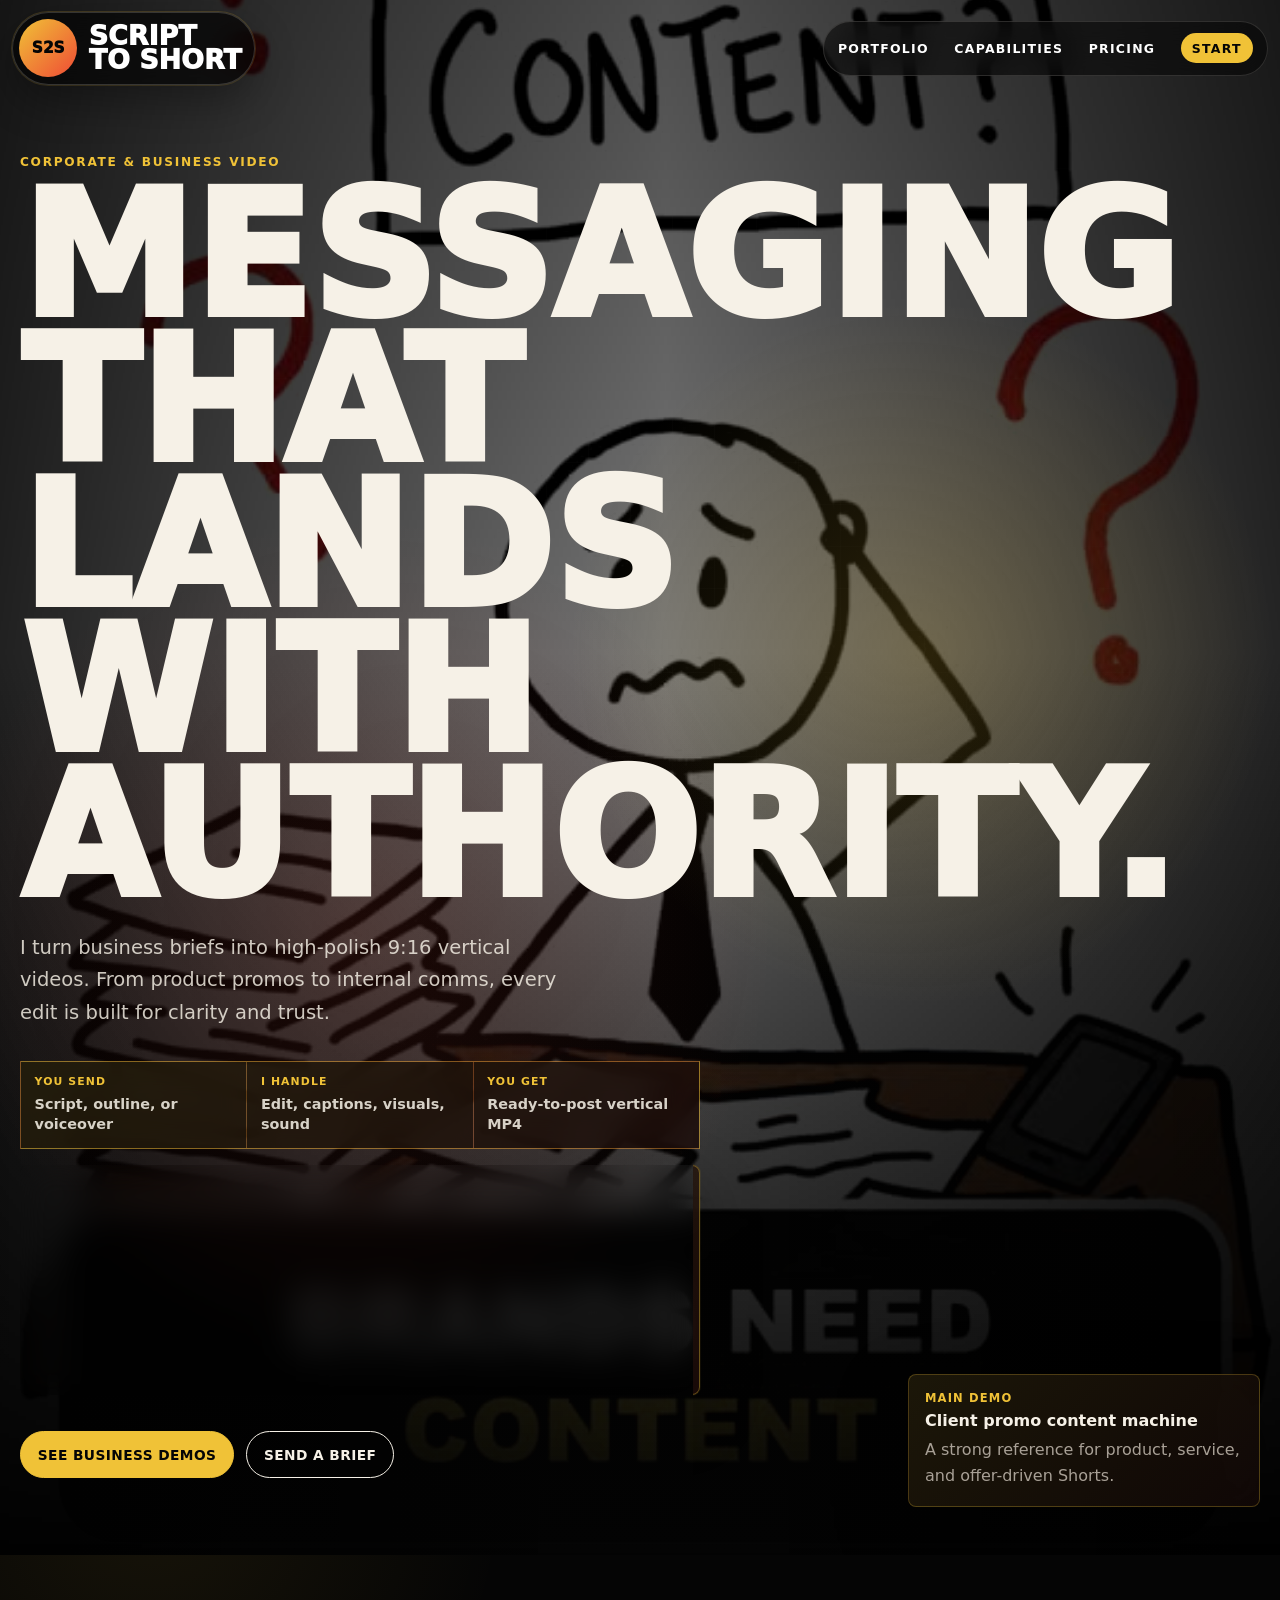
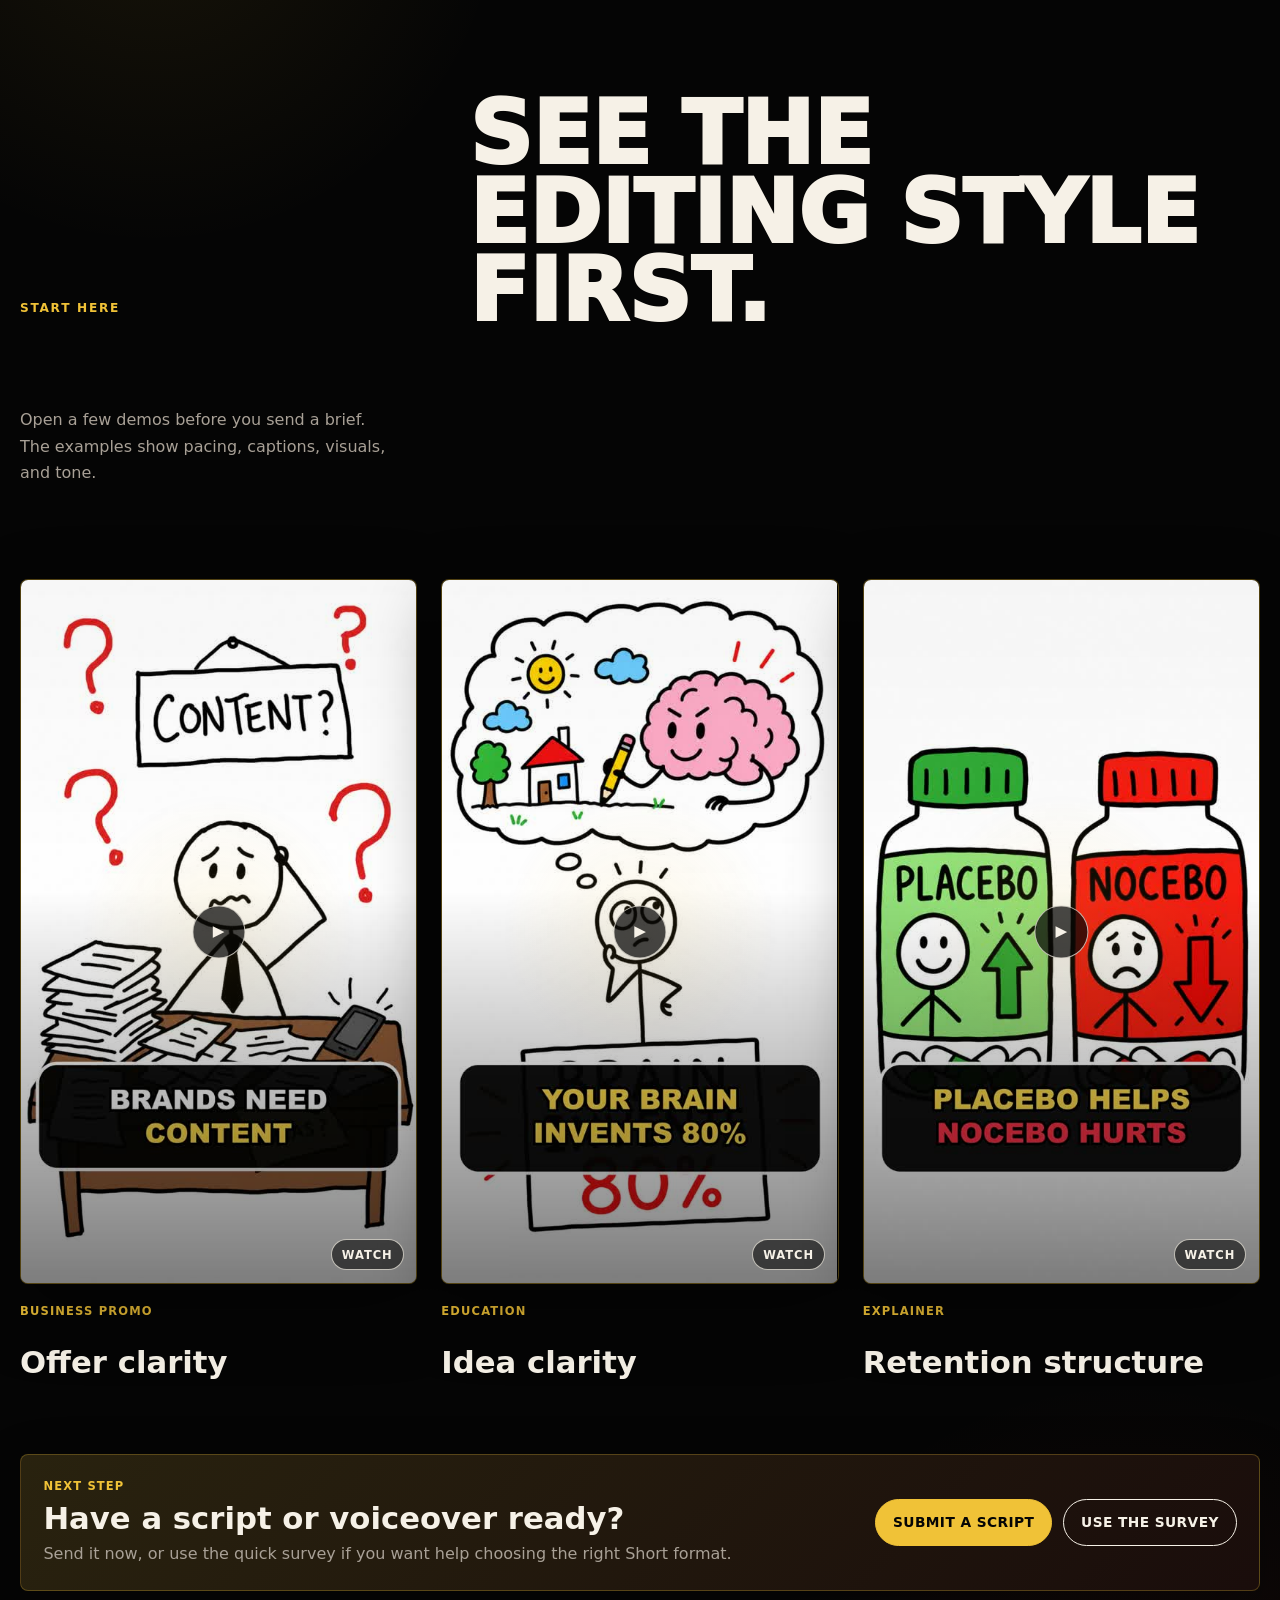
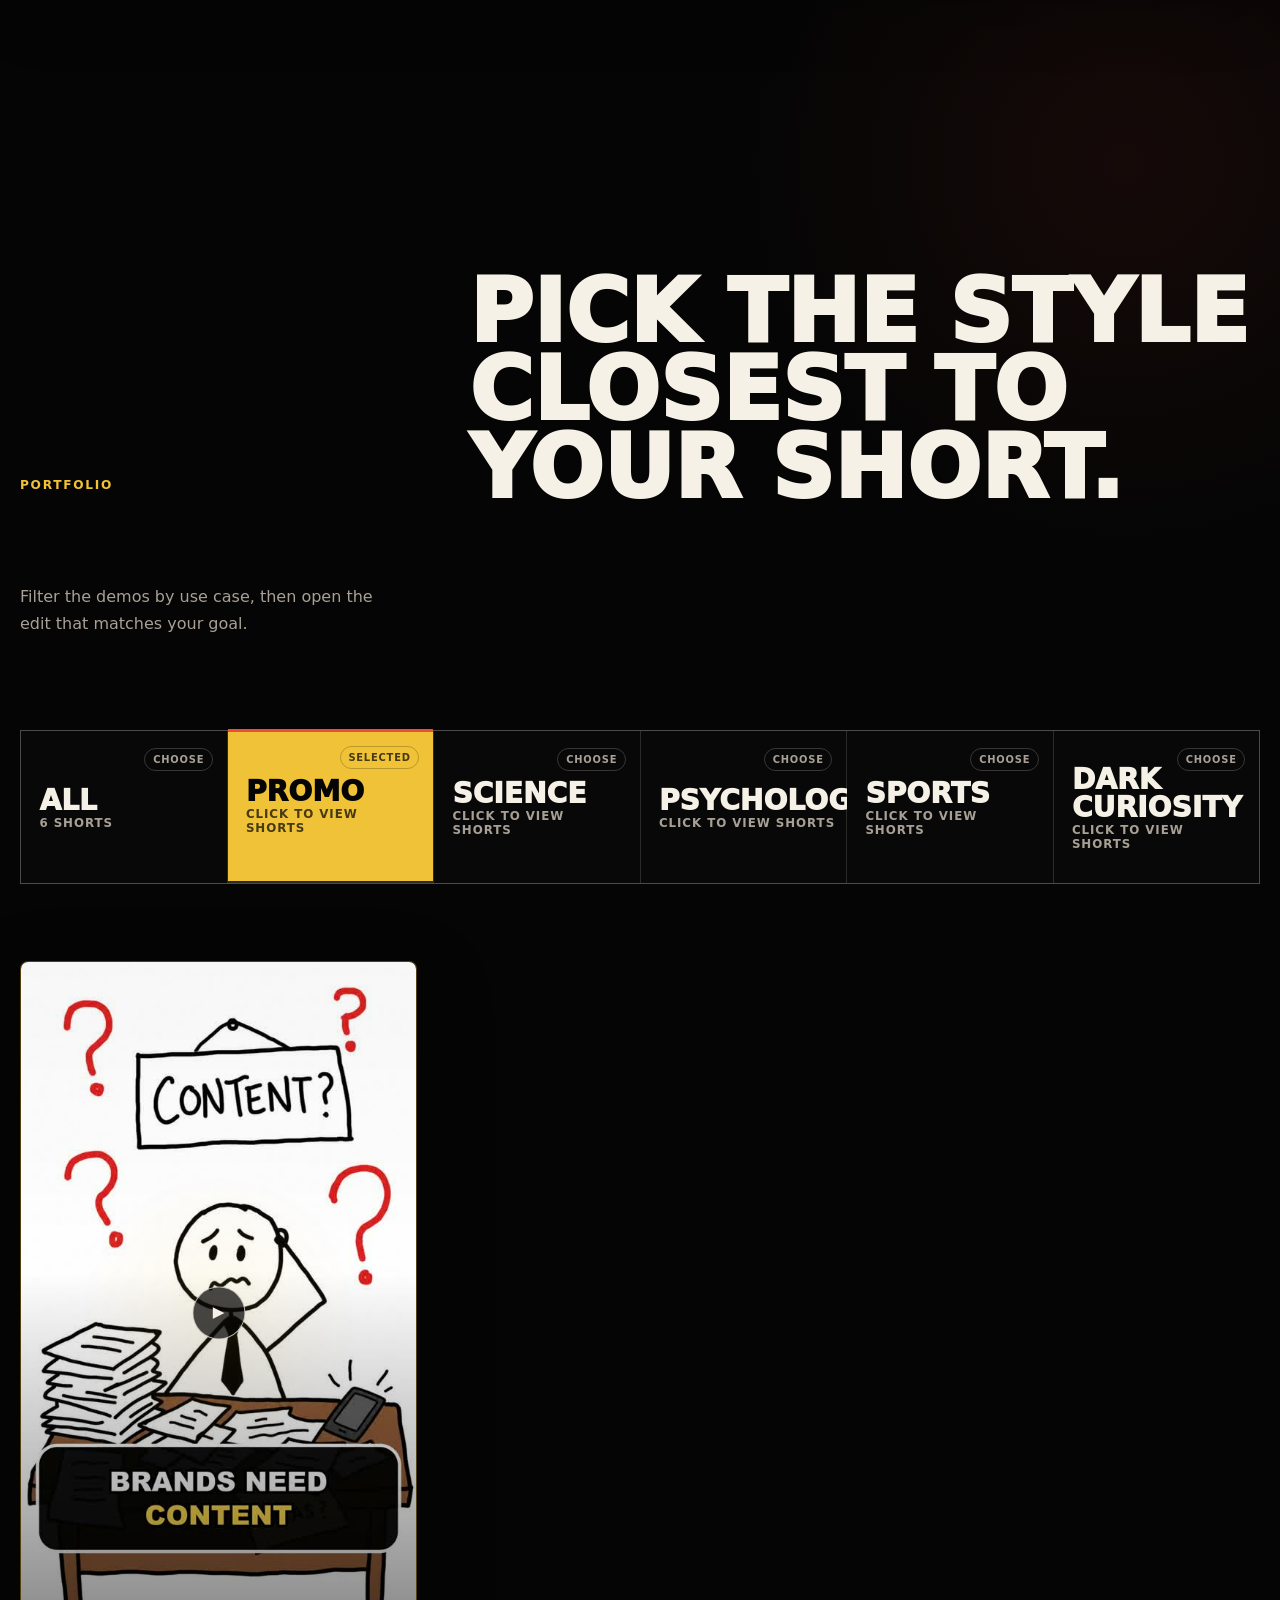
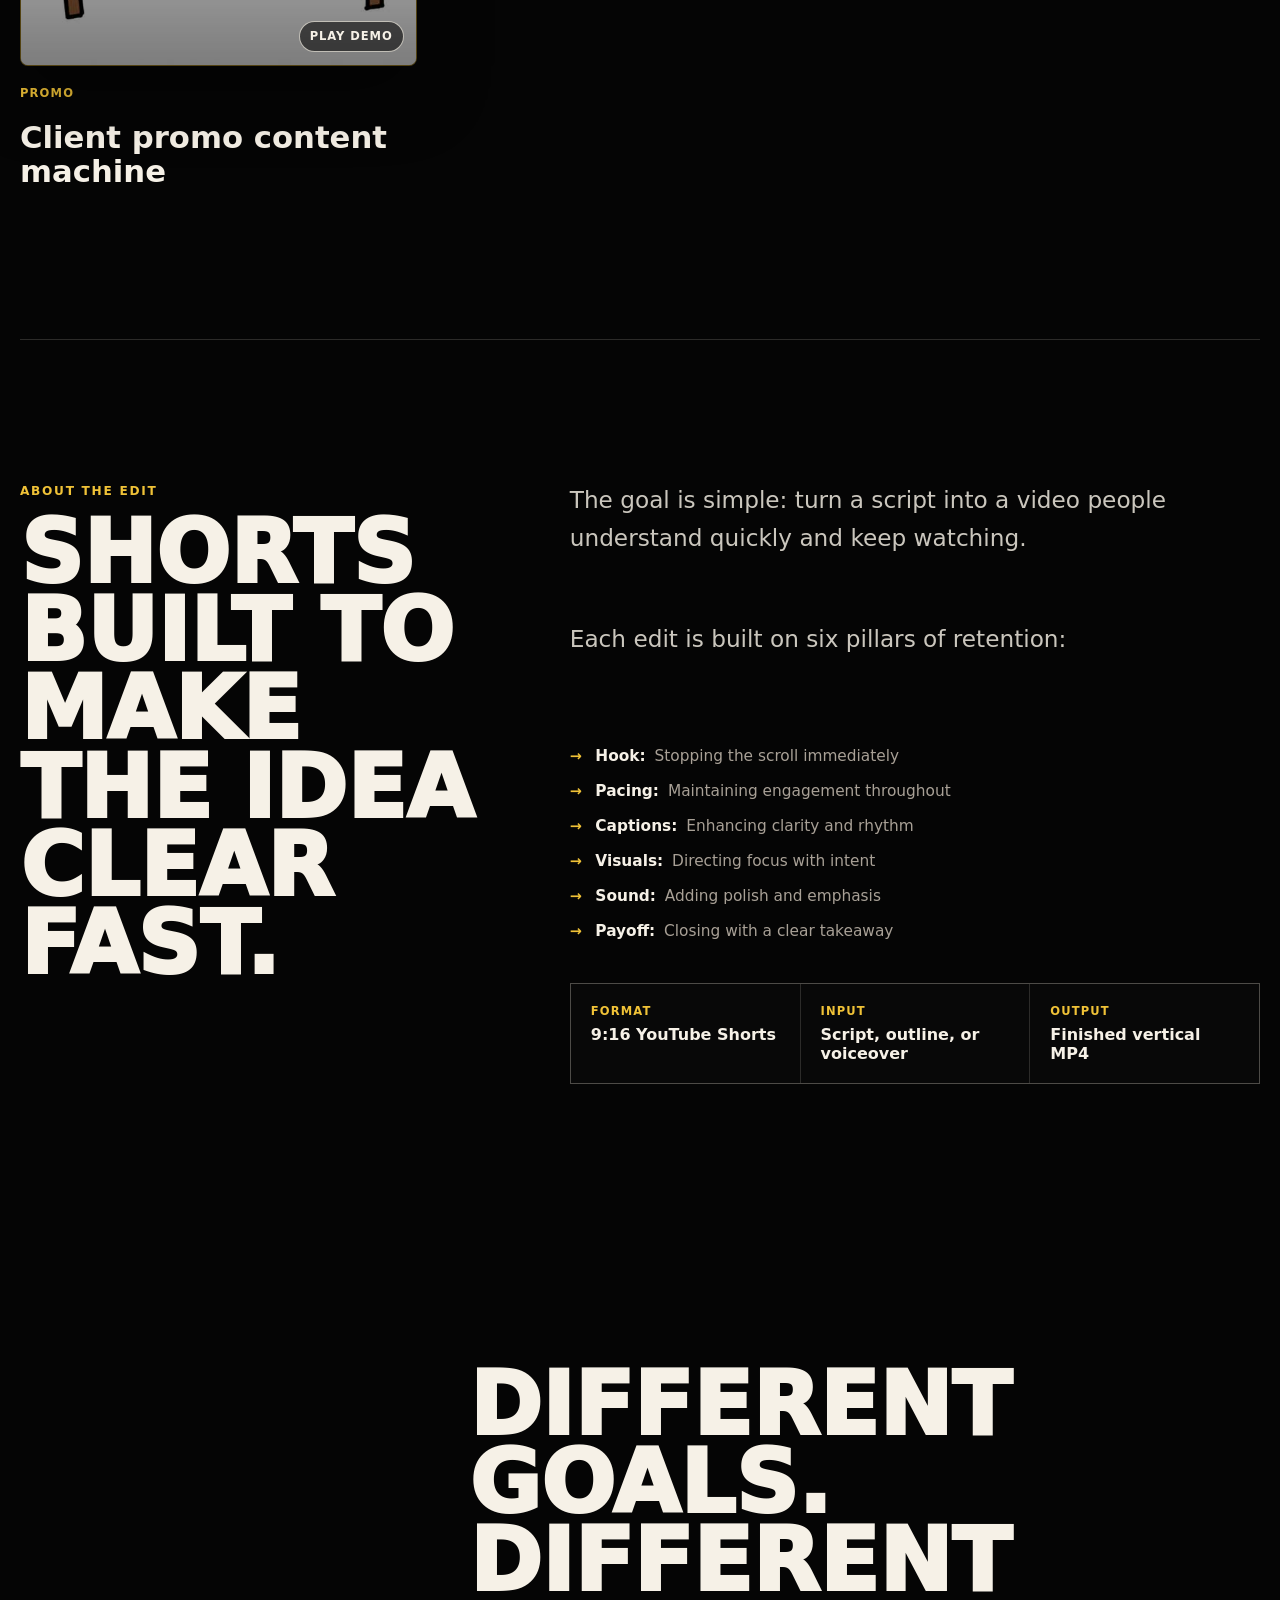
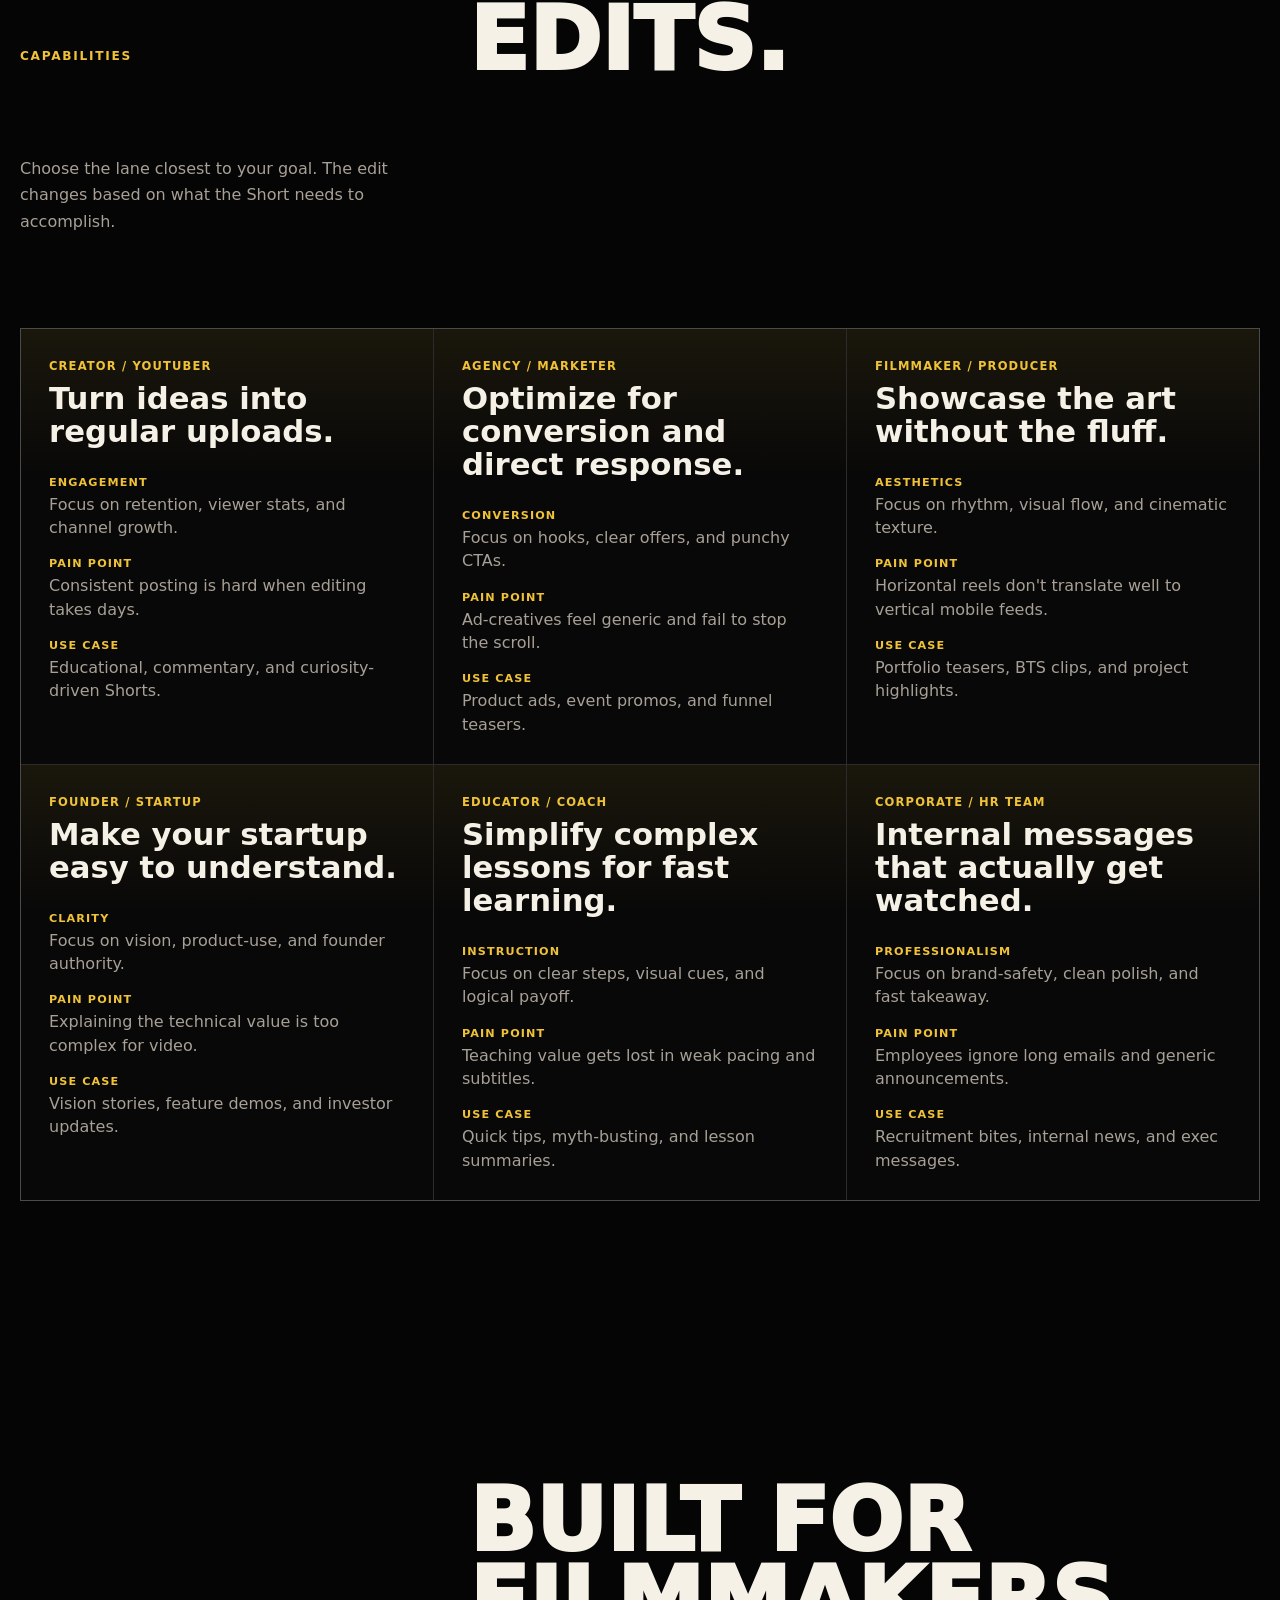
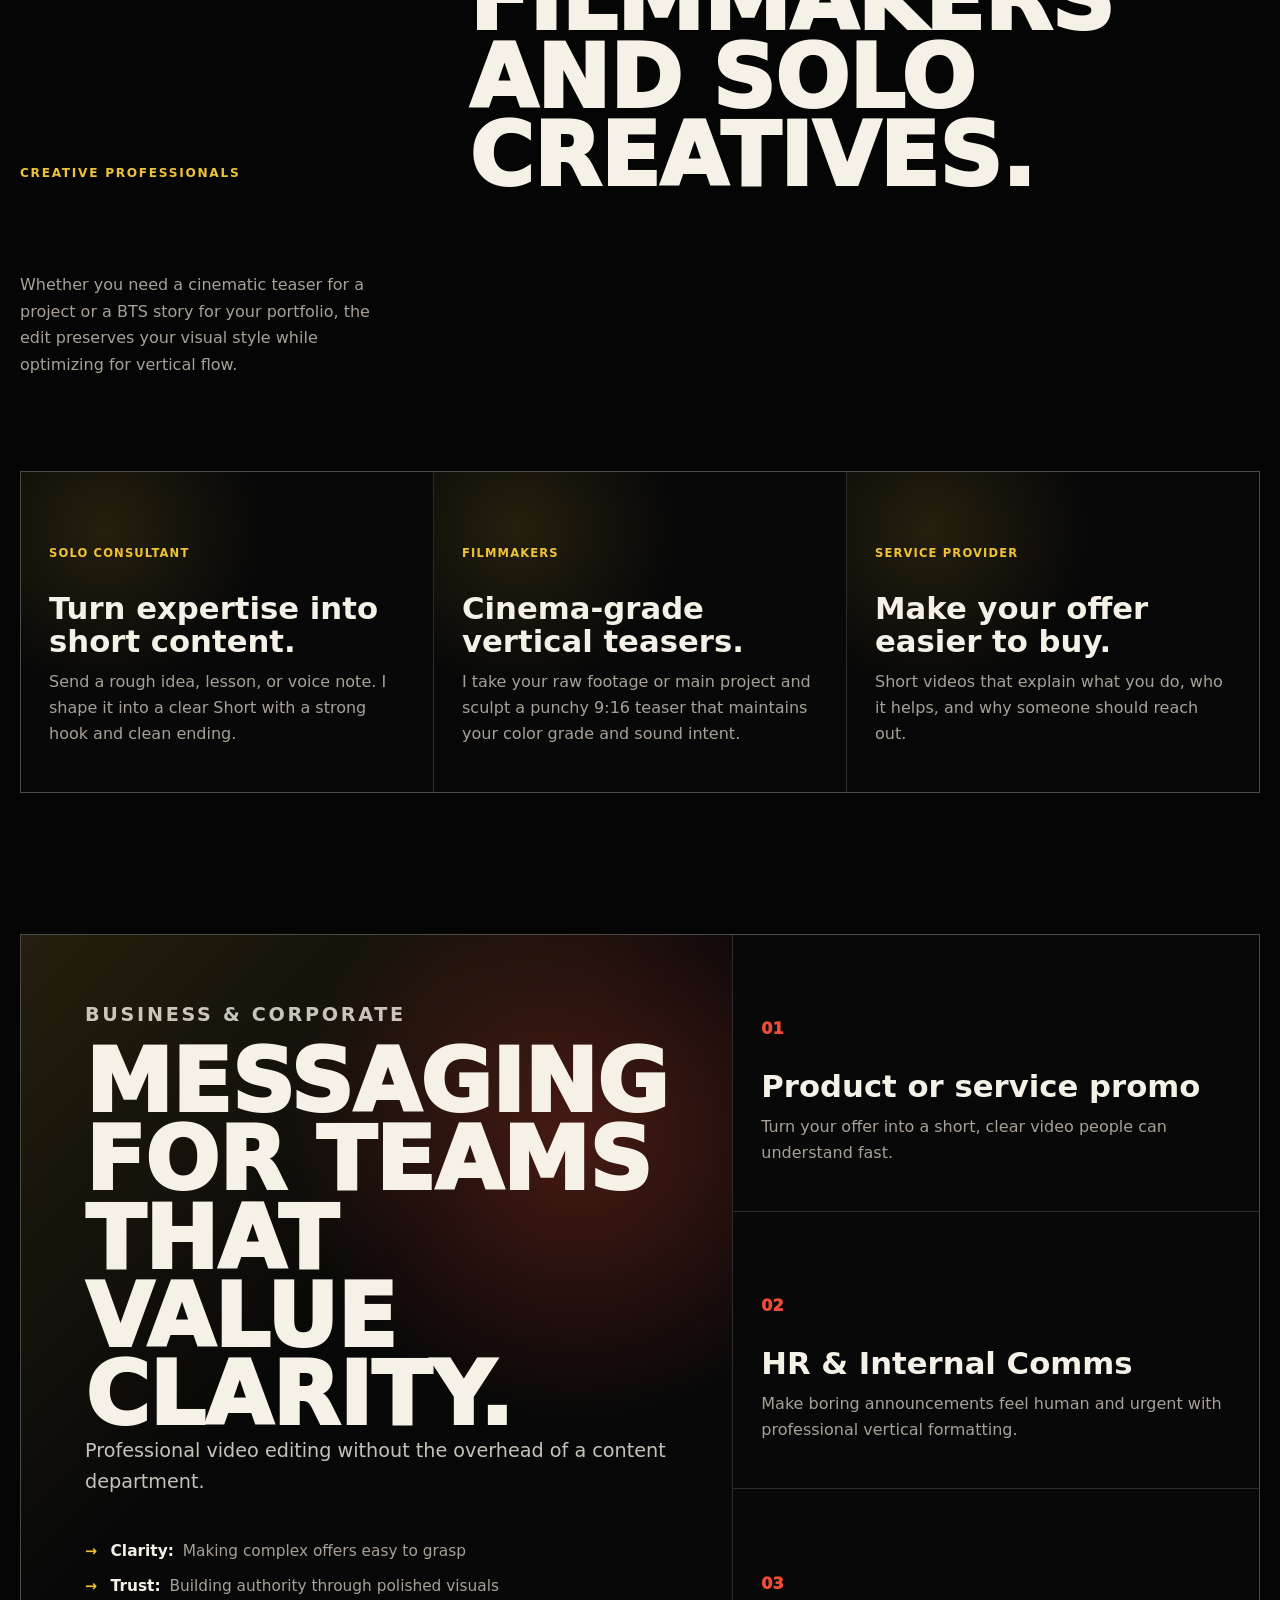
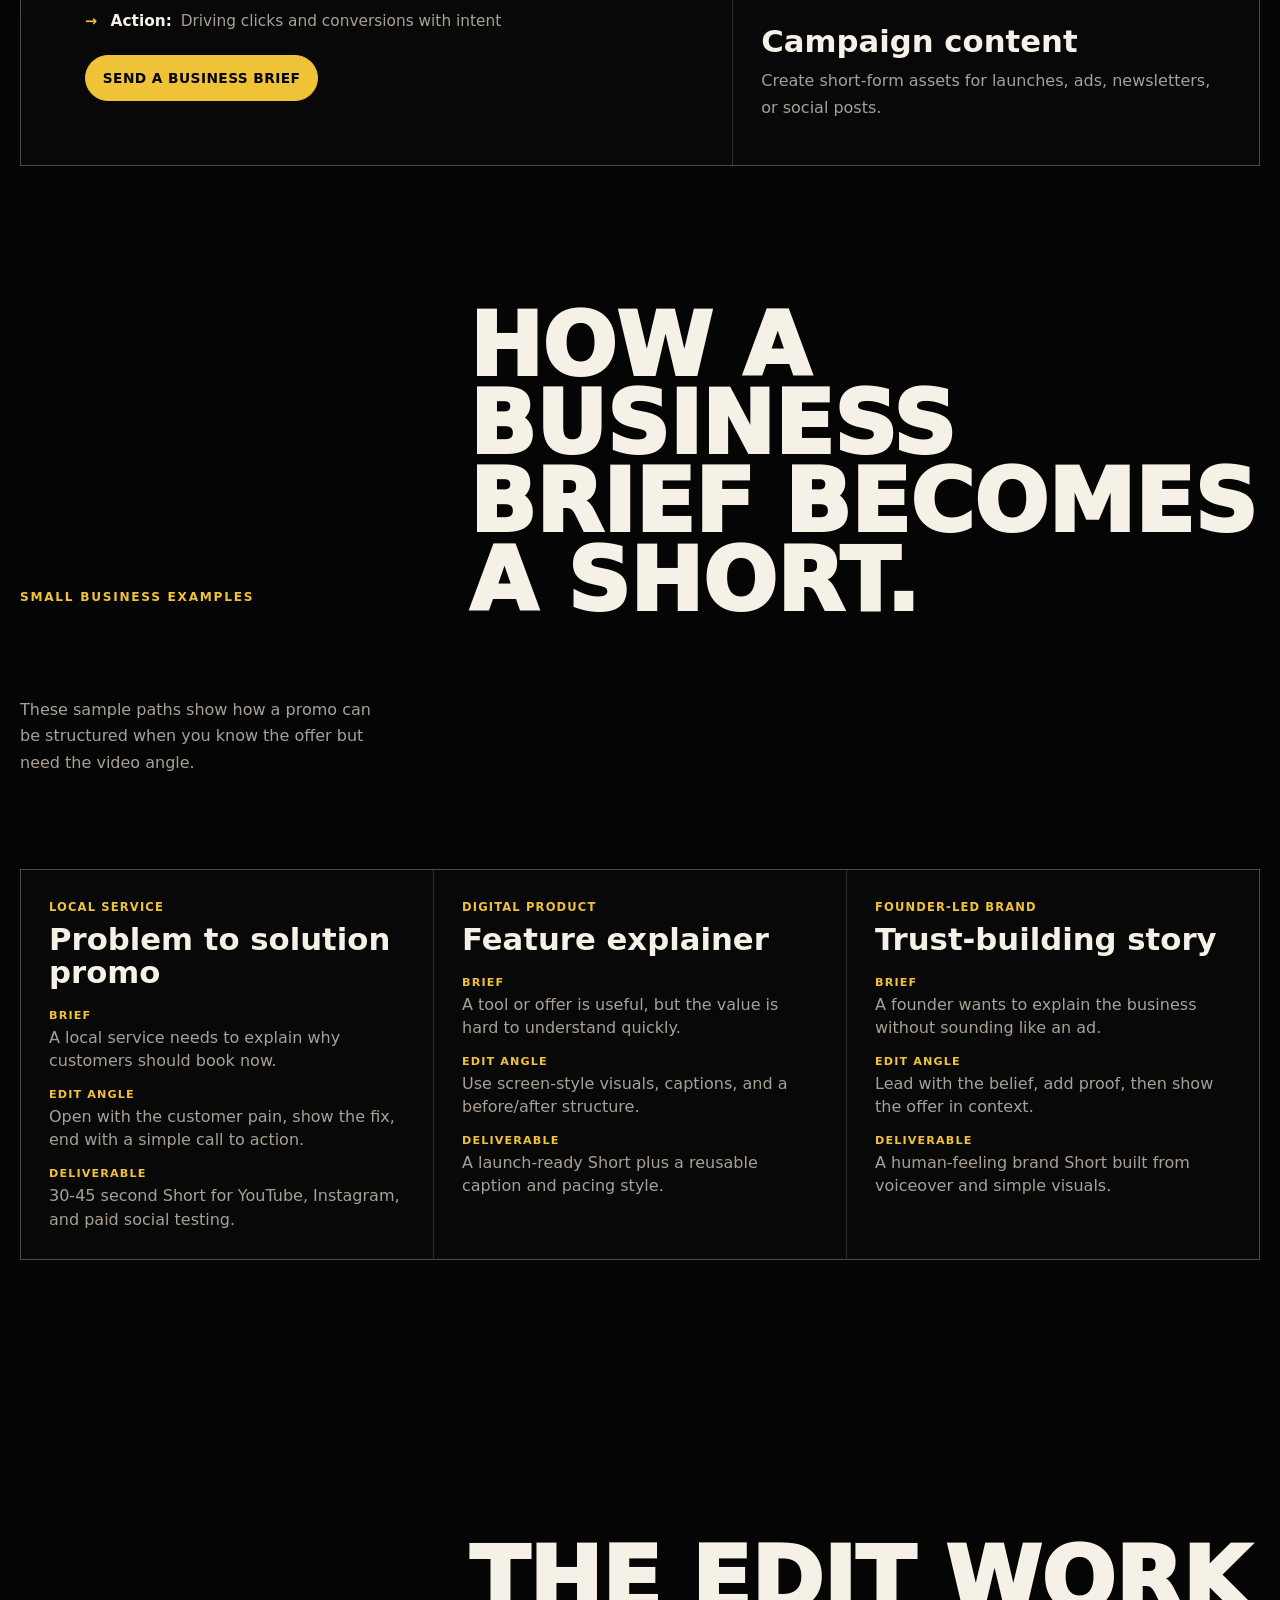
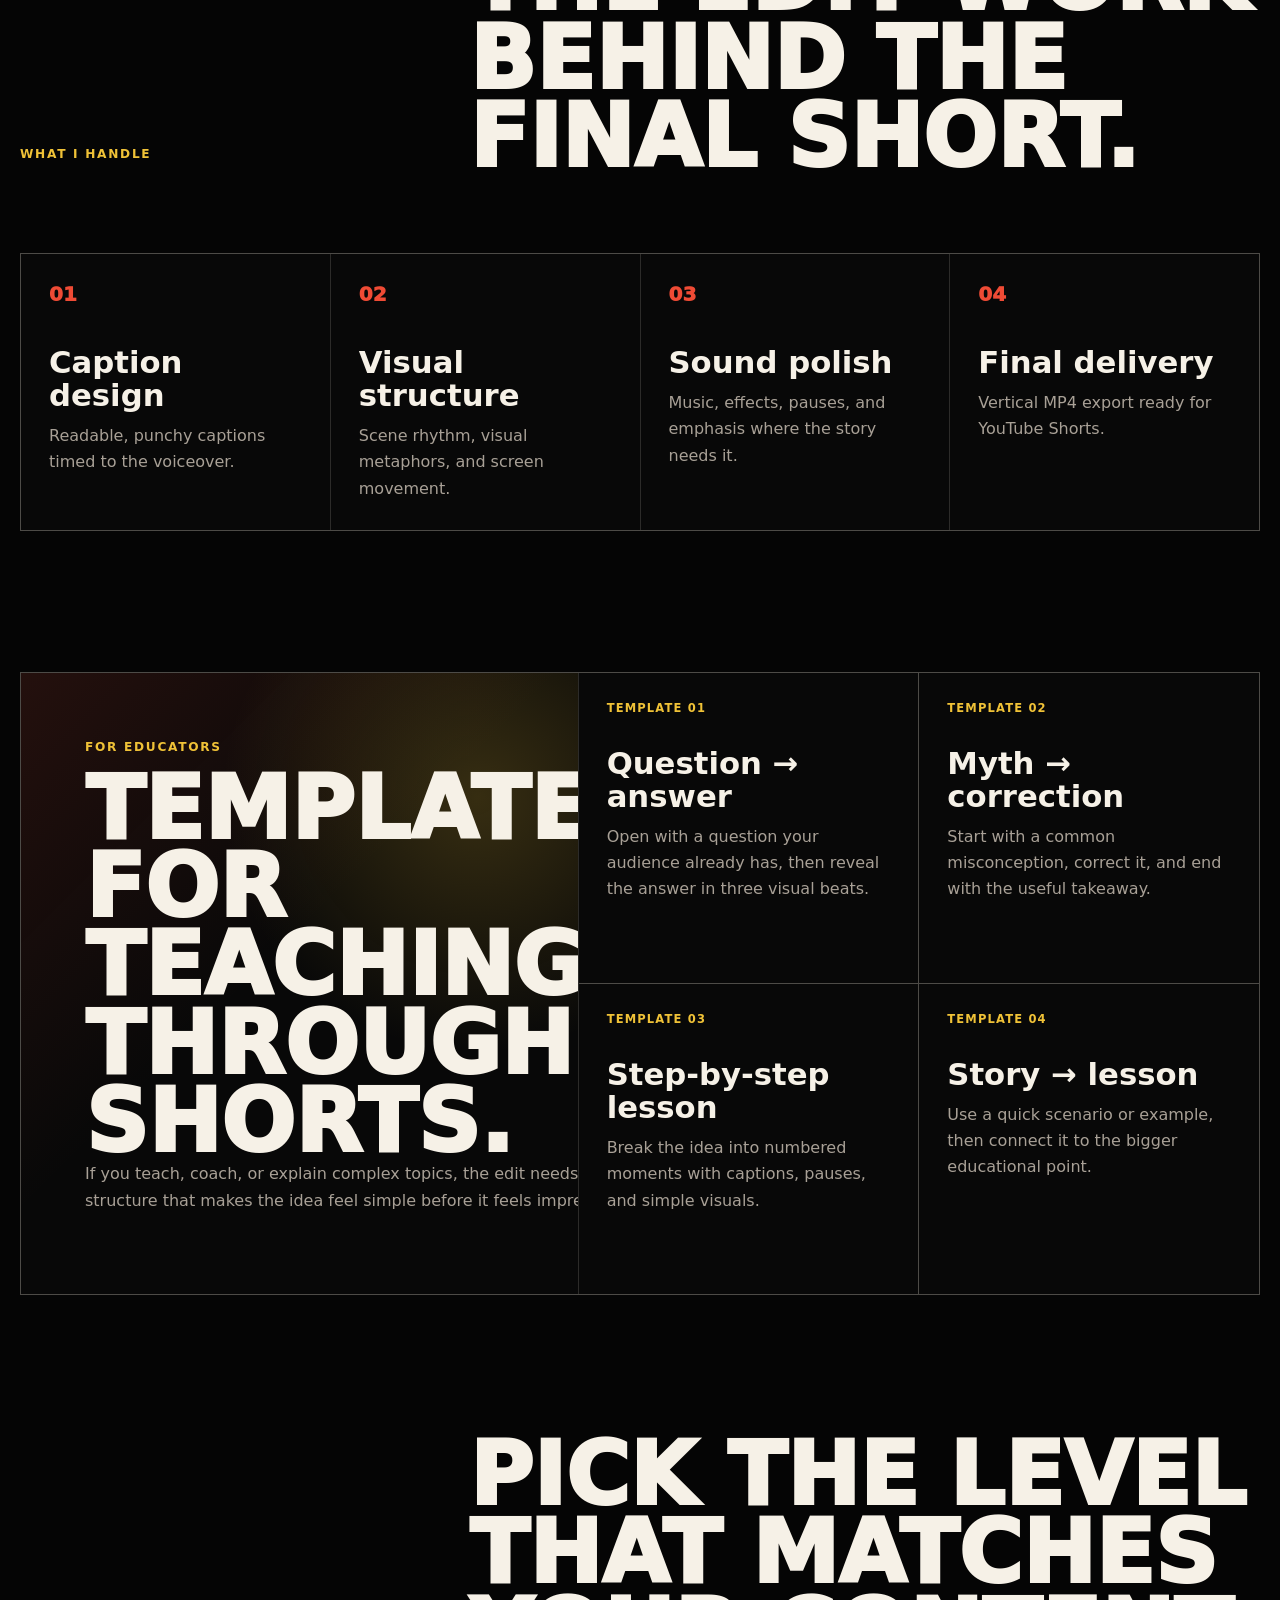
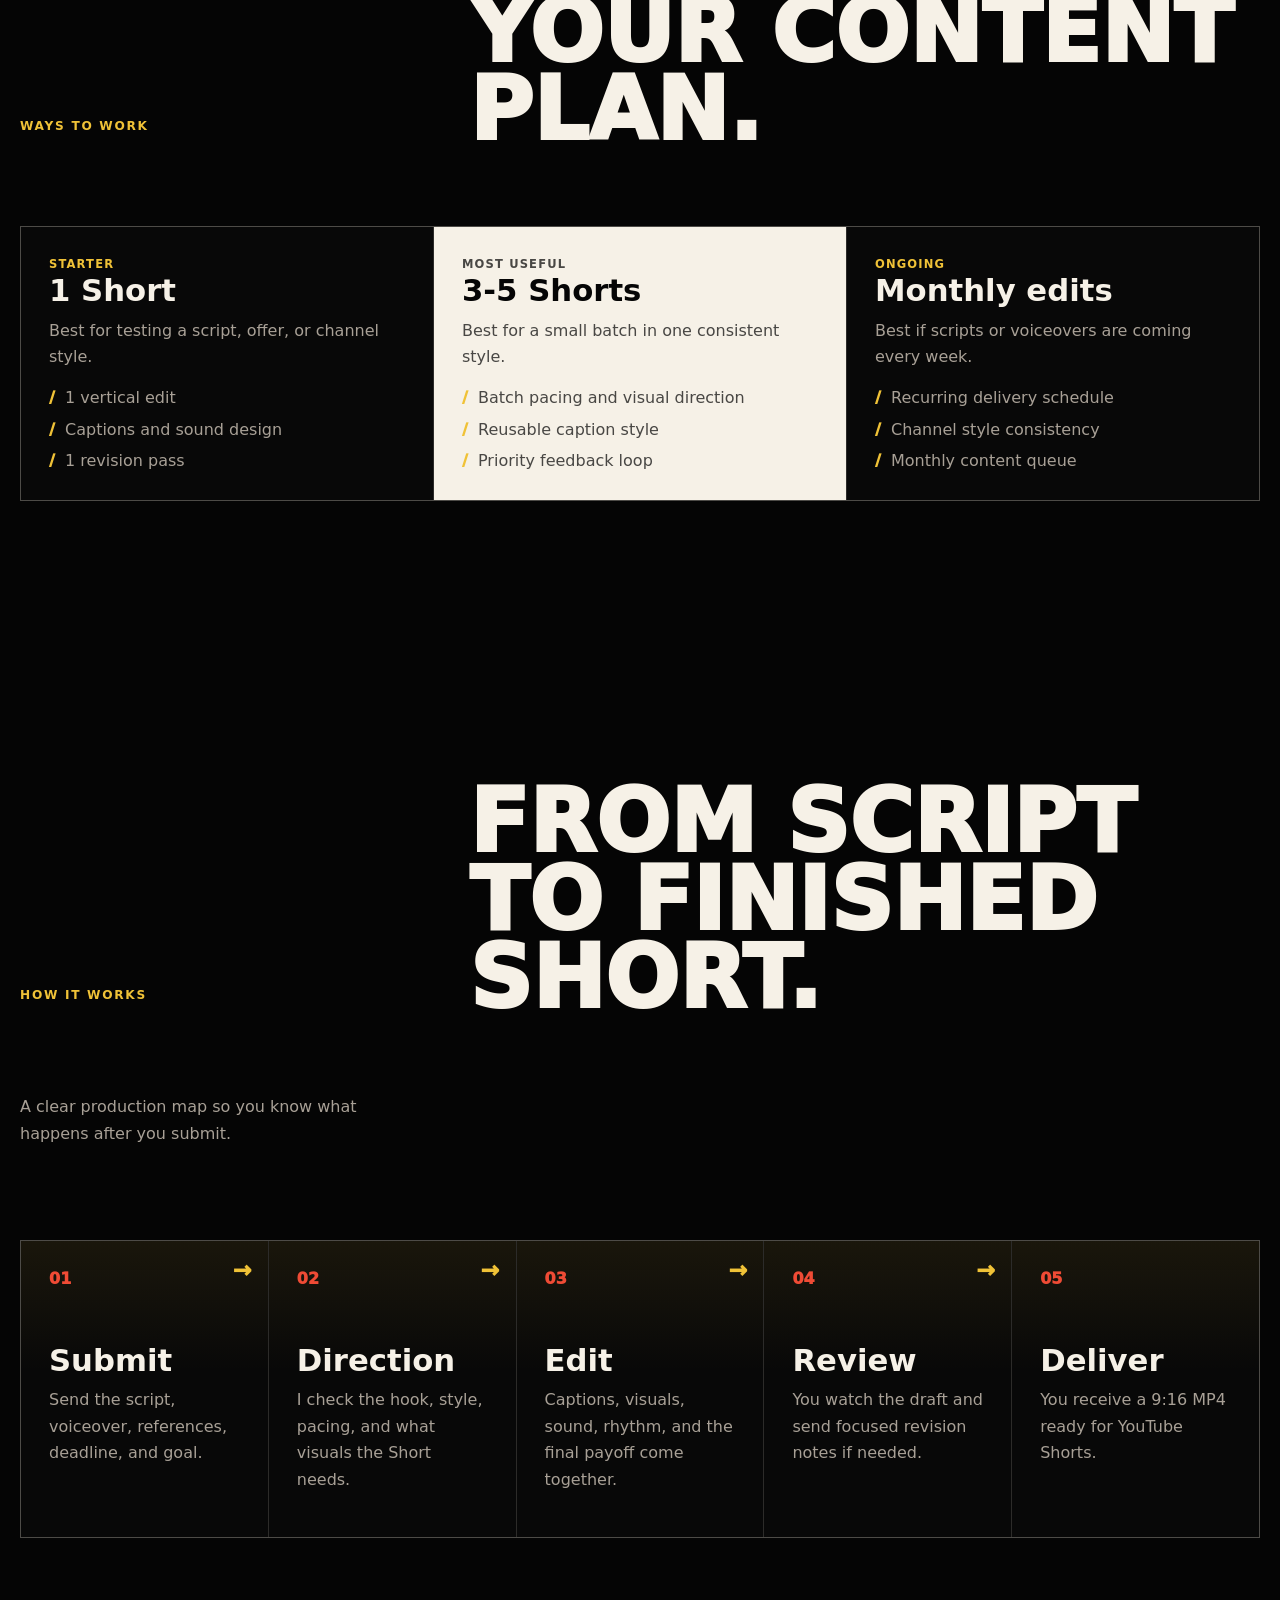
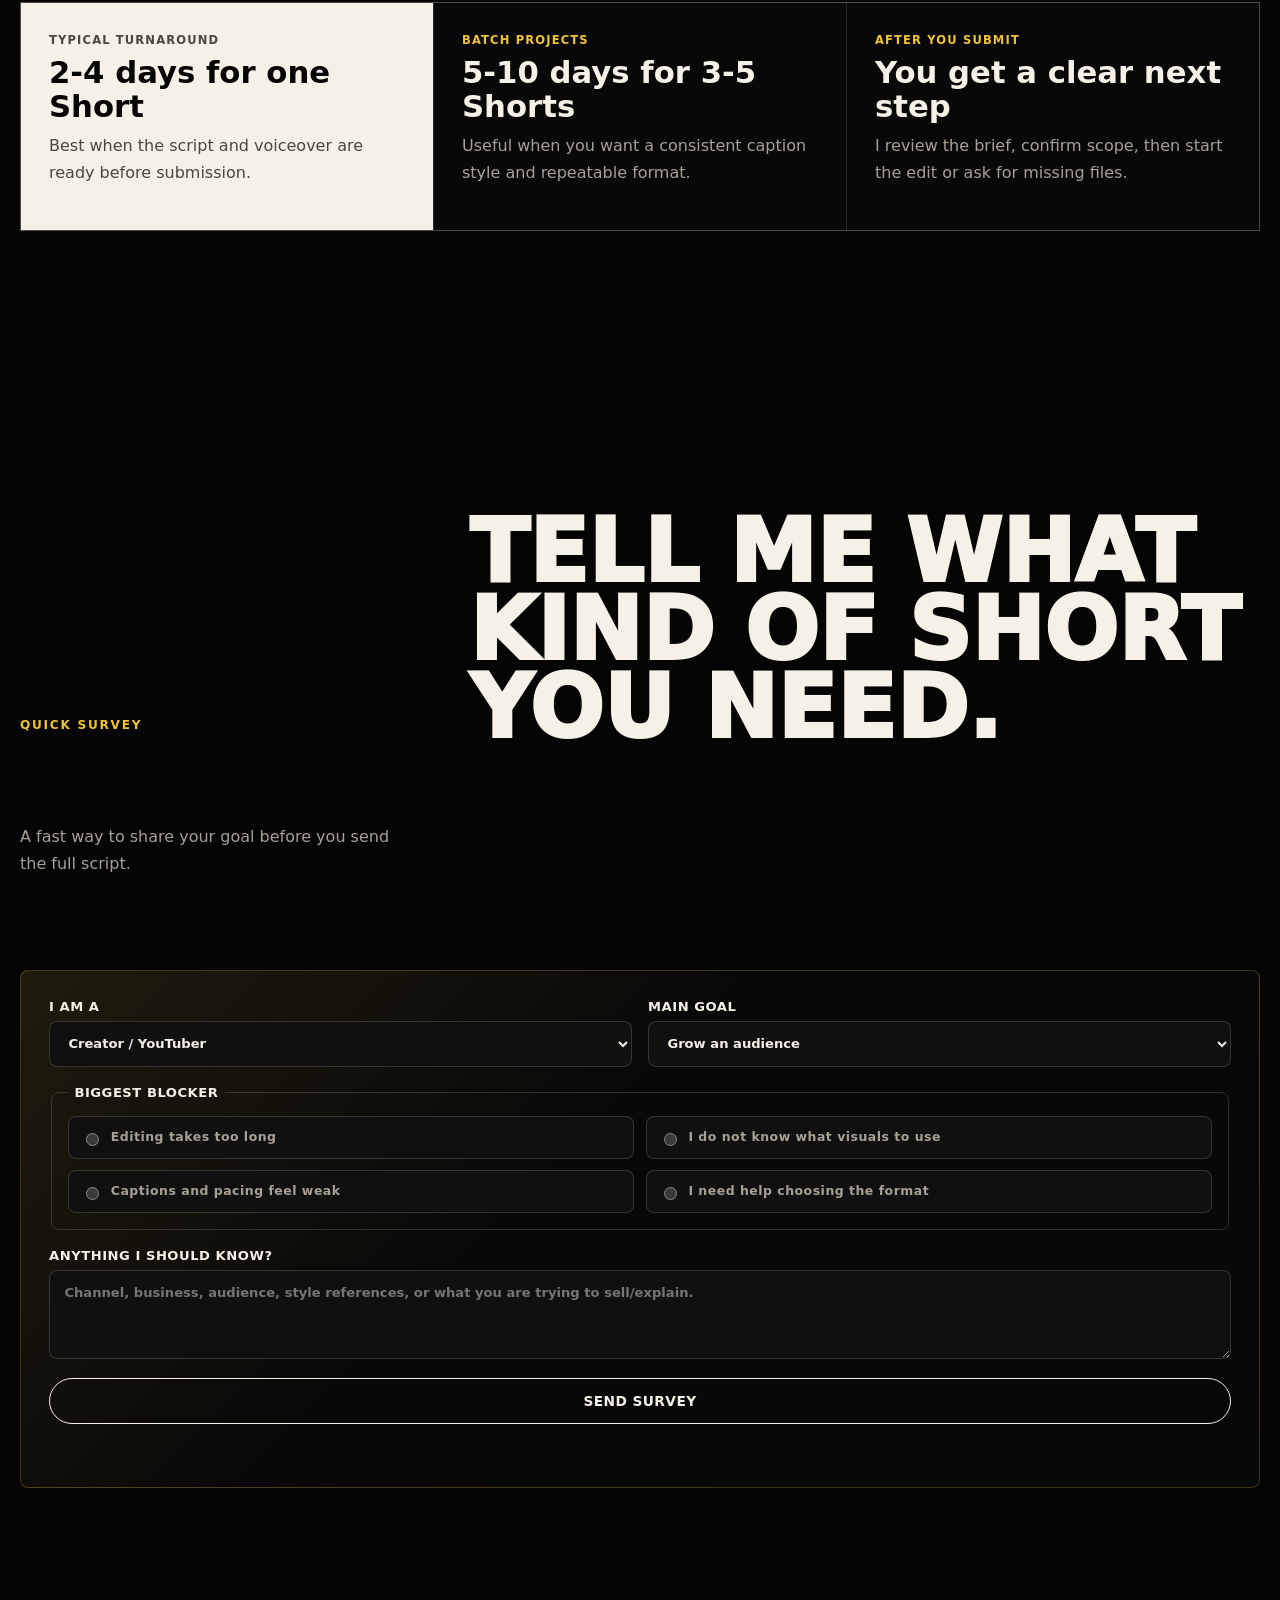
==== for-business.html @ 3c926aab "Introduce personalized landing pages and gateway pathways for Creators, Business, and Marketers" ====
<!doctype html>
<html lang="en">
  <head>
    <meta charset="utf-8">
    <meta name="viewport" content="width=device-width, initial-scale=1">
    <title>Script to Short | YouTube Shorts Portfolio</title>
    <meta
      name="description"
      content="Send a script or voiceover and get a polished 9:16 YouTube Short with captions, visuals, pacing, and sound design."
    >
    <link rel="stylesheet" href="./styles.css">
  </head>
  <body>
    <div class="intro-loader" aria-hidden="true">
      <span>SCRIPT TO SHORT</span>
      <i></i>
    </div>

    <header class="site-header">
      <a class="brand" href="#top" aria-label="Go to top">
        <span class="brand-mark">S2S</span>
        <span class="brand-name">
          <span>Script</span>
          <span>to Short</span>
        </span>
      </a>
      <nav aria-label="Main navigation">
        <a href="#work">Portfolio</a>
        <a href="#personas">Capabilities</a>
        <a href="#packages">Pricing</a>
        <a class="nav-cta" href="#submit">Start</a>
      </nav>
    </header>

    <a class="floating-cta" href="#submit" aria-label="Start a YouTube Short project">
      Start a Short
    </a>

    <main id="top">
      <section class="hero" aria-labelledby="hero-title">
        <video
          class="hero-bg"
          src="./media/client-promo-content-machine-static-short.mp4"
          poster="./media/posters/client-promo-content-machine-static-short.jpg"
          muted
          loop
          playsinline
          autoplay
        ></video>
        <div class="hero-shade"></div>

        <div class="hero-content">
          <p class="eyebrow">Corporate & Business Video</p>
          <h1 id="hero-title">Messaging that lands with authority.</h1>
          <p>
            I turn business briefs into high-polish 9:16 vertical videos. 
            From product promos to internal comms, every edit is built for clarity and trust.
          </p>
          <dl class="value-points" aria-label="Service summary">
            <div>
              <dt>You send</dt>
              <dd>Script, outline, or voiceover</dd>
            </div>
            <div>
              <dt>I handle</dt>
              <dd>Edit, captions, visuals, sound</dd>
            </div>
            <div>
              <dt>You get</dt>
              <dd>Ready-to-post vertical MP4</dd>
            </div>
          </dl>
          <div class="usp-callout" aria-label="Unique value proposition">
            <span>USP</span>
            <strong>Script-first editing for Shorts that explain, sell, or teach fast.</strong>
            <p>
              Not just captions on a clip. Each Short is shaped from the message up:
              hook, pacing, visuals, sound, and final takeaway.
            </p>
          </div>
          <div class="hero-actions">
            <a class="button primary" href="#work">See business demos</a>
            <a class="button secondary" href="#submit">Send a brief</a>
          </div>
        </div>

        <aside class="hero-note" aria-label="Featured demo">
          <span>Main demo</span>
          <strong>Client promo content machine</strong>
          <p>A strong reference for product, service, and offer-driven Shorts.</p>
        </aside>
      </section>

      <section class="showcase-section" aria-labelledby="showcase-title">
        <div class="section-masthead">
          <p class="eyebrow">Start here</p>
          <h2 id="showcase-title">See the editing style first.</h2>
          <p>Open a few demos before you send a brief. The examples show pacing, captions, visuals, and tone.</p>
        </div>

        <div class="showcase-grid">
          <article>
            <button
              class="video-trigger"
              type="button"
              data-video="./media/client-promo-content-machine-static-short.mp4"
              data-poster="./media/posters/client-promo-content-machine-static-short.jpg"
              data-title="Client promo content machine"
              data-caption="A business-facing promo built to explain an offer quickly."
            >
              <video
                src="./media/client-promo-content-machine-static-short.mp4"
                poster="./media/posters/client-promo-content-machine-static-short.jpg"
                muted
                loop
                playsinline
                preload="metadata"
              ></video>
              <span>Watch</span>
            </button>
            <p class="demo-type">Business promo</p>
            <h3>Offer clarity</h3>
          </article>

          <article>
            <button
              class="video-trigger"
              type="button"
              data-video="./media/brain-visual-simulation-static-short.mp4"
              data-poster="./media/posters/brain-visual-simulation-static-short.jpg"
              data-title="Brain visual simulation"
              data-caption="A visual explainer showing how an educational script can become a clear Short."
            >
              <video
                src="./media/brain-visual-simulation-static-short.mp4"
                poster="./media/posters/brain-visual-simulation-static-short.jpg"
                muted
                loop
                playsinline
                preload="metadata"
              ></video>
              <span>Watch</span>
            </button>
            <p class="demo-type">Education</p>
            <h3>Idea clarity</h3>
          </article>

          <article>
            <button
              class="video-trigger"
              type="button"
              data-video="./media/nocebo-effect-static-short.mp4"
              data-poster="./media/posters/nocebo-effect-static-short.jpg"
              data-title="Nocebo effect"
              data-caption="A psychology concept edited around setup, tension, and payoff."
            >
              <video
                src="./media/nocebo-effect-static-short.mp4"
                poster="./media/posters/nocebo-effect-static-short.jpg"
                muted
                loop
                playsinline
                preload="metadata"
              ></video>
              <span>Watch</span>
            </button>
            <p class="demo-type">Explainer</p>
            <h3>Retention structure</h3>
          </article>
        </div>

        <div class="cta-strip" aria-label="Next step">
          <div>
            <p class="demo-type">Next step</p>
            <h3>Have a script or voiceover ready?</h3>
            <p>Send it now, or use the quick survey if you want help choosing the right Short format.</p>
          </div>
          <div class="cta-strip-actions">
            <a class="button primary" href="#submit">Submit a script</a>
            <a class="button secondary" href="#survey">Use the survey</a>
          </div>
        </div>
      </section>

      <section class="work-section" id="work" aria-labelledby="work-title">
        <div class="section-masthead">
          <p class="eyebrow">Portfolio</p>
          <h2 id="work-title">Pick the style closest to your Short.</h2>
          <p>Filter the demos by use case, then open the edit that matches your goal.</p>
        </div>

        <div class="category-grid" aria-label="Demo categories">
          <button class="category-tile active" type="button" data-filter="all">
            <strong>All</strong>
            <span>6 shorts</span>
          </button>
          <button class="category-tile" type="button" data-filter="promo">
            <strong>Promo</strong>
            <span>Click to view shorts</span>
          </button>
          <button class="category-tile" type="button" data-filter="science">
            <strong>Science</strong>
            <span>Click to view shorts</span>
          </button>
          <button class="category-tile" type="button" data-filter="psychology">
            <strong>Psychology</strong>
            <span>Click to view shorts</span>
          </button>
          <button class="category-tile" type="button" data-filter="sports">
            <strong>Sports</strong>
            <span>Click to view shorts</span>
          </button>
          <button class="category-tile" type="button" data-filter="dark">
            <strong>Dark curiosity</strong>
            <span>Click to view shorts</span>
          </button>
        </div>

        <div class="demo-grid">
          <article class="demo-card" data-category="promo">
            <button
              class="video-trigger"
              type="button"
              data-video="./media/client-promo-content-machine-static-short.mp4"
              data-poster="./media/posters/client-promo-content-machine-static-short.jpg"
              data-title="Client promo content machine"
              data-caption="A sales-style Short for a product, service, offer, or client-facing campaign."
            >
              <video
                src="./media/client-promo-content-machine-static-short.mp4"
                poster="./media/posters/client-promo-content-machine-static-short.jpg"
                muted
                loop
                playsinline
                preload="metadata"
              ></video>
              <span>Play demo</span>
            </button>
            <p class="demo-type">Promo</p>
            <h3>Client promo content machine</h3>
          </article>

          <article class="demo-card" data-category="science">
            <button
              class="video-trigger"
              type="button"
              data-video="./media/brain-visual-simulation-static-short.mp4"
              data-poster="./media/posters/brain-visual-simulation-static-short.jpg"
              data-title="Brain visual simulation"
              data-caption="An educational Short with abstract visuals, steady pacing, and clear caption rhythm."
            >
              <video
                src="./media/brain-visual-simulation-static-short.mp4"
                poster="./media/posters/brain-visual-simulation-static-short.jpg"
                muted
                loop
                playsinline
                preload="metadata"
              ></video>
              <span>Play demo</span>
            </button>
            <p class="demo-type">Science</p>
            <h3>Brain visual simulation</h3>
          </article>

          <article class="demo-card" data-category="science">
            <button
              class="video-trigger"
              type="button"
              data-video="./media/tickle-prediction-static-short.mp4"
              data-poster="./media/posters/tickle-prediction-static-short.jpg"
              data-title="Tickle prediction"
              data-caption="A quick curiosity hook built around a simple, memorable science question."
            >
              <video
                src="./media/tickle-prediction-static-short.mp4"
                poster="./media/posters/tickle-prediction-static-short.jpg"
                muted
                loop
                playsinline
                preload="metadata"
              ></video>
              <span>Play demo</span>
            </button>
            <p class="demo-type">Science</p>
            <h3>Tickle prediction</h3>
          </article>

          <article class="demo-card" data-category="psychology">
            <button
              class="video-trigger"
              type="button"
              data-video="./media/nocebo-effect-static-short.mp4"
              data-poster="./media/posters/nocebo-effect-static-short.jpg"
              data-title="Nocebo effect"
              data-caption="A psychology explainer shaped around setup, tension, and payoff."
            >
              <video
                src="./media/nocebo-effect-static-short.mp4"
                poster="./media/posters/nocebo-effect-static-short.jpg"
                muted
                loop
                playsinline
                preload="metadata"
              ></video>
              <span>Play demo</span>
            </button>
            <p class="demo-type">Psychology</p>
            <h3>Nocebo effect</h3>
          </article>

          <article class="demo-card" data-category="dark">
            <button
              class="video-trigger"
              type="button"
              data-video="./media/countdown-timer-death-static-short.mp4"
              data-poster="./media/posters/countdown-timer-death-static-short.jpg"
              data-title="Countdown timer death"
              data-caption="A dramatic dark-curiosity concept with strong contrast and clean pacing."
            >
              <video
                src="./media/countdown-timer-death-static-short.mp4"
                poster="./media/posters/countdown-timer-death-static-short.jpg"
                muted
                loop
                playsinline
                preload="metadata"
              ></video>
              <span>Play demo</span>
            </button>
            <p class="demo-type">Dark curiosity</p>
            <h3>Countdown timer death</h3>
          </article>

          <article class="demo-card" data-category="sports">
            <button
              class="video-trigger"
              type="button"
              data-video="./media/usa-world-cup-win-static-short.mp4"
              data-poster="./media/posters/usa-world-cup-win-static-short.jpg"
              data-title="USA World Cup win"
              data-caption="Fast sports context with punchy captions and a clear narrative beat."
            >
              <video
                src="./media/usa-world-cup-win-static-short.mp4"
                poster="./media/posters/usa-world-cup-win-static-short.jpg"
                muted
                loop
                playsinline
                preload="metadata"
              ></video>
              <span>Play demo</span>
            </button>
            <p class="demo-type">Sports</p>
            <h3>USA World Cup win</h3>
          </article>
        </div>
      </section>

      <section class="about-section" id="about" aria-labelledby="about-title">
        <div>
          <p class="eyebrow">About the edit</p>
          <h2 id="about-title">Shorts built to make the idea clear fast.</h2>
        </div>
        <div class="about-copy">
          <p>The goal is simple: turn a script into a video people understand quickly and keep watching.</p>
          <p>Each edit is built on six pillars of retention:</p>
          <ul class="feature-list">
            <li><strong>Hook:</strong> Stopping the scroll immediately</li>
            <li><strong>Pacing:</strong> Maintaining engagement throughout</li>
            <li><strong>Captions:</strong> Enhancing clarity and rhythm</li>
            <li><strong>Visuals:</strong> Directing focus with intent</li>
            <li><strong>Sound:</strong> Adding polish and emphasis</li>
            <li><strong>Payoff:</strong> Closing with a clear takeaway</li>
          </ul>
          <dl class="stat-list">
            <div>
              <dt>Format</dt>
              <dd>9:16 YouTube Shorts</dd>
            </div>
            <div>
              <dt>Input</dt>
              <dd>Script, outline, or voiceover</dd>
            </div>
            <div>
              <dt>Output</dt>
              <dd>Finished vertical MP4</dd>
            </div>
          </dl>
        </div>
      </section>

      <section class="personas-section" id="personas" aria-labelledby="personas-title">
        <div class="section-masthead">
          <p class="eyebrow">Capabilities</p>
          <h2 id="personas-title">Different goals. Different edits.</h2>
          <p>Choose the lane closest to your goal. The edit changes based on what the Short needs to accomplish.</p>
        </div>

        <div class="persona-grid">
          <article>
            <p class="demo-type">Creator / YouTuber</p>
            <h3>Turn ideas into regular uploads.</h3>
            <dl>
              <div>
                <dt>Engagement</dt>
                <dd>Focus on retention, viewer stats, and channel growth.</dd>
              </div>
              <div>
                <dt>Pain point</dt>
                <dd>Consistent posting is hard when editing takes days.</dd>
              </div>
              <div>
                <dt>Use Case</dt>
                <dd>Educational, commentary, and curiosity-driven Shorts.</dd>
              </div>
            </dl>
          </article>

          <article>
            <p class="demo-type">Agency / Marketer</p>
            <h3>Optimize for conversion and direct response.</h3>
            <dl>
              <div>
                <dt>Conversion</dt>
                <dd>Focus on hooks, clear offers, and punchy CTAs.</dd>
              </div>
              <div>
                <dt>Pain point</dt>
                <dd>Ad-creatives feel generic and fail to stop the scroll.</dd>
              </div>
              <div>
                <dt>Use Case</dt>
                <dd>Product ads, event promos, and funnel teasers.</dd>
              </div>
            </dl>
          </article>

          <article>
            <p class="demo-type">Filmmaker / Producer</p>
            <h3>Showcase the art without the fluff.</h3>
            <dl>
              <div>
                <dt>Aesthetics</dt>
                <dd>Focus on rhythm, visual flow, and cinematic texture.</dd>
              </div>
              <div>
                <dt>Pain point</dt>
                <dd>Horizontal reels don't translate well to vertical mobile feeds.</dd>
              </div>
              <div>
                <dt>Use Case</dt>
                <dd>Portfolio teasers, BTS clips, and project highlights.</dd>
              </div>
            </dl>
          </article>

          <article>
            <p class="demo-type">Founder / Startup</p>
            <h3>Make your startup easy to understand.</h3>
            <dl>
              <div>
                <dt>Clarity</dt>
                <dd>Focus on vision, product-use, and founder authority.</dd>
              </div>
              <div>
                <dt>Pain point</dt>
                <dd>Explaining the technical value is too complex for video.</dd>
              </div>
              <div>
                <dt>Use Case</dt>
                <dd>Vision stories, feature demos, and investor updates.</dd>
              </div>
            </dl>
          </article>

          <article>
            <p class="demo-type">Educator / Coach</p>
            <h3>Simplify complex lessons for fast learning.</h3>
            <dl>
              <div>
                <dt>Instruction</dt>
                <dd>Focus on clear steps, visual cues, and logical payoff.</dd>
              </div>
              <div>
                <dt>Pain point</dt>
                <dd>Teaching value gets lost in weak pacing and subtitles.</dd>
              </div>
              <div>
                <dt>Use Case</dt>
                <dd>Quick tips, myth-busting, and lesson summaries.</dd>
              </div>
            </dl>
          </article>

          <article>
            <p class="demo-type">Corporate / HR Team</p>
            <h3>Internal messages that actually get watched.</h3>
            <dl>
              <div>
                <dt>Professionalism</dt>
                <dd>Focus on brand-safety, clean polish, and fast takeaway.</dd>
              </div>
              <div>
                <dt>Pain point</dt>
                <dd>Employees ignore long emails and generic announcements.</dd>
              </div>
              <div>
                <dt>Use Case</dt>
                <dd>Recruitment bites, internal news, and exec messages.</dd>
              </div>
            </dl>
          </article>
        </div>
      </section>

      <section class="freelancer-section" id="freelancers" aria-labelledby="freelancer-title">
        <div class="section-masthead">
          <p class="eyebrow">Creative Professionals</p>
          <h2 id="freelancer-title">Built for filmmakers and solo creatives.</h2>
          <p>Whether you need a cinematic teaser for a project or a BTS story for your portfolio, the edit preserves your visual style while optimizing for vertical flow.</p>
        </div>

        <div class="freelancer-grid">
          <article>
            <span>Solo consultant</span>
            <h3>Turn expertise into short content.</h3>
            <p>Send a rough idea, lesson, or voice note. I shape it into a clear Short with a strong hook and clean ending.</p>
          </article>
          <article>
            <span>Filmmakers</span>
            <h3>Cinema-grade vertical teasers.</h3>
            <p>I take your raw footage or main project and sculpt a punchy 9:16 teaser that maintains your color grade and sound intent.</p>
          </article>
          <article>
            <span>Service provider</span>
            <h3>Make your offer easier to buy.</h3>
            <p>Short videos that explain what you do, who it helps, and why someone should reach out.</p>
          </article>
        </div>
      </section>

      <section class="business-section" id="business" aria-labelledby="business-title">
        <div class="business-panel">
          <p class="eyebrow">Business & Corporate</p>
          <h2 id="business-title">Messaging for teams that value clarity.</h2>
          <p>Professional video editing without the overhead of a content department.</p>
          <ul class="feature-list">
            <li><strong>Clarity:</strong> Making complex offers easy to grasp</li>
            <li><strong>Trust:</strong> Building authority through polished visuals</li>
            <li><strong>Action:</strong> Driving clicks and conversions with intent</li>
          </ul>
          <a class="button primary" href="#submit">Send a business brief</a>
        </div>

        <div class="business-grid" aria-label="Business video use cases">
          <article>
            <span>01</span>
            <h3>Product or service promo</h3>
            <p>Turn your offer into a short, clear video people can understand fast.</p>
          </article>
          <article>
            <span>02</span>
            <h3>HR & Internal Comms</h3>
            <p>Make boring announcements feel human and urgent with professional vertical formatting.</p>
          </article>
          <article>
            <span>03</span>
            <h3>Campaign content</h3>
            <p>Create short-form assets for launches, ads, newsletters, or social posts.</p>
          </article>
        </div>
      </section>

      <section class="case-studies-section" id="case-studies" aria-labelledby="case-studies-title">
        <div class="section-masthead">
          <p class="eyebrow">Small business examples</p>
          <h2 id="case-studies-title">How a business brief becomes a Short.</h2>
          <p>These sample paths show how a promo can be structured when you know the offer but need the video angle.</p>
        </div>

        <div class="case-grid">
          <article>
            <p class="demo-type">Local service</p>
            <h3>Problem to solution promo</h3>
            <dl>
              <div>
                <dt>Brief</dt>
                <dd>A local service needs to explain why customers should book now.</dd>
              </div>
              <div>
                <dt>Edit angle</dt>
                <dd>Open with the customer pain, show the fix, end with a simple call to action.</dd>
              </div>
              <div>
                <dt>Deliverable</dt>
                <dd>30-45 second Short for YouTube, Instagram, and paid social testing.</dd>
              </div>
            </dl>
          </article>

          <article>
            <p class="demo-type">Digital product</p>
            <h3>Feature explainer</h3>
            <dl>
              <div>
                <dt>Brief</dt>
                <dd>A tool or offer is useful, but the value is hard to understand quickly.</dd>
              </div>
              <div>
                <dt>Edit angle</dt>
                <dd>Use screen-style visuals, captions, and a before/after structure.</dd>
              </div>
              <div>
                <dt>Deliverable</dt>
                <dd>A launch-ready Short plus a reusable caption and pacing style.</dd>
              </div>
            </dl>
          </article>

          <article>
            <p class="demo-type">Founder-led brand</p>
            <h3>Trust-building story</h3>
            <dl>
              <div>
                <dt>Brief</dt>
                <dd>A founder wants to explain the business without sounding like an ad.</dd>
              </div>
              <div>
                <dt>Edit angle</dt>
                <dd>Lead with the belief, add proof, then show the offer in context.</dd>
              </div>
              <div>
                <dt>Deliverable</dt>
                <dd>A human-feeling brand Short built from voiceover and simple visuals.</dd>
              </div>
            </dl>
          </article>
        </div>
      </section>

      <section class="services-section" aria-labelledby="services-title">
        <div class="section-masthead">
          <p class="eyebrow">What I handle</p>
          <h2 id="services-title">The edit work behind the final Short.</h2>
        </div>

        <div class="service-grid">
          <article>
            <span>01</span>
            <h3>Caption design</h3>
            <p>Readable, punchy captions timed to the voiceover.</p>
          </article>
          <article>
            <span>02</span>
            <h3>Visual structure</h3>
            <p>Scene rhythm, visual metaphors, and screen movement.</p>
          </article>
          <article>
            <span>03</span>
            <h3>Sound polish</h3>
            <p>Music, effects, pauses, and emphasis where the story needs it.</p>
          </article>
          <article>
            <span>04</span>
            <h3>Final delivery</h3>
            <p>Vertical MP4 export ready for YouTube Shorts.</p>
          </article>
        </div>
      </section>

      <section class="education-section" id="education" aria-labelledby="education-title">
        <div class="education-panel">
          <p class="eyebrow">For educators</p>
          <h2 id="education-title">Templates for teaching through Shorts.</h2>
          <p>
            If you teach, coach, or explain complex topics, the edit needs a structure
            that makes the idea feel simple before it feels impressive.
          </p>
        </div>

        <div class="template-grid" aria-label="Educational content templates">
          <article>
            <span>Template 01</span>
            <h3>Question → answer</h3>
            <p>Open with a question your audience already has, then reveal the answer in three visual beats.</p>
          </article>
          <article>
            <span>Template 02</span>
            <h3>Myth → correction</h3>
            <p>Start with a common misconception, correct it, and end with the useful takeaway.</p>
          </article>
          <article>
            <span>Template 03</span>
            <h3>Step-by-step lesson</h3>
            <p>Break the idea into numbered moments with captions, pauses, and simple visuals.</p>
          </article>
          <article>
            <span>Template 04</span>
            <h3>Story → lesson</h3>
            <p>Use a quick scenario or example, then connect it to the bigger educational point.</p>
          </article>
        </div>
      </section>

      <section class="packages-section" id="packages" aria-labelledby="packages-title">
        <div class="section-masthead">
          <p class="eyebrow">Ways to work</p>
          <h2 id="packages-title">Pick the level that matches your content plan.</h2>
        </div>

        <div class="package-grid">
          <article>
            <p class="demo-type">Starter</p>
            <h3>1 Short</h3>
            <p>Best for testing a script, offer, or channel style.</p>
            <ul>
              <li>1 vertical edit</li>
              <li>Captions and sound design</li>
              <li>1 revision pass</li>
            </ul>
          </article>
          <article class="featured-package">
            <p class="demo-type">Most useful</p>
            <h3>3-5 Shorts</h3>
            <p>Best for a small batch in one consistent style.</p>
            <ul>
              <li>Batch pacing and visual direction</li>
              <li>Reusable caption style</li>
              <li>Priority feedback loop</li>
            </ul>
          </article>
          <article>
            <p class="demo-type">Ongoing</p>
            <h3>Monthly edits</h3>
            <p>Best if scripts or voiceovers are coming every week.</p>
            <ul>
              <li>Recurring delivery schedule</li>
              <li>Channel style consistency</li>
              <li>Monthly content queue</li>
            </ul>
          </article>
        </div>
      </section>

      <section class="workflow-section" id="workflow" aria-labelledby="workflow-title">
        <div class="section-masthead">
          <p class="eyebrow">How it works</p>
          <h2 id="workflow-title">From script to finished Short.</h2>
          <p>A clear production map so you know what happens after you submit.</p>
        </div>

        <div class="flowchart" aria-label="Script to video workflow">
          <article>
            <span>01</span>
            <h3>Submit</h3>
            <p>Send the script, voiceover, references, deadline, and goal.</p>
          </article>
          <article>
            <span>02</span>
            <h3>Direction</h3>
            <p>I check the hook, style, pacing, and what visuals the Short needs.</p>
          </article>
          <article>
            <span>03</span>
            <h3>Edit</h3>
            <p>Captions, visuals, sound, rhythm, and the final payoff come together.</p>
          </article>
          <article>
            <span>04</span>
            <h3>Review</h3>
            <p>You watch the draft and send focused revision notes if needed.</p>
          </article>
          <article>
            <span>05</span>
            <h3>Deliver</h3>
            <p>You receive a 9:16 MP4 ready for YouTube Shorts.</p>
          </article>
        </div>

        <div class="turnaround-grid">
          <article>
            <p class="demo-type">Typical turnaround</p>
            <h3>2-4 days for one Short</h3>
            <p>Best when the script and voiceover are ready before submission.</p>
          </article>
          <article>
            <p class="demo-type">Batch projects</p>
            <h3>5-10 days for 3-5 Shorts</h3>
            <p>Useful when you want a consistent caption style and repeatable format.</p>
          </article>
          <article>
            <p class="demo-type">After you submit</p>
            <h3>You get a clear next step</h3>
            <p>I review the brief, confirm scope, then start the edit or ask for missing files.</p>
          </article>
        </div>
      </section>

      <section class="survey-section" id="survey" aria-labelledby="survey-title">
        <div class="section-masthead">
          <p class="eyebrow">Quick survey</p>
          <h2 id="survey-title">Tell me what kind of Short you need.</h2>
          <p>A fast way to share your goal before you send the full script.</p>
        </div>

        <form
          class="survey-form"
          name="visitor-survey"
          method="POST"
          action="mailto:alislim007km@gmail.com?subject=Script%20to%20Short%20survey"
          enctype="text/plain"
          netlify-honeypot="website"
        >
          <input type="hidden" name="form-name" value="visitor-survey">
          <label class="hidden-field">
            Website
            <input name="website" tabindex="-1" autocomplete="off">
          </label>

          <div class="field-pair">
            <label>
              I am a
              <select name="persona">
                <option>Creator / YouTuber</option>
                <option>Freelancer / Consultant</option>
                <option>Founder / Small business</option>
                <option>Educator / Coach</option>
                <option>Agency / Marketing team</option>
                <option>Not sure yet</option>
              </select>
            </label>
            <label>
              Main goal
              <select name="goal">
                <option>Grow an audience</option>
                <option>Promote a product or service</option>
                <option>Explain an idea clearly</option>
                <option>Create educational content</option>
                <option>Test short-form content</option>
                <option>Build a monthly content system</option>
              </select>
            </label>
          </div>

          <fieldset>
            <legend>Biggest blocker</legend>
            <div class="choice-grid">
              <label><input type="radio" name="blocker" value="editing-time"> Editing takes too long</label>
              <label><input type="radio" name="blocker" value="visuals"> I do not know what visuals to use</label>
              <label><input type="radio" name="blocker" value="captions"> Captions and pacing feel weak</label>
              <label><input type="radio" name="blocker" value="strategy"> I need help choosing the format</label>
            </div>
          </fieldset>

          <label>
            Anything I should know?
            <textarea
              name="preference-notes"
              rows="4"
              placeholder="Channel, business, audience, style references, or what you are trying to sell/explain."
            ></textarea>
          </label>

          <button class="button secondary" type="submit">Send survey</button>
          <p class="survey-status" role="status" aria-live="polite"></p>
        </form>
      </section>

      <section class="submit-section" id="submit" aria-labelledby="submit-title">
        <div class="submit-copy">
          <p class="eyebrow">Start a Short</p>
          <h2 id="submit-title">Submit your script and voiceover.</h2>
          <p>
            Include references, pacing notes, and anything that must stay in the final cut.
            After submission, I confirm the scope, then send either a draft timeline or
            follow-up questions if anything is missing.
          </p>
        </div>

        <form
          class="request-form"
          name="short-request"
          method="POST"
          action="mailto:alislim007km@gmail.com?subject=Script%20to%20Short%20brief"
          enctype="text/plain"
          netlify-honeypot="company"
        >
          <input type="hidden" name="form-name" value="short-request">
          <label class="hidden-field">
            Company
            <input name="company" tabindex="-1" autocomplete="off">
          </label>

          <div class="field-pair">
            <label>
              Name
              <input name="name" type="text" placeholder="Your name" required>
            </label>
            <label>
              Email
              <input name="email" type="email" placeholder="you@example.com" required>
            </label>
          </div>

          <label>
            Channel or reference link
            <input name="channel" type="url" placeholder="https://youtube.com/@yourchannel">
          </label>

          <div class="field-pair">
            <label>
              Desired length
              <select name="length">
                <option>Under 30 seconds</option>
                <option>30-45 seconds</option>
                <option>45-60 seconds</option>
                <option>Not sure yet</option>
              </select>
            </label>
            <label>
              Budget range
              <select name="budget">
                <option>Need a quote</option>
                <option>Starter single Short</option>
                <option>Batch of 3-5 Shorts</option>
                <option>Monthly editing</option>
              </select>
            </label>
          </div>

          <label>
            Script
            <textarea
              name="script"
              rows="8"
              placeholder="Paste the full script or outline here."
              required
            ></textarea>
          </label>

          <div class="field-pair">
            <label>
              Voiceover file
              <input name="voiceover" type="file" accept="audio/*,video/*">
              <span class="file-note" data-file-note>No file selected</span>
            </label>
            <label>
              Deadline
              <input name="deadline" type="date">
            </label>
          </div>

          <label>
            Style reference
            <input name="style-reference" type="url" placeholder="Paste a Short, Reel, or TikTok you like">
          </label>

          <label>
            Notes
            <textarea
              name="notes"
              rows="4"
              placeholder="Tone, references, captions, music, or revision notes."
            ></textarea>
          </label>

          <button class="button primary" type="submit">Submit brief</button>
          <p class="form-status" role="status" aria-live="polite"></p>
        </form>
      </section>

      <section class="faq-section" id="faq" aria-labelledby="faq-title">
        <div class="section-masthead">
          <p class="eyebrow">FAQ</p>
          <h2 id="faq-title">Answers before you send a brief.</h2>
          <p>Use this section to decide what to send, what to expect, and which option fits your project.</p>
        </div>

        <div class="faq-grid">
          <article>
            <p class="demo-type">Getting started</p>
            <h3>What should I send first?</h3>
            <p>Send your script or outline, voiceover if you have one, reference links, deadline, and the goal of the Short.</p>
          </article>
          <article>
            <p class="demo-type">Voiceover</p>
            <h3>Can you work from only a voiceover?</h3>
            <p>Yes. A clean voiceover plus a few references is enough to plan the pacing, captions, and visuals.</p>
          </article>
          <article>
            <p class="demo-type">Script help</p>
            <h3>Do you write scripts too?</h3>
            <p>I can tighten the hook, cut weak lines, restructure the flow, or suggest a stronger ending before editing.</p>
          </article>
          <article>
            <p class="demo-type">Deliverables</p>
            <h3>What do I receive?</h3>
            <p>A ready-to-post vertical MP4 for YouTube Shorts. For batches, I can also keep the caption and pacing style consistent.</p>
          </article>
          <article>
            <p class="demo-type">References</p>
            <h3>How should I send references?</h3>
            <p>Paste Shorts, Reels, TikToks, or brand examples that match the pacing, caption style, visual tone, or audience.</p>
          </article>
          <article>
            <p class="demo-type">Timeline</p>
            <h3>How long does one Short take?</h3>
            <p>Most single Shorts take 2-4 days once the script, voiceover, and references are ready.</p>
          </article>
          <article>
            <p class="demo-type">Revisions</p>
            <h3>Can I request changes?</h3>
            <p>Yes. Send focused notes on captions, timing, visuals, music, or any required message changes.</p>
          </article>
          <article>
            <p class="demo-type">Best fit</p>
            <h3>Is this only for creators?</h3>
            <p>No. I also edit Shorts for freelancers, educators, founders, small businesses, and marketing teams.</p>
          </article>
        </div>
      </section>
    </main>

    <div class="video-modal" aria-hidden="true">
      <button class="modal-close" type="button" aria-label="Close video">Close</button>
      <div class="modal-panel" role="dialog" aria-modal="true" aria-labelledby="modal-title">
        <video class="modal-video" controls playsinline></video>
        <div>
          <p class="demo-type">Selected demo</p>
          <h2 id="modal-title">Demo title</h2>
          <p class="modal-caption"></p>
        </div>
      </div>
    </div>

    <audio class="funny-voiceover" src="./media/funny-voiceover.mp3" preload="auto"></audio>
    <script>
      window.addEventListener('DOMContentLoaded', () => {
        const promoBtn = document.querySelector('[data-filter="promo"]');
        if (promoBtn) promoBtn.click();
      });
    </script>
    <script src="./script.js?v=email-forms"></script>
  </body>
</html>
---- styles.css ----
:root {
  color-scheme: dark;
  --brand-black: #050505;
  --brand-charcoal: #0c0b09;
  --brand-cream: #f6f1e7;
  --brand-gold: #f0c237;
  --brand-coral: #ef4b35;
  --brand-glow: rgba(240, 194, 55, 0.18);
  --bg: var(--brand-black);
  --panel: #0e0e0e;
  --panel-soft: #171717;
  --ink: var(--brand-cream);
  --muted: #a8a096;
  --line: rgba(246, 241, 231, 0.16);
  --accent: var(--brand-gold);
  --accent-red: var(--brand-coral);
  --shadow: 0 24px 70px rgba(0, 0, 0, 0.42);
  --radius: 8px;
}

* {
  box-sizing: border-box;
}

html {
  overflow-x: hidden;
  scroll-padding-top: 6.5rem;
  scroll-behavior: smooth;
}

body {
  margin: 0;
  min-width: 320px;
  overflow-x: hidden;
  background:
    radial-gradient(circle at 12% 8%, rgba(240, 194, 55, 0.08), transparent 22rem),
    radial-gradient(circle at 88% 18%, rgba(239, 75, 53, 0.07), transparent 24rem),
    var(--bg);
  color: var(--ink);
  font-family:
    Inter, ui-sans-serif, system-ui, -apple-system, BlinkMacSystemFont, "Segoe UI",
    sans-serif;
}

body::before {
  position: fixed;
  inset: 0;
  z-index: -2;
  pointer-events: none;
  content: "";
  background:
    linear-gradient(rgba(246, 241, 231, 0.035) 1px, transparent 1px),
    linear-gradient(90deg, rgba(246, 241, 231, 0.035) 1px, transparent 1px);
  background-size: 42px 42px;
  mask-image: linear-gradient(180deg, transparent, black 22%, black 78%, transparent);
}

button,
input,
select,
textarea {
  font: inherit;
}

button {
  cursor: pointer;
}

a {
  color: inherit;
}

video {
  display: block;
  width: 100%;
  background: #000;
}

.intro-loader {
  position: fixed;
  inset: 0;
  z-index: 100;
  display: grid;
  align-content: center;
  justify-items: center;
  gap: 2rem;
  background: #000;
  pointer-events: none;
  animation: introFade 1600ms ease 900ms forwards;
}

.intro-loader span {
  color: var(--ink);
  font-size: clamp(1.5rem, 4vw, 3.25rem);
  font-weight: 950;
  letter-spacing: 0;
  text-transform: uppercase;
}

.intro-loader i {
  width: min(26rem, 68vw);
  height: 1px;
  background: var(--line);
  transform-origin: left;
  animation: loaderLine 1200ms ease forwards;
}

@keyframes loaderLine {
  from {
    transform: scaleX(0);
  }
  to {
    transform: scaleX(1);
  }
}

@keyframes introFade {
  to {
    opacity: 0;
    visibility: hidden;
  }
}

.site-header {
  position: fixed;
  top: 0;
  right: 0;
  left: 0;
  z-index: 50;
  display: flex;
  align-items: center;
  justify-content: space-between;
  gap: 1rem;
  width: min(1280px, calc(100% - 1.5rem));
  margin: 0 auto;
  padding: 0.75rem 0;
}

.brand {
  display: inline-flex;
  align-items: center;
  gap: 0.7rem;
  min-width: max-content;
  border: 1px solid rgba(246, 241, 231, 0.18);
  border-radius: 999px;
  padding: 0.38rem 0.75rem 0.38rem 0.38rem;
  background: rgba(5, 5, 5, 0.72);
  color: #fff;
  box-shadow: 0 16px 42px rgba(0, 0, 0, 0.32), 0 0 0 1px var(--brand-glow);
  backdrop-filter: blur(16px);
  text-decoration: none;
}

.brand-mark {
  display: grid;
  width: clamp(2.7rem, 5vw, 3.65rem);
  height: clamp(2.7rem, 5vw, 3.65rem);
  place-items: center;
  border-radius: 999px;
  background:
    linear-gradient(135deg, var(--accent), var(--accent-red));
  color: #050505;
  font-size: clamp(0.85rem, 1.2vw, 1rem);
  font-weight: 950;
  letter-spacing: 0;
}

.brand-name {
  display: grid;
  font-size: clamp(1rem, 2.1vw, 1.9rem);
  font-weight: 950;
  letter-spacing: 0;
  line-height: 0.9;
  text-transform: uppercase;
}

.site-header nav {
  display: flex;
  align-items: center;
  gap: clamp(0.75rem, 2vw, 1.6rem);
  border: 1px solid rgba(246, 241, 231, 0.14);
  border-radius: 999px;
  padding: 0.72rem 0.9rem;
  background: rgba(5, 5, 5, 0.56);
  color: #fff;
  font-size: 0.78rem;
  font-weight: 850;
  letter-spacing: 0.1em;
  text-transform: uppercase;
  backdrop-filter: blur(16px);
}

.site-header nav a {
  text-decoration: none;
  white-space: nowrap;
}

.site-header nav a:hover {
  color: var(--accent);
}

.nav-cta {
  border-radius: 999px;
  padding: 0.48rem 0.68rem;
  background: var(--accent);
  color: #050505;
}

.site-header nav .nav-cta:hover {
  color: #050505;
  background: var(--ink);
}

.floating-cta {
  position: fixed;
  right: 1rem;
  bottom: 1rem;
  z-index: 45;
  display: none;
  border: 1px solid rgba(5, 5, 5, 0.36);
  border-radius: 999px;
  padding: 0.85rem 1rem;
  background: var(--accent);
  color: #050505;
  box-shadow: 0 18px 48px rgba(0, 0, 0, 0.36);
  font-size: 0.78rem;
  font-weight: 950;
  letter-spacing: 0.06em;
  text-decoration: none;
  text-transform: uppercase;
}

main {
  width: 100%;
}

section {
  width: min(1240px, calc(100% - 2rem));
  margin: 0 auto;
  padding: clamp(5.5rem, 11vw, 9.5rem) 0;
}

.hero {
  position: relative;
  display: grid;
  align-items: end;
  width: 100%;
  min-height: 100svh;
  overflow: hidden;
  padding: clamp(7.5rem, 12vw, 9.5rem) max(1rem, calc((100vw - 1240px) / 2)) clamp(3rem, 6vw, 5.5rem);
}

.hero-bg,
.hero-shade {
  position: absolute;
  inset: 0;
}

.hero-bg {
  z-index: -3;
  height: 100%;
  object-fit: cover;
  filter: saturate(0.92) contrast(1.08);
}

.hero-shade {
  z-index: -2;
  background:
    radial-gradient(circle at 72% 42%, var(--brand-glow), transparent 22rem),
    radial-gradient(circle at 28% 60%, rgba(239, 75, 53, 0.12), transparent 26rem),
    linear-gradient(90deg, rgba(0, 0, 0, 0.84), rgba(0, 0, 0, 0.42) 52%, rgba(0, 0, 0, 0.82)),
    linear-gradient(180deg, rgba(0, 0, 0, 0.48), rgba(0, 0, 0, 0.2) 42%, #050505 100%);
}

.hero-content {
  max-width: 860px;
}

.eyebrow {
  margin: 0 0 0.8rem;
  color: var(--accent);
  font-size: 0.76rem;
  font-weight: 900;
  letter-spacing: 0.14em;
  text-transform: uppercase;
}

h1,
h2,
h3,
p,
dl,
ul,
fieldset {
  margin-top: 0;
}

h1,
h2,
h3 {
  letter-spacing: 0;
}

h1 {
  max-width: 880px;
  margin-bottom: 1.35rem;
  font-size: clamp(4.6rem, 13.5vw, 11.5rem);
  font-weight: 950;
  line-height: 0.84;
  text-transform: uppercase;
}

h2 {
  margin-bottom: 0;
  font-size: clamp(2.75rem, 6.8vw, 6.4rem);
  font-weight: 950;
  line-height: 0.9;
  text-transform: uppercase;
  overflow-wrap: break-word;
}

h3 {
  margin-bottom: 0.65rem;
  font-size: clamp(1.35rem, 2.4vw, 2rem);
  line-height: 1.08;
}

p {
  color: var(--muted);
  font-size: 1rem;
  line-height: 1.65;
}

.hero-content p:not(.eyebrow) {
  max-width: 560px;
  color: rgba(246, 241, 231, 0.82);
  font-size: clamp(1rem, 1.6vw, 1.22rem);
}

.value-points {
  display: grid;
  grid-template-columns: repeat(3, minmax(0, 1fr));
  gap: 1px;
  width: min(680px, 100%);
  margin: 2rem 0 0;
  background: linear-gradient(135deg, rgba(240, 194, 55, 0.4), rgba(239, 75, 53, 0.28));
  border: 1px solid rgba(240, 194, 55, 0.28);
}

.value-points div {
  min-width: 0;
  padding: 0.85rem;
  background: rgba(5, 5, 5, 0.72);
  backdrop-filter: blur(14px);
}

.value-points dt {
  margin-bottom: 0.45rem;
  color: var(--accent);
  font-size: 0.68rem;
  font-weight: 900;
  letter-spacing: 0.1em;
  text-transform: uppercase;
}

.value-points dd {
  margin: 0;
  color: rgba(246, 241, 231, 0.86);
  font-size: 0.9rem;
  font-weight: 750;
  line-height: 1.35;
}

.usp-callout {
  display: grid;
  gap: 0.55rem;
  width: min(680px, 100%);
  margin-top: 1rem;
  border: 1px solid rgba(240, 194, 55, 0.34);
  border-radius: var(--radius);
  padding: clamp(1rem, 2vw, 1.25rem);
  background:
    linear-gradient(135deg, rgba(240, 194, 55, 0.16), rgba(239, 75, 53, 0.09)),
    rgba(5, 5, 5, 0.76);
  box-shadow: 0 22px 60px rgba(0, 0, 0, 0.3), 0 0 0 1px rgba(240, 194, 55, 0.08);
  backdrop-filter: blur(16px);
}

.usp-callout span {
  width: max-content;
  border-radius: 999px;
  padding: 0.28rem 0.48rem;
  background: var(--accent);
  color: #050505;
  font-size: 0.64rem;
  font-weight: 950;
  letter-spacing: 0.1em;
  text-transform: uppercase;
}

.usp-callout strong {
  max-width: 36rem;
  color: var(--ink);
  font-size: clamp(1.08rem, 2vw, 1.45rem);
  line-height: 1.15;
}

.usp-callout p {
  max-width: 40rem;
  margin-bottom: 0;
  color: rgba(246, 241, 231, 0.78);
}

.hero-actions {
  display: flex;
  flex-wrap: wrap;
  gap: 0.75rem;
  margin-top: 2.25rem;
}

.hero-actions .button {
  flex: 0 1 auto;
}

.button {
  display: inline-flex;
  align-items: center;
  justify-content: center;
  min-height: 2.9rem;
  border: 1px solid var(--ink);
  border-radius: 999px;
  padding: 0.78rem 1.05rem;
  font-size: 0.86rem;
  font-weight: 900;
  letter-spacing: 0.03em;
  text-decoration: none;
  text-transform: uppercase;
  transition:
    background 180ms ease,
    color 180ms ease,
    transform 180ms ease,
    border-color 180ms ease,
    box-shadow 180ms ease;
}

.button:hover {
  transform: translateY(-1px);
}

.button:focus-visible,
.category-tile:focus-visible,
.video-trigger:focus-visible,
.modal-close:focus-visible {
  outline: 0;
  box-shadow: 0 0 0 4px rgba(240, 194, 55, 0.28);
}

.button.primary {
  border-color: var(--accent);
  background: var(--accent);
  color: #050505;
}

.button.primary:hover {
  background: var(--ink);
  border-color: var(--ink);
}

.button.secondary {
  background: transparent;
  color: var(--ink);
}

.voiceover-button {
  border-color: var(--accent);
  background: rgba(240, 194, 55, 0.08);
  color: var(--accent);
  box-shadow: 0 0 0 1px rgba(240, 194, 55, 0.18), 0 14px 32px rgba(240, 194, 55, 0.1);
}

.voiceover-button:hover,
.voiceover-button.is-playing {
  background: var(--accent);
  color: #050505;
}

.hero-note {
  position: absolute;
  right: max(1rem, calc((100vw - 1240px) / 2));
  bottom: clamp(1rem, 4vw, 3rem);
  width: min(22rem, calc(100% - 2rem));
  border: 1px solid rgba(240, 194, 55, 0.26);
  border-radius: var(--radius);
  padding: 1rem;
  background:
    linear-gradient(135deg, rgba(240, 194, 55, 0.1), rgba(239, 75, 53, 0.05)),
    rgba(5, 5, 5, 0.72);
  backdrop-filter: blur(14px);
  box-shadow: var(--shadow);
}

.hero-note span,
.demo-type {
  display: block;
  margin: 0 0 0.4rem;
  color: var(--accent);
  font-size: 0.72rem;
  font-weight: 900;
  letter-spacing: 0.1em;
  text-transform: uppercase;
}

.hero-note strong {
  display: block;
  margin-bottom: 0.4rem;
}

.hero-note p,
.demo-card p,
.service-grid p,
.package-grid p,
.faq-grid p {
  margin-bottom: 0;
}

.confirmation {
  min-height: 100svh;
  background: #050505;
}

.confirmation h1 {
  max-width: 980px;
  font-size: clamp(3.8rem, 10vw, 9rem);
}

.section-masthead {
  display: grid;
  grid-template-columns: minmax(0, 0.32fr) minmax(0, 0.68fr);
  gap: clamp(2rem, 6vw, 6rem);
  align-items: end;
  margin-bottom: clamp(2.75rem, 6vw, 5.5rem);
}

.section-masthead > p:last-child {
  max-width: 36rem;
  align-self: end;
}

.category-grid {
  display: grid;
  grid-template-columns: repeat(6, minmax(0, 1fr));
  gap: 1px;
  margin-bottom: clamp(2.75rem, 6vw, 5rem);
  background: var(--line);
  border: 1px solid var(--line);
}

.category-tile {
  position: relative;
  display: grid;
  min-height: 9.5rem;
  border: 0;
  border-top: 3px solid transparent;
  padding: 1.15rem;
  background: #080808;
  color: var(--ink);
  text-align: left;
  transition:
    background 180ms ease,
    color 180ms ease,
    transform 180ms ease,
    border-color 180ms ease;
}

.category-tile::after {
  position: absolute;
  top: 0.85rem;
  right: 0.85rem;
  border: 1px solid rgba(246, 241, 231, 0.2);
  border-radius: 999px;
  padding: 0.32rem 0.48rem;
  color: var(--muted);
  content: "Choose";
  font-size: 0.62rem;
  font-weight: 900;
  letter-spacing: 0.08em;
  text-transform: uppercase;
}

.category-tile strong {
  align-self: end;
  font-size: clamp(1.25rem, 2.2vw, 2.1rem);
  font-weight: 950;
  letter-spacing: 0;
  line-height: 1;
  text-transform: uppercase;
}

.category-tile span {
  color: var(--muted);
  font-size: 0.74rem;
  font-weight: 850;
  letter-spacing: 0.08em;
  text-transform: uppercase;
}

.category-tile:hover,
.category-tile.active {
  border-top-color: var(--accent-red);
  background: var(--accent);
  color: #050505;
  transform: translateY(-2px);
}

.category-tile:hover span,
.category-tile.active span,
.category-tile:hover::after,
.category-tile.active::after {
  color: rgba(5, 5, 5, 0.72);
}

.category-tile.active::after {
  border-color: rgba(5, 5, 5, 0.22);
  content: "Selected";
}

.showcase-grid,
.demo-grid {
  display: grid;
  grid-template-columns: repeat(3, minmax(0, 1fr));
  gap: clamp(1rem, 3vw, 1.5rem);
}

.showcase-grid article {
  display: grid;
  gap: 1.15rem;
  min-width: 0;
}

.showcase-grid article:first-child {
  grid-column: span 1;
}

.demo-card {
  display: grid;
  gap: 1.15rem;
  min-width: 0;
}

.demo-card.is-hidden {
  display: none;
}

.cta-strip {
  display: flex;
  align-items: center;
  justify-content: space-between;
  gap: clamp(1rem, 4vw, 2rem);
  margin-top: clamp(2rem, 5vw, 4rem);
  border: 1px solid rgba(240, 194, 55, 0.26);
  border-radius: var(--radius);
  padding: clamp(1rem, 3vw, 1.4rem);
  background:
    linear-gradient(135deg, rgba(240, 194, 55, 0.14), rgba(239, 75, 53, 0.08)),
    #080808;
  box-shadow: 0 22px 60px rgba(0, 0, 0, 0.24);
}

.cta-strip h3 {
  margin-bottom: 0.35rem;
}

.cta-strip p:last-child {
  margin-bottom: 0;
}

.cta-strip-actions {
  display: flex;
  flex: 0 0 auto;
  flex-wrap: wrap;
  gap: 0.7rem;
  justify-content: flex-end;
}

.video-trigger {
  position: relative;
  overflow: hidden;
  border: 1px solid rgba(240, 194, 55, 0.34);
  border-radius: var(--radius);
  padding: 0;
  background: #000;
  box-shadow: var(--shadow);
  transition:
    border-color 180ms ease,
    box-shadow 180ms ease,
    transform 180ms ease;
}

.video-trigger::before {
  position: absolute;
  inset: 0;
  z-index: 1;
  pointer-events: none;
  content: "";
  background:
    linear-gradient(180deg, rgba(0, 0, 0, 0.04), transparent 44%, rgba(0, 0, 0, 0.68)),
    radial-gradient(circle at 50% 50%, rgba(240, 194, 55, 0.14), transparent 34%);
  opacity: 0.75;
  transition: opacity 180ms ease;
}

.video-trigger::after {
  position: absolute;
  top: 50%;
  left: 50%;
  z-index: 2;
  display: grid;
  width: 3.2rem;
  height: 3.2rem;
  place-items: center;
  border: 1px solid rgba(246, 241, 231, 0.72);
  border-radius: 999px;
  background: rgba(5, 5, 5, 0.72);
  color: var(--ink);
  content: "▶";
  font-size: 0.95rem;
  line-height: 1;
  transform: translate(-50%, -50%);
  transition:
    background 180ms ease,
    color 180ms ease,
    transform 180ms ease;
}

.video-trigger video {
  aspect-ratio: 9 / 16;
  object-fit: cover;
  transition:
    opacity 180ms ease,
    transform 360ms ease;
}

.video-trigger span {
  position: absolute;
  right: 0.8rem;
  bottom: 0.8rem;
  z-index: 2;
  border: 1px solid rgba(246, 241, 231, 0.72);
  border-radius: 999px;
  padding: 0.46rem 0.62rem;
  background: rgba(0, 0, 0, 0.56);
  color: var(--ink);
  font-size: 0.72rem;
  font-weight: 900;
  letter-spacing: 0.08em;
  text-transform: uppercase;
}

.video-trigger:hover {
  border-color: var(--accent);
  box-shadow: 0 28px 76px rgba(0, 0, 0, 0.48), 0 0 0 1px rgba(240, 194, 55, 0.18);
  transform: translateY(-3px);
}

.video-trigger:hover::before {
  opacity: 0.42;
}

.video-trigger:hover::after {
  background: var(--accent);
  color: #050505;
  transform: translate(-50%, -50%) scale(1.06);
}

.video-trigger:hover video {
  opacity: 0.82;
  transform: scale(1.03);
}

.about-section,
.submit-section {
  display: grid;
  grid-template-columns: minmax(0, 0.8fr) minmax(320px, 1.2fr);
  gap: clamp(3rem, 7vw, 6rem);
  align-items: start;
  border-top: 1px solid var(--line);
}

.about-copy {
  display: grid;
  gap: 2.5rem;
}

.about-copy > p {
  max-width: 46rem;
  color: rgba(246, 241, 231, 0.82);
  font-size: clamp(1.1rem, 2vw, 1.45rem);
}

.stat-list {
  display: grid;
  grid-template-columns: repeat(3, minmax(0, 1fr));
  gap: 1px;
  margin: 0;
  background: var(--line);
  border: 1px solid var(--line);
}

.stat-list div {
  padding: 1.25rem;
  background: #080808;
}

.stat-list dt {
  margin-bottom: 0.45rem;
  color: var(--accent);
  font-size: 0.72rem;
  font-weight: 900;
  letter-spacing: 0.1em;
  text-transform: uppercase;
}

.stat-list dd {
  margin: 0;
  font-weight: 850;
}

.persona-grid {
  display: grid;
  grid-template-columns: repeat(3, minmax(0, 1fr));
  gap: 1px;
  background: var(--line);
  border: 1px solid var(--line);
}

.persona-grid article {
  min-width: 0;
  padding: clamp(1.25rem, 3vw, 1.75rem);
  background:
    linear-gradient(180deg, rgba(240, 194, 55, 0.08), transparent 34%),
    #080808;
}

.persona-grid dl {
  display: grid;
  gap: 1.15rem;
  margin: 1.7rem 0 0;
}

.persona-grid dt {
  margin-bottom: 0.25rem;
  color: var(--accent);
  font-size: 0.7rem;
  font-weight: 900;
  letter-spacing: 0.1em;
  text-transform: uppercase;
}

.persona-grid dd {
  margin: 0;
  color: var(--muted);
  line-height: 1.45;
}

.business-section {
  display: grid;
  grid-template-columns: minmax(0, 1.15fr) minmax(320px, 0.85fr);
  gap: 1px;
  align-items: stretch;
  width: min(1240px, calc(100% - 2rem));
  border: 1px solid var(--line);
  padding: 0;
  background: var(--line);
}

.freelancer-grid,
.case-grid,
.template-grid {
  display: grid;
  gap: 1px;
  background: var(--line);
  border: 1px solid var(--line);
}

.freelancer-grid {
  grid-template-columns: repeat(3, minmax(0, 1fr));
}

.freelancer-grid article,
.case-grid article,
.template-grid article {
  min-width: 0;
  padding: clamp(1.25rem, 3vw, 1.75rem);
  background: #080808;
}

.freelancer-grid article {
  min-height: 20rem;
  display: grid;
  align-content: end;
  background:
    radial-gradient(circle at 20% 18%, rgba(240, 194, 55, 0.12), transparent 10rem),
    #080808;
}

.freelancer-grid span,
.template-grid span {
  display: block;
  margin-bottom: 2rem;
  color: var(--accent);
  font-size: 0.72rem;
  font-weight: 900;
  letter-spacing: 0.1em;
  text-transform: uppercase;
}

.business-panel,
.business-grid article {
  background: #080808;
}

.business-panel,
.business-grid {
  min-width: 0;
}

.business-panel {
  display: grid;
  align-content: end;
  min-height: clamp(28rem, 54vw, 42rem);
  padding: clamp(1.75rem, 5vw, 4rem);
  background:
    radial-gradient(circle at 78% 24%, rgba(239, 75, 53, 0.28), transparent 18rem),
    linear-gradient(135deg, rgba(240, 194, 55, 0.12), transparent 45%),
    #080808;
}

.business-panel h2 {
  max-width: 760px;
}

.business-panel p {
  max-width: 600px;
  color: rgba(246, 241, 231, 0.8);
  font-size: clamp(1rem, 1.8vw, 1.2rem);
}

.business-panel .button {
  width: max-content;
  margin-top: 1.35rem;
}

.business-grid {
  display: grid;
  gap: 1px;
}

.business-grid article {
  display: grid;
  align-content: end;
  min-height: 12rem;
  padding: clamp(1.25rem, 3vw, 1.75rem);
}

.business-grid span {
  display: block;
  margin-bottom: 2rem;
  color: var(--accent-red);
  font-weight: 950;
}

.case-grid {
  grid-template-columns: repeat(3, minmax(0, 1fr));
}

.case-grid dl {
  display: grid;
  gap: 1rem;
  margin: 1.2rem 0 0;
}

.case-grid dt {
  margin-bottom: 0.25rem;
  color: var(--accent);
  font-size: 0.7rem;
  font-weight: 900;
  letter-spacing: 0.1em;
  text-transform: uppercase;
}

.case-grid dd {
  margin: 0;
  color: var(--muted);
  line-height: 1.45;
}

.education-section {
  display: grid;
  grid-template-columns: minmax(0, 0.9fr) minmax(320px, 1.1fr);
  gap: 1px;
  align-items: stretch;
  width: min(1240px, calc(100% - 2rem));
  border: 1px solid var(--line);
  padding: 0;
  background: var(--line);
  overflow: hidden;
}

.education-panel,
.template-grid article {
  background: #080808;
}

.education-panel,
.template-grid {
  min-width: 0;
}

.education-panel {
  display: grid;
  align-content: end;
  padding: clamp(1.75rem, 5vw, 4rem);
  background:
    radial-gradient(circle at 82% 20%, rgba(240, 194, 55, 0.2), transparent 16rem),
    linear-gradient(135deg, rgba(239, 75, 53, 0.12), transparent 46%),
    #080808;
  overflow: hidden;
}

.education-panel p {
  max-width: 560px;
}

.template-grid {
  grid-template-columns: repeat(2, minmax(0, 1fr));
  border: 0;
}

.service-grid,
.package-grid,
.faq-grid {
  display: grid;
  gap: 1px;
  background: var(--line);
  border: 1px solid var(--line);
}

.service-grid {
  grid-template-columns: repeat(4, minmax(0, 1fr));
}

.package-grid {
  grid-template-columns: repeat(3, minmax(0, 1fr));
}

.faq-grid {
  grid-template-columns: repeat(2, minmax(0, 1fr));
}

.service-grid article,
.package-grid article,
.faq-grid article {
  min-width: 0;
  padding: clamp(1.25rem, 3vw, 1.75rem);
  background: #080808;
}

.service-grid span {
  display: block;
  margin-bottom: 2.5rem;
  color: var(--accent-red);
  font-size: 1.25rem;
  font-weight: 950;
}

.package-grid .featured-package {
  background: var(--ink);
  color: #050505;
}

.package-grid .featured-package p,
.package-grid .featured-package .demo-type,
.package-grid .featured-package li {
  color: rgba(5, 5, 5, 0.72);
}

.package-grid ul {
  display: grid;
  gap: 0.5rem;
  margin: 1rem 0 0;
  padding: 0;
  color: var(--muted);
  list-style: none;
}

.package-grid li {
  position: relative;
  padding-left: 1rem;
  line-height: 1.45;
}

.package-grid li::before {
  position: absolute;
  left: 0;
  color: var(--accent);
  content: "/";
  font-weight: 950;
}

.flowchart {
  display: grid;
  grid-template-columns: repeat(5, minmax(0, 1fr));
  gap: 1px;
  margin-bottom: clamp(2rem, 5vw, 4rem);
  background: var(--line);
  border: 1px solid var(--line);
}

.flowchart article {
  position: relative;
  min-width: 0;
  min-height: 16rem;
  padding: clamp(1.25rem, 3vw, 1.75rem);
  background:
    linear-gradient(180deg, rgba(240, 194, 55, 0.08), transparent 44%),
    #080808;
}

.flowchart article:not(:last-child)::after {
  position: absolute;
  top: 1rem;
  right: 1rem;
  color: var(--accent);
  content: "→";
  font-size: 1.4rem;
  font-weight: 950;
}

.flowchart span {
  display: block;
  margin-bottom: 3.5rem;
  color: var(--accent-red);
  font-weight: 950;
}

.turnaround-grid {
  display: grid;
  grid-template-columns: repeat(3, minmax(0, 1fr));
  gap: 1px;
  background: var(--line);
  border: 1px solid var(--line);
}

.turnaround-grid article {
  min-width: 0;
  padding: clamp(1.25rem, 3vw, 1.75rem);
  background: #080808;
}

.turnaround-grid article:first-child {
  background: var(--ink);
  color: #050505;
}

.turnaround-grid article:first-child p,
.turnaround-grid article:first-child .demo-type {
  color: rgba(5, 5, 5, 0.72);
}

.submit-copy {
  position: sticky;
  top: 6rem;
}

.request-form {
  display: grid;
  gap: 1.15rem;
  border: 1px solid rgba(240, 194, 55, 0.26);
  border-radius: var(--radius);
  padding: clamp(1.25rem, 3vw, 1.75rem);
  background: #080808;
  box-shadow: var(--shadow), 0 0 0 1px rgba(240, 194, 55, 0.08);
}

.survey-form {
  display: grid;
  gap: 1.15rem;
  border: 1px solid rgba(240, 194, 55, 0.24);
  border-radius: var(--radius);
  padding: clamp(1.25rem, 3vw, 1.75rem);
  background:
    linear-gradient(135deg, rgba(240, 194, 55, 0.1), transparent 42%),
    #080808;
  box-shadow: 0 22px 60px rgba(0, 0, 0, 0.24);
}

.field-pair {
  display: grid;
  grid-template-columns: repeat(2, minmax(0, 1fr));
  gap: 1rem;
}

fieldset {
  display: grid;
  gap: 1rem;
  margin-bottom: 0;
  border: 1px solid var(--line);
  border-radius: var(--radius);
  padding: 1rem;
}

legend {
  padding: 0 0.4rem;
  color: var(--ink);
  font-size: 0.82rem;
  font-weight: 900;
  letter-spacing: 0.04em;
  text-transform: uppercase;
}

.choice-grid {
  display: grid;
  grid-template-columns: repeat(2, minmax(0, 1fr));
  gap: 0.7rem;
}

.choice-grid label {
  display: flex;
  align-items: center;
  gap: 0.55rem;
  border: 1px solid var(--line);
  border-radius: var(--radius);
  padding: 0.75rem;
  background: #101010;
  color: var(--muted);
  font-size: 0.78rem;
  line-height: 1.35;
  text-transform: none;
  transition:
    border-color 180ms ease,
    background 180ms ease,
    color 180ms ease;
}

.choice-grid label:hover,
.choice-grid label:has(input:checked) {
  border-color: rgba(240, 194, 55, 0.62);
  background: rgba(240, 194, 55, 0.08);
  color: var(--ink);
}

.choice-grid input {
  width: auto;
  min-width: auto;
  accent-color: var(--accent);
}

label {
  display: grid;
  gap: 0.42rem;
  color: var(--ink);
  font-size: 0.82rem;
  font-weight: 900;
  letter-spacing: 0.04em;
  text-transform: uppercase;
}

input,
select,
textarea {
  width: 100%;
  min-width: 0;
  border: 1px solid var(--line);
  border-radius: var(--radius);
  padding: 0.85rem 0.9rem;
  background: #101010;
  color: var(--ink);
  outline: none;
}

input:focus,
select:focus,
textarea:focus {
  border-color: var(--accent);
  box-shadow: 0 0 0 3px rgba(240, 194, 55, 0.18);
}

textarea {
  resize: vertical;
}

.file-note,
.form-status,
.survey-status {
  color: var(--muted);
  font-size: 0.82rem;
  font-weight: 650;
  letter-spacing: 0;
  text-transform: none;
}

.form-status,
.survey-status {
  min-height: 1.25rem;
  margin: -0.25rem 0 0;
}

.hidden-field {
  display: none;
}

.video-modal {
  position: fixed;
  inset: 0;
  z-index: 90;
  display: none;
  place-items: center;
  padding: 1rem;
  background: rgba(0, 0, 0, 0.86);
  backdrop-filter: blur(18px);
}

.video-modal.is-open {
  display: grid;
}

.modal-panel {
  display: grid;
  grid-template-columns: minmax(220px, 360px) minmax(0, 420px);
  gap: clamp(1rem, 4vw, 2rem);
  align-items: end;
  width: min(900px, 100%);
}

.modal-video {
  aspect-ratio: 9 / 16;
  border: 1px solid var(--line);
  border-radius: var(--radius);
  object-fit: cover;
  box-shadow: var(--shadow);
}

.modal-close {
  position: absolute;
  top: 1rem;
  right: 1rem;
  border: 1px solid var(--line);
  border-radius: 999px;
  padding: 0.62rem 0.85rem;
  background: #080808;
  color: var(--ink);
  font-size: 0.75rem;
  font-weight: 900;
  letter-spacing: 0.08em;
  text-transform: uppercase;
}

@media (max-width: 980px) {
  .site-header {
    align-items: flex-start;
    width: min(100% - 1rem, 1240px);
  }

  .site-header nav {
    flex-wrap: nowrap;
    justify-content: flex-end;
    gap: 0.9rem;
    max-width: min(100%, 35rem);
    overflow-x: auto;
    scrollbar-width: none;
  }

  .site-header nav::-webkit-scrollbar {
    display: none;
  }

  .hero-note {
    position: static;
    margin-top: 2rem;
  }

  .section-masthead,
  .about-section,
  .business-section,
  .education-section,
  .submit-section,
  .modal-panel {
    grid-template-columns: 1fr;
  }

  .category-grid {
    grid-template-columns: repeat(2, minmax(0, 1fr));
  }

  .showcase-grid,
  .demo-grid {
    grid-template-columns: repeat(2, minmax(0, 1fr));
  }

  .service-grid,
  .persona-grid,
  .freelancer-grid,
  .case-grid,
  .package-grid,
  .flowchart,
  .turnaround-grid,
  .faq-grid,
  .template-grid,
  .stat-list {
    grid-template-columns: 1fr;
  }

  .value-points {
    grid-template-columns: 1fr;
  }

  .business-panel {
    min-height: auto;
  }

  .submit-copy {
    position: static;
  }
}

@media (max-width: 620px) {
  html {
    scroll-padding-top: 8rem;
  }

  body {
    padding-bottom: 4.25rem;
  }

  .site-header {
    position: sticky;
    top: 0;
    width: min(100% - 1rem, 1240px);
    display: grid;
    justify-items: start;
    padding: 0.55rem 0 0.65rem;
    background:
      linear-gradient(180deg, rgba(5, 5, 5, 0.94), rgba(5, 5, 5, 0.7) 72%, transparent);
  }

  .brand {
    padding-right: 0.65rem;
  }

  .brand-mark {
    width: 2.45rem;
    height: 2.45rem;
  }

  .brand-name {
    font-size: 0.95rem;
  }

  .site-header nav {
    justify-content: flex-start;
    width: 100%;
    max-width: calc(100vw - 1rem);
    padding: 0.58rem 0.7rem;
    font-size: 0.68rem;
  }

  .floating-cta {
    left: 1rem;
    right: 1rem;
    display: inline-flex;
    align-items: center;
    justify-content: center;
  }

  section {
    width: min(100% - 1rem, 1240px);
    padding: 4rem 0;
  }

  .hero {
    min-height: auto;
    padding: 2rem 0.5rem 3rem;
  }

  h1 {
    font-size: clamp(3.35rem, 18vw, 5.4rem);
    line-height: 0.9;
  }

  h2 {
    font-size: clamp(2.35rem, 11vw, 3.7rem);
    line-height: 0.96;
  }

  .business-panel h2 {
    font-size: clamp(2.2rem, 10vw, 3.2rem);
  }

  .hero-content p:not(.eyebrow),
  .usp-callout p,
  p {
    font-size: 0.95rem;
  }

  .hero-actions {
    display: grid;
    grid-template-columns: 1fr;
  }

  .button {
    width: 100%;
    min-height: 3.1rem;
  }

  .business-grid article {
    min-width: 0;
  }

  .category-grid,
  .showcase-grid,
  .demo-grid,
  .choice-grid,
  .field-pair {
    grid-template-columns: 1fr;
  }

  .cta-strip {
    display: grid;
  }

  .cta-strip-actions {
    display: grid;
    grid-template-columns: 1fr;
  }

  .flowchart article {
    min-height: auto;
  }

  .flowchart article:not(:last-child)::after {
    content: "↓";
  }

  .category-tile {
    min-height: 5.8rem;
  }

  .category-tile::after {
    display: none;
  }

  .value-points div,
  .usp-callout,
  .hero-note,
  .request-form,
  .survey-form,
  .service-grid article,
  .package-grid article,
  .faq-grid article,
  .persona-grid article,
  .freelancer-grid article,
  .case-grid article,
  .template-grid article,
  .turnaround-grid article,
  .flowchart article {
    padding: 1rem;
  }

  .video-trigger::after {
    width: 2.75rem;
    height: 2.75rem;
  }

  .modal-panel {
    align-items: start;
  }
}

/* Feature List Styles */
.feature-list {
  list-style: none;
  padding: 0;
  margin: 1.5rem 0 0;
  display: grid;
  gap: 0.85rem;
}

.feature-list li {
  position: relative;
  padding-left: 1.6rem;
  color: var(--muted);
  font-size: clamp(0.9rem, 1.2vw, 1rem);
  line-height: 1.4;
}

.feature-list li::before {
  content: "→";
  position: absolute;
  left: 0;
  color: var(--accent);
  font-weight: 900;
  font-size: 0.9rem;
}

.feature-list strong {
  color: var(--ink);
  margin-right: 0.25rem;
}

/* Pathway Gateway Styles */
.pathway-grid {
  display: grid;
  grid-template-columns: repeat(3, 1fr);
  gap: 1.5rem;
}

.pathway-card {
  display: grid;
  gap: 1rem;
  border: 1px solid var(--line);
  border-radius: var(--radius);
  padding: clamp(1.5rem, 4vw, 2.8rem);
  background:
    linear-gradient(180deg, rgba(246, 241, 231, 0.02), transparent),
    #080808;
  text-decoration: none;
  transition:
    transform 240ms ease,
    border-color 240ms ease,
    background 240ms ease,
    box-shadow 240ms ease;
}

.pathway-card:hover {
  transform: translateY(-5px);
  border-color: var(--accent);
  background: rgba(240, 194, 55, 0.05);
  box-shadow: 0 22px 60px rgba(0, 0, 0, 0.45);
}

.pathway-card h3 {
  margin: 0;
  font-size: clamp(1.2rem, 2vw, 1.6rem);
  font-weight: 950;
  text-transform: uppercase;
  letter-spacing: 0.02em;
}

.pathway-card p {
  margin: 0;
  color: var(--muted);
  font-size: clamp(0.85rem, 1.1vw, 0.95rem);
  line-height: 1.6;
}

.pathway-card span {
  color: var(--accent);
  font-weight: 900;
  font-size: 0.78rem;
  letter-spacing: 0.1em;
  text-transform: uppercase;
}

@media (max-width: 920px) {
  .pathway-grid {
    grid-template-columns: 1fr;
  }
}
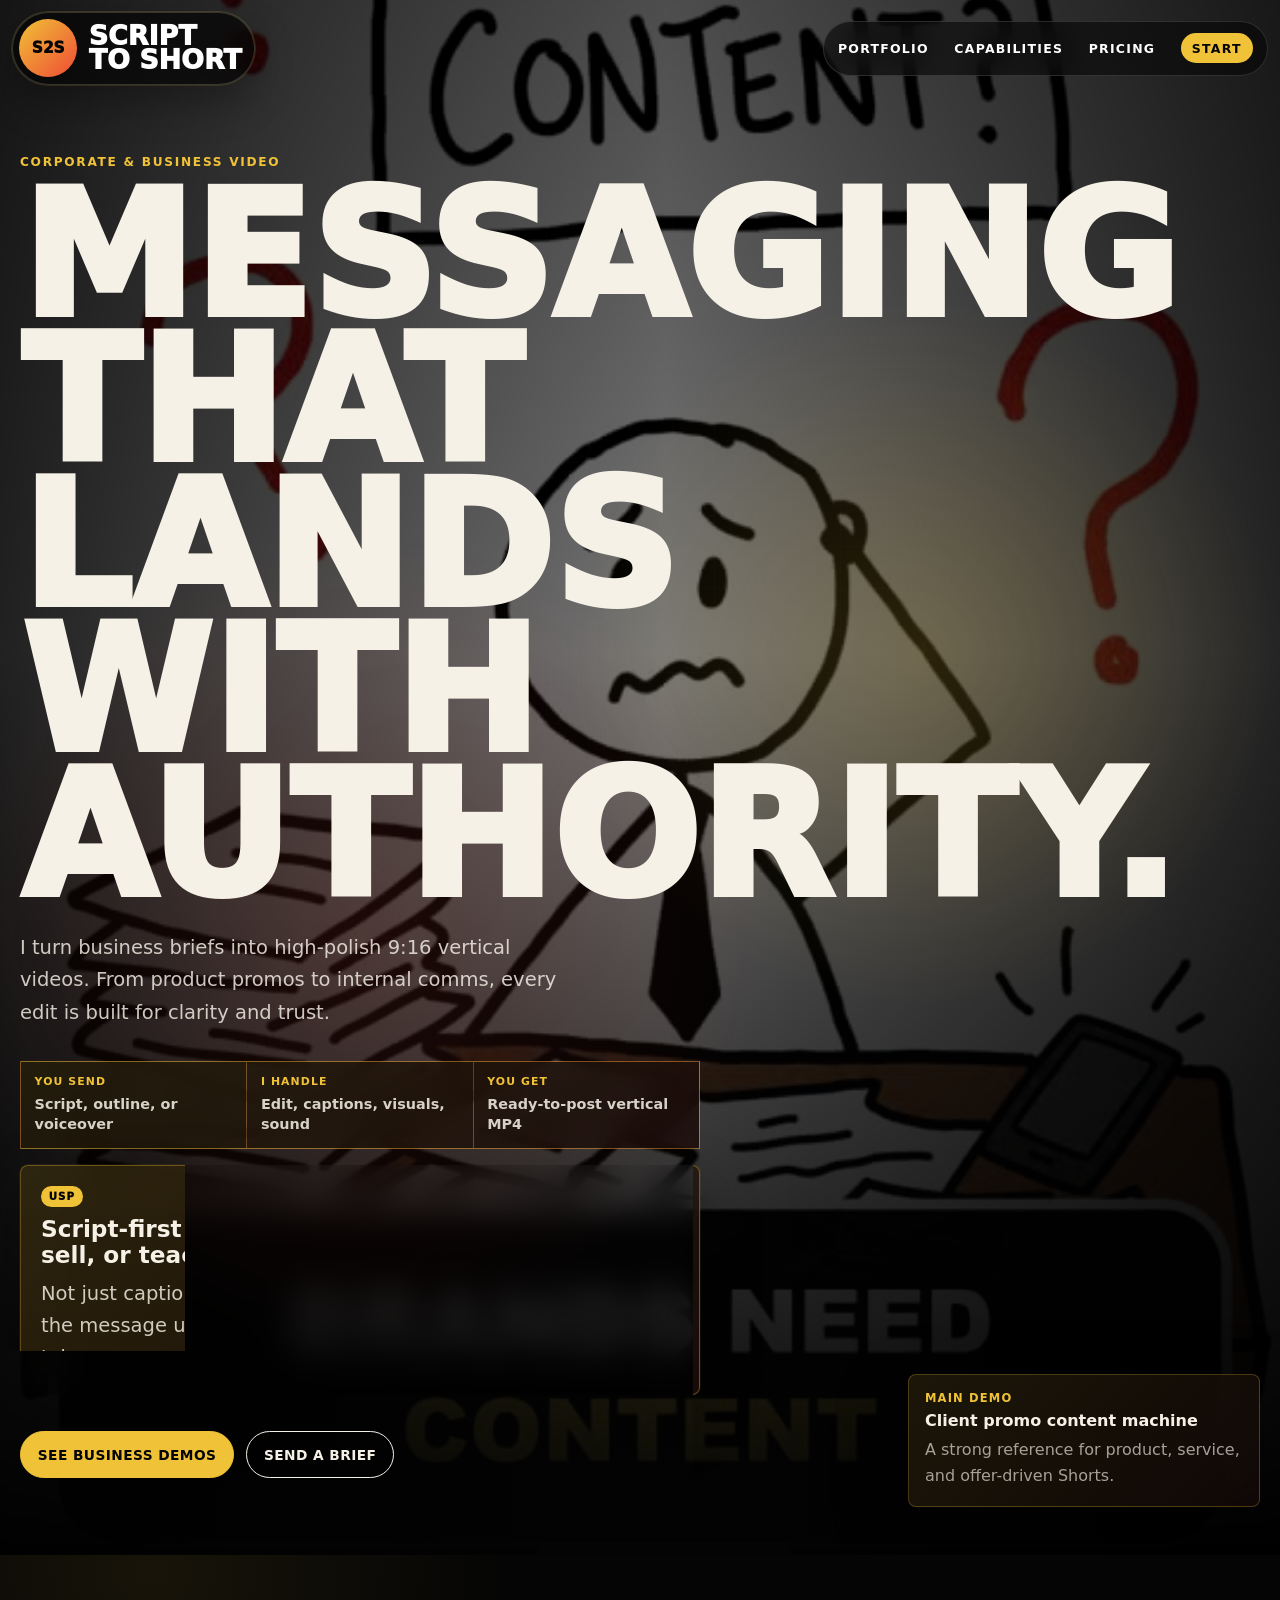
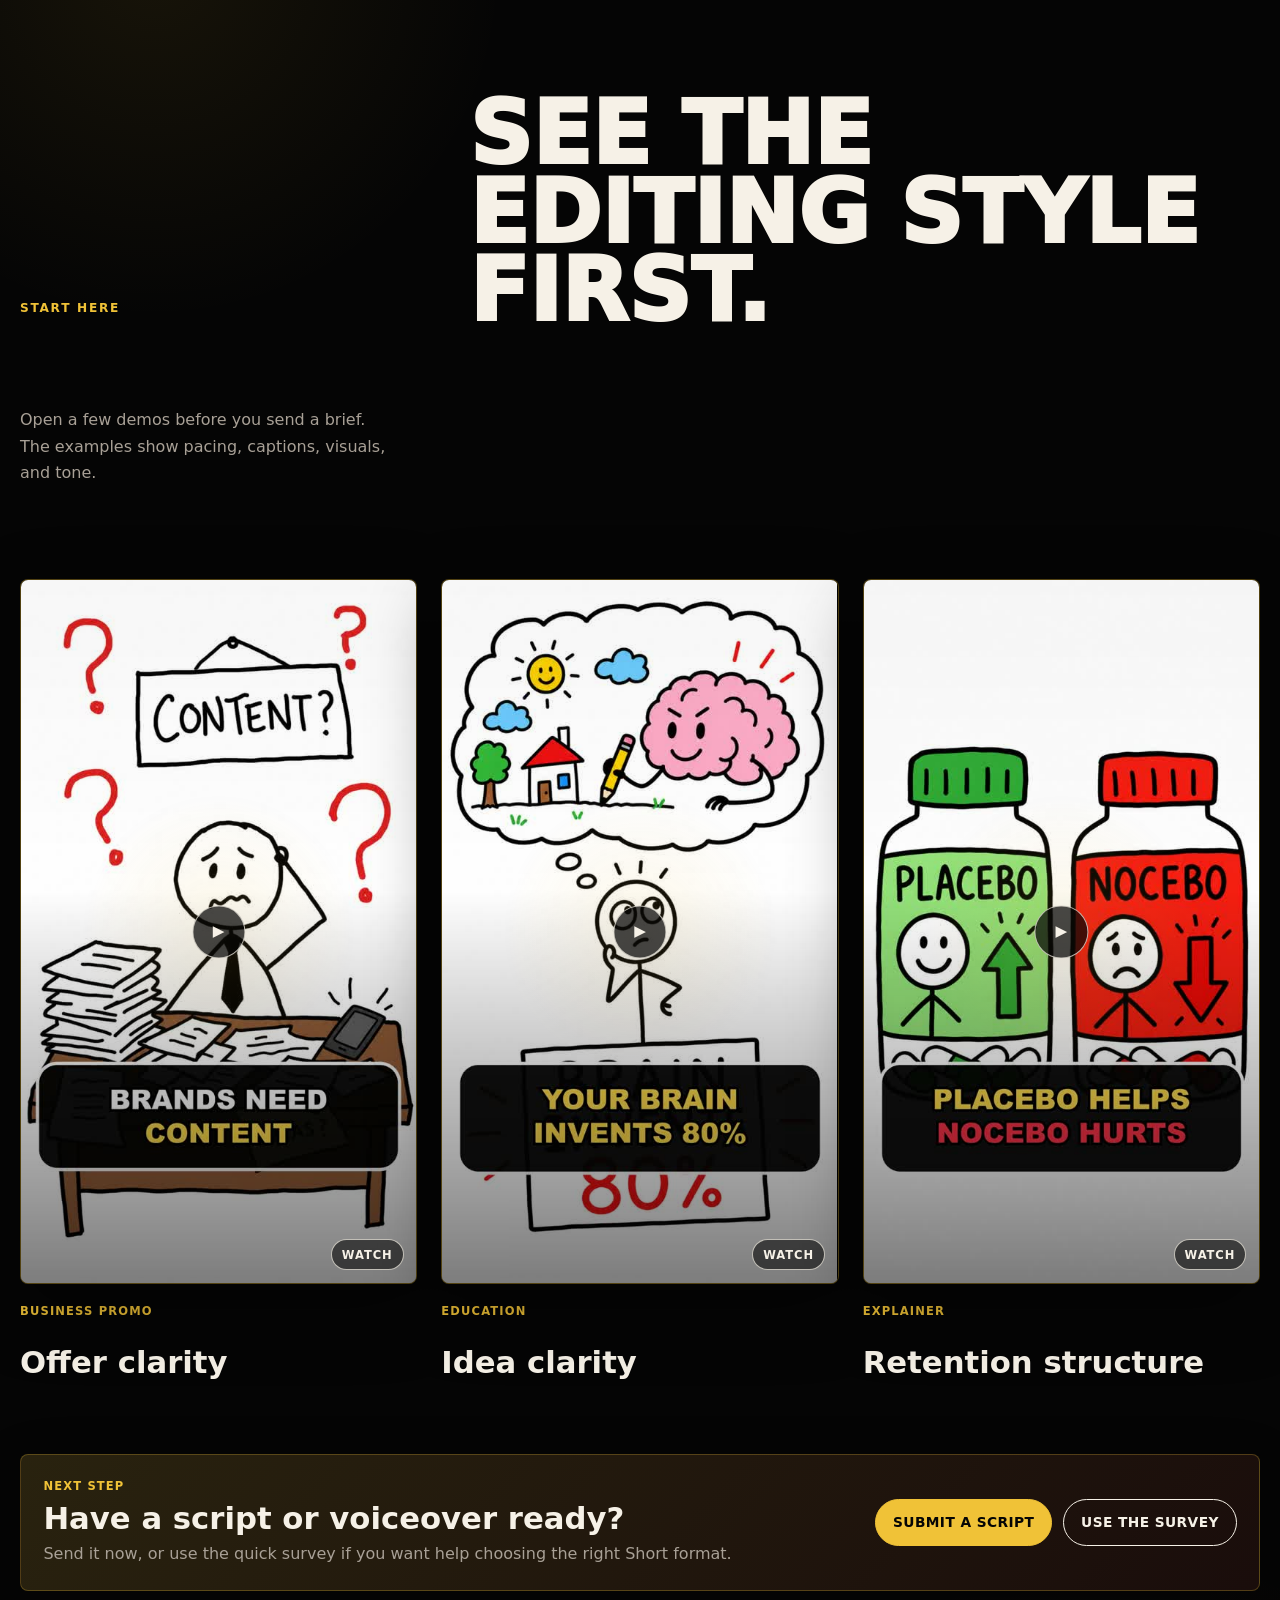
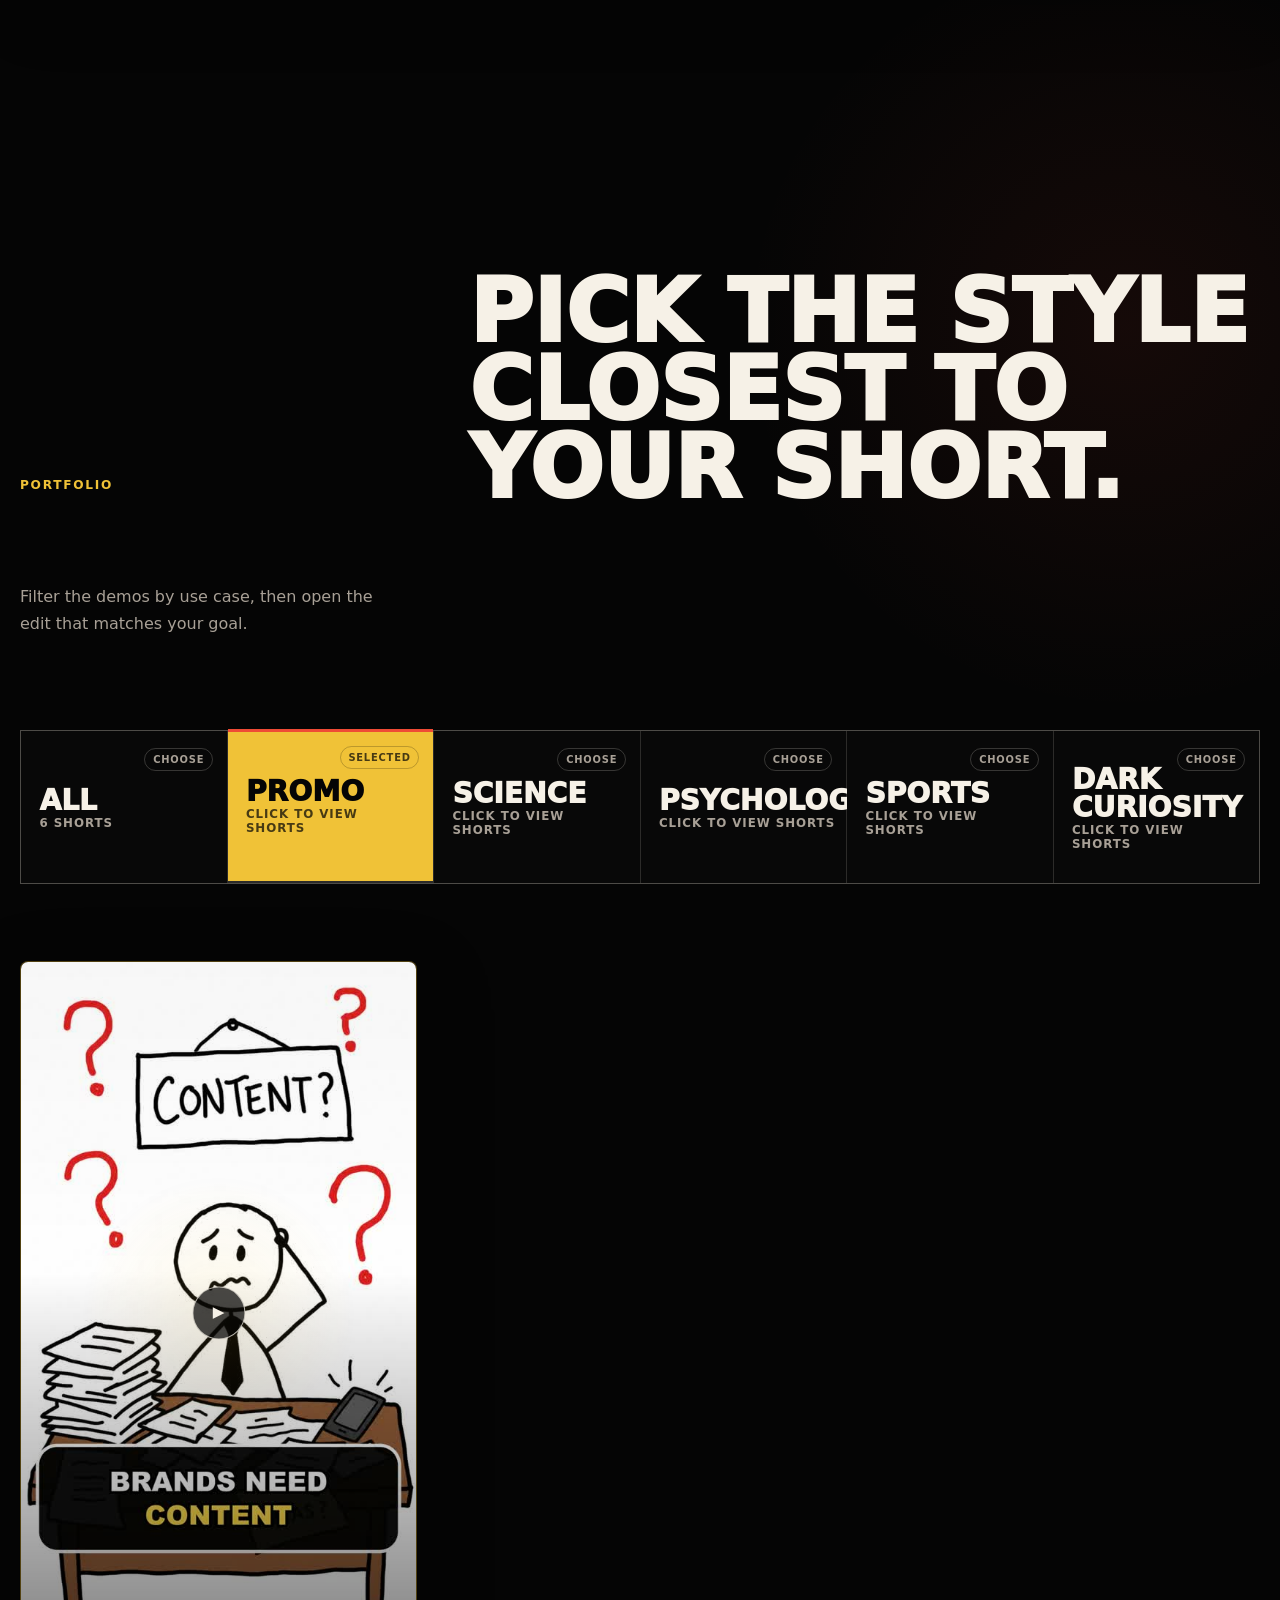
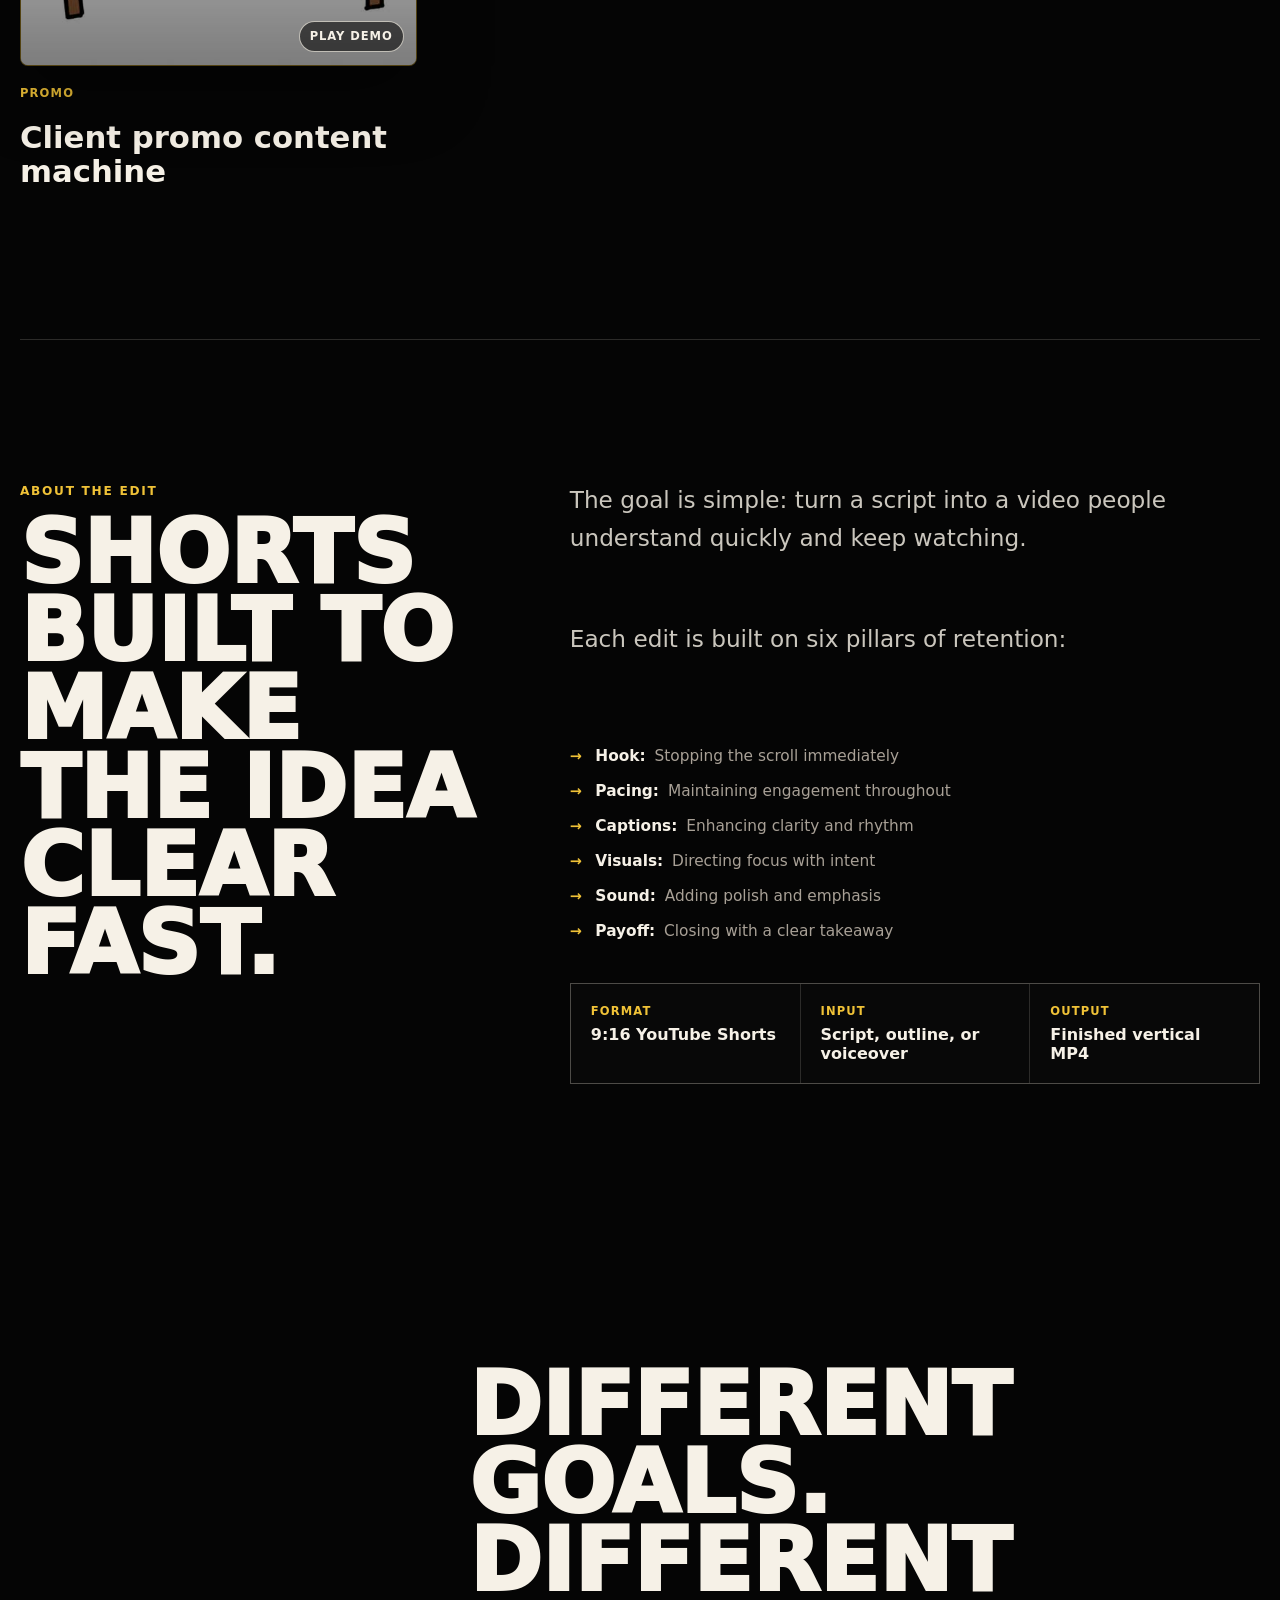
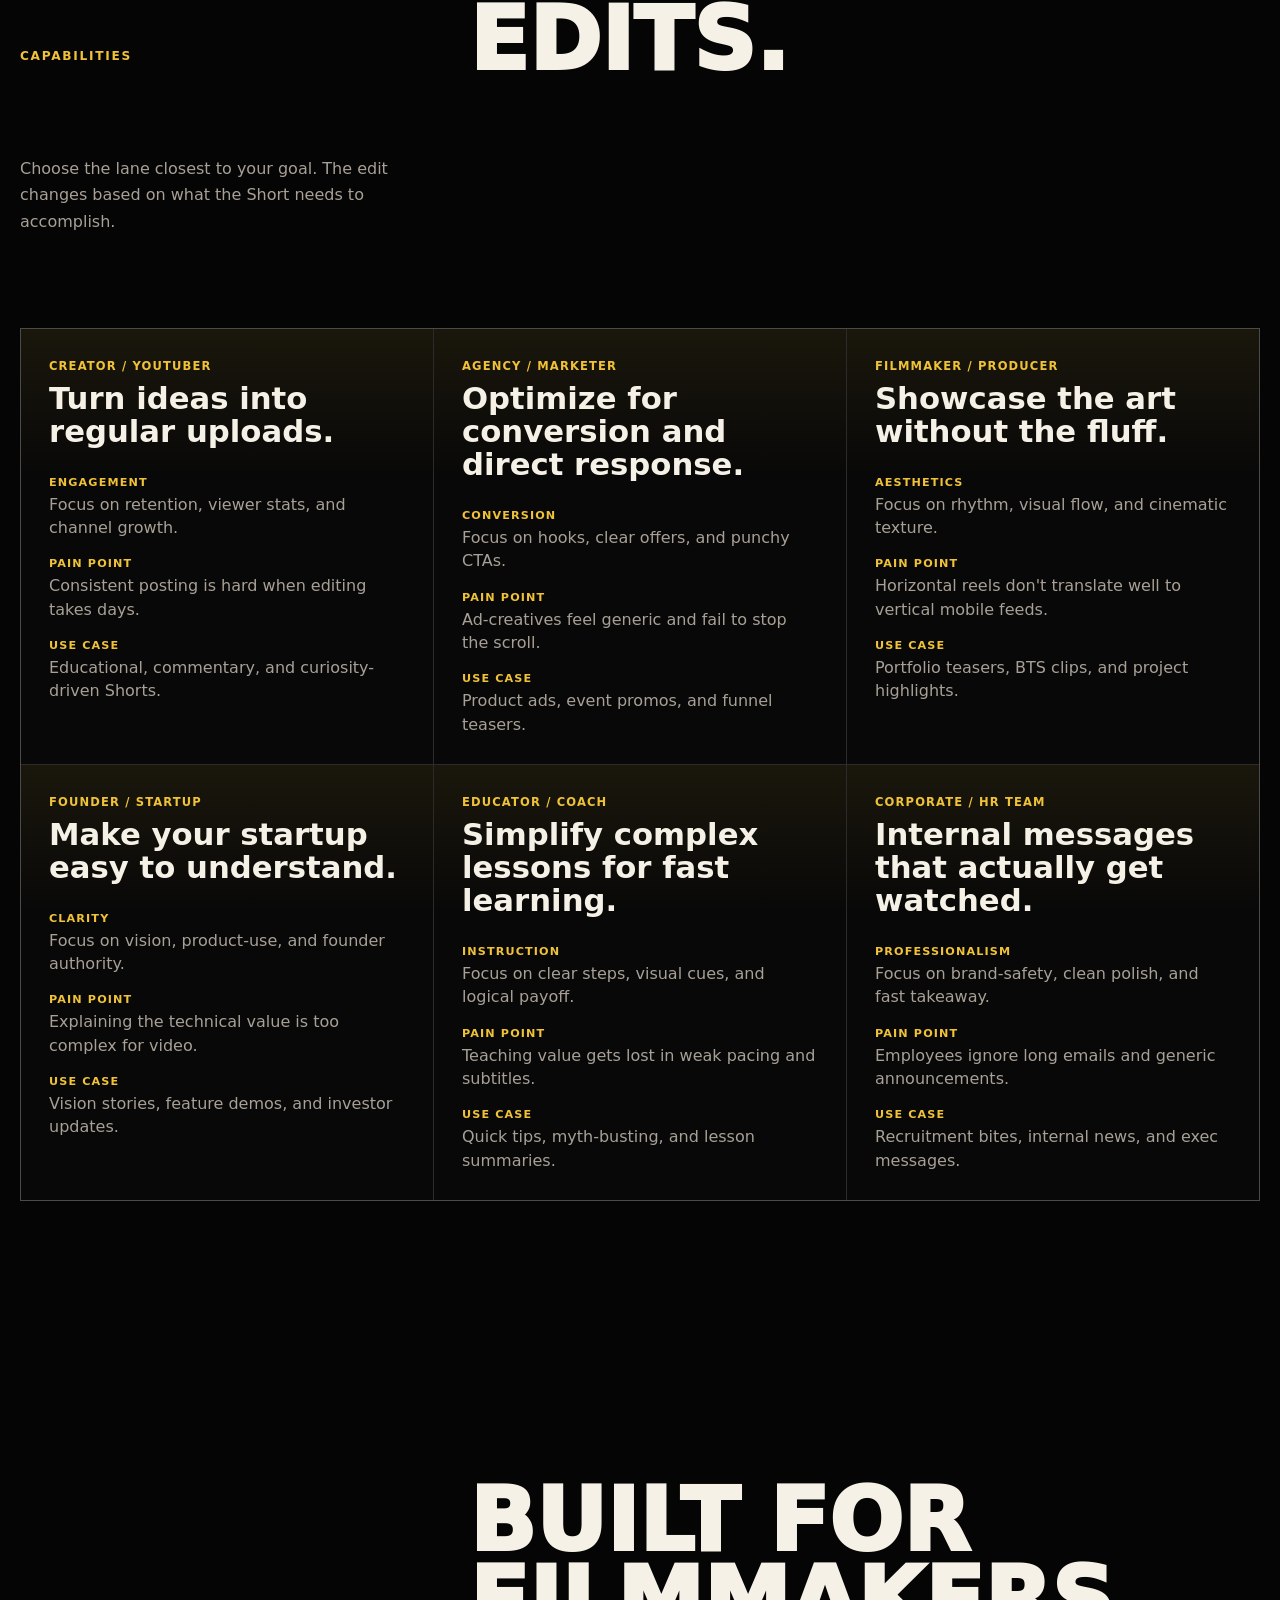
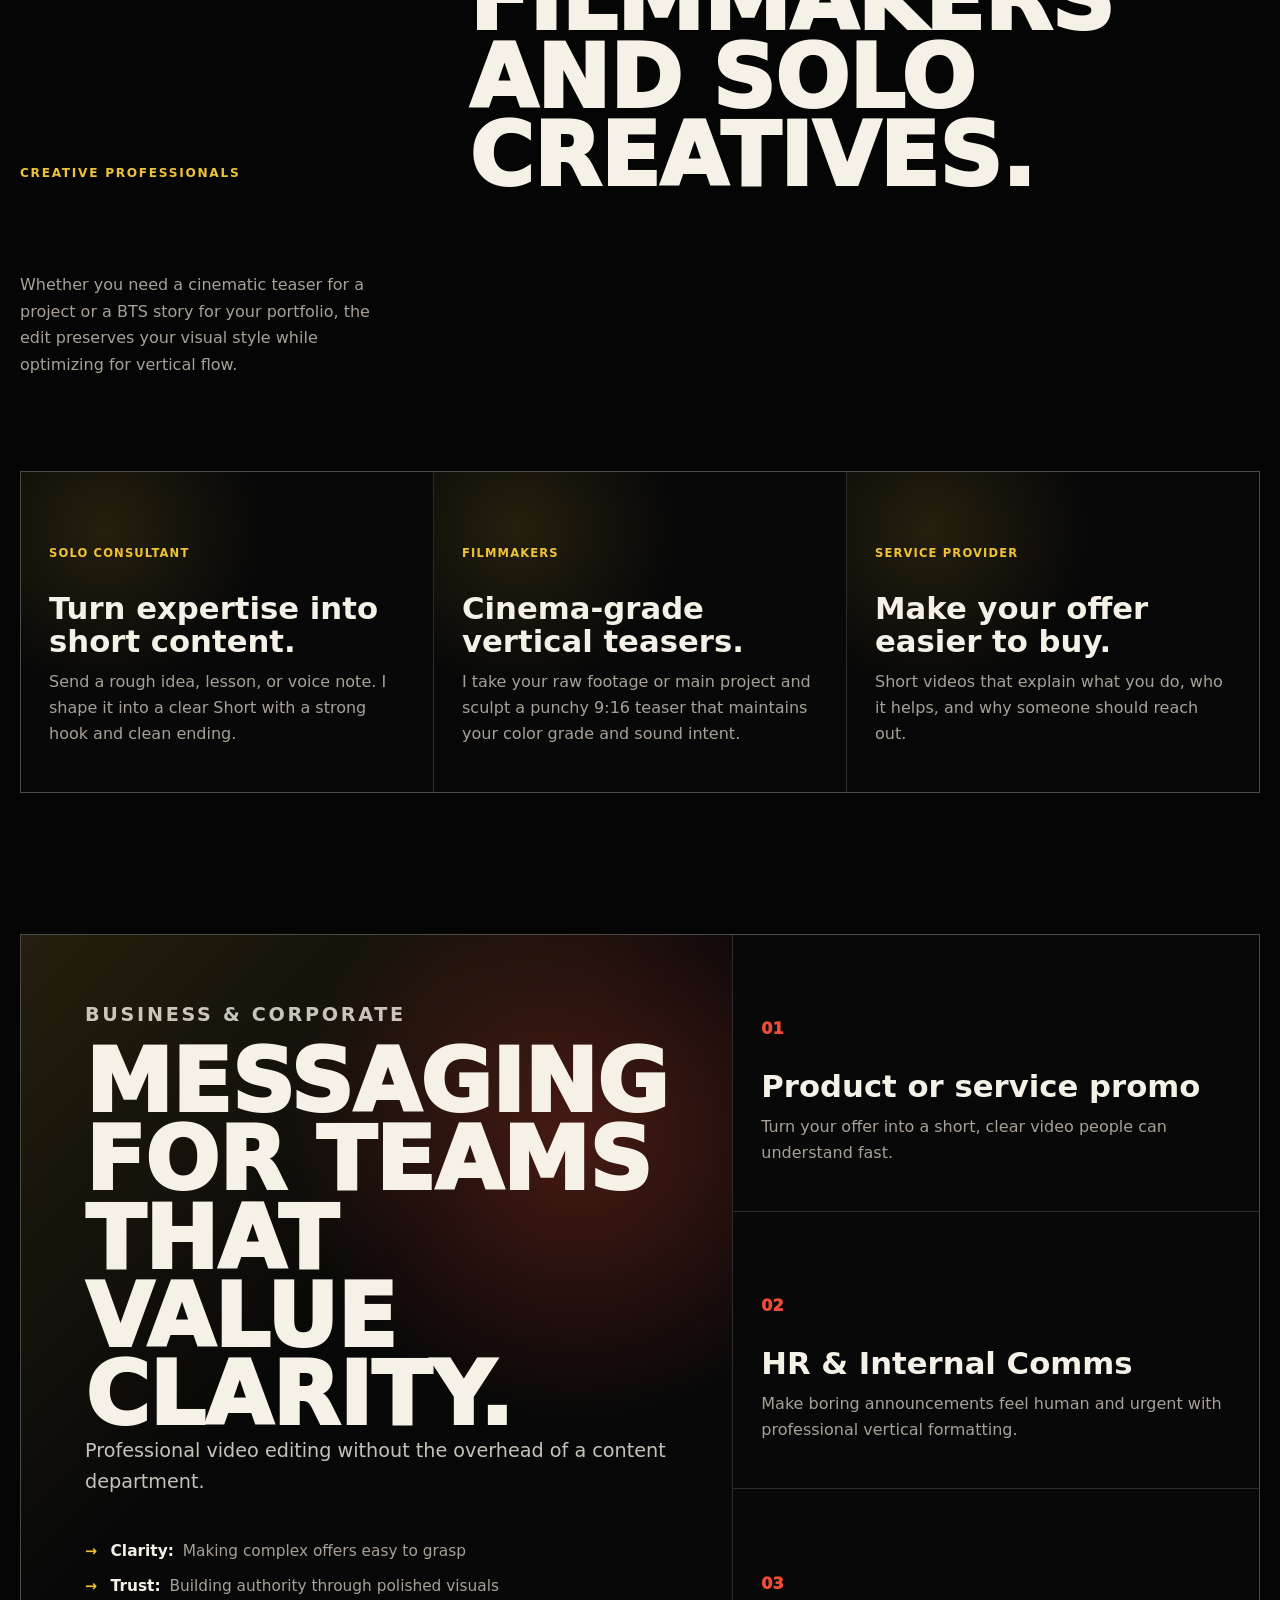
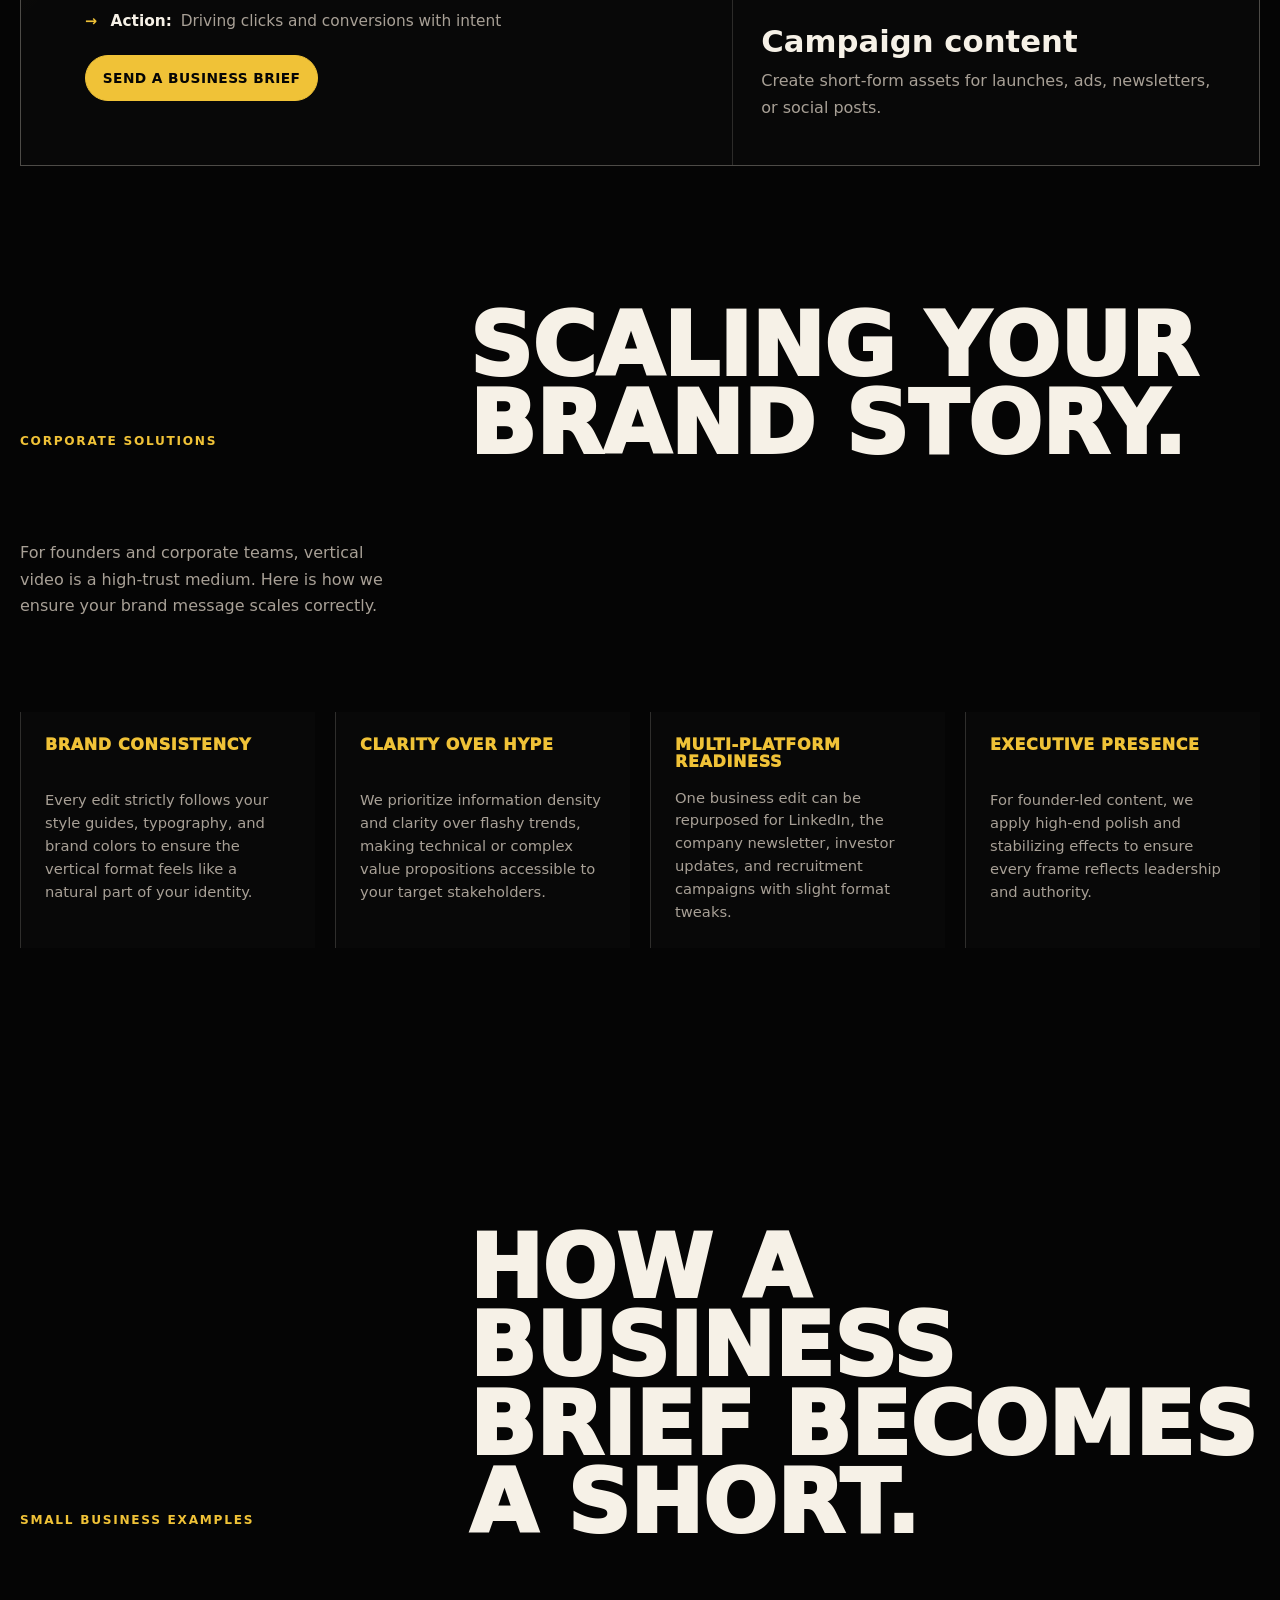
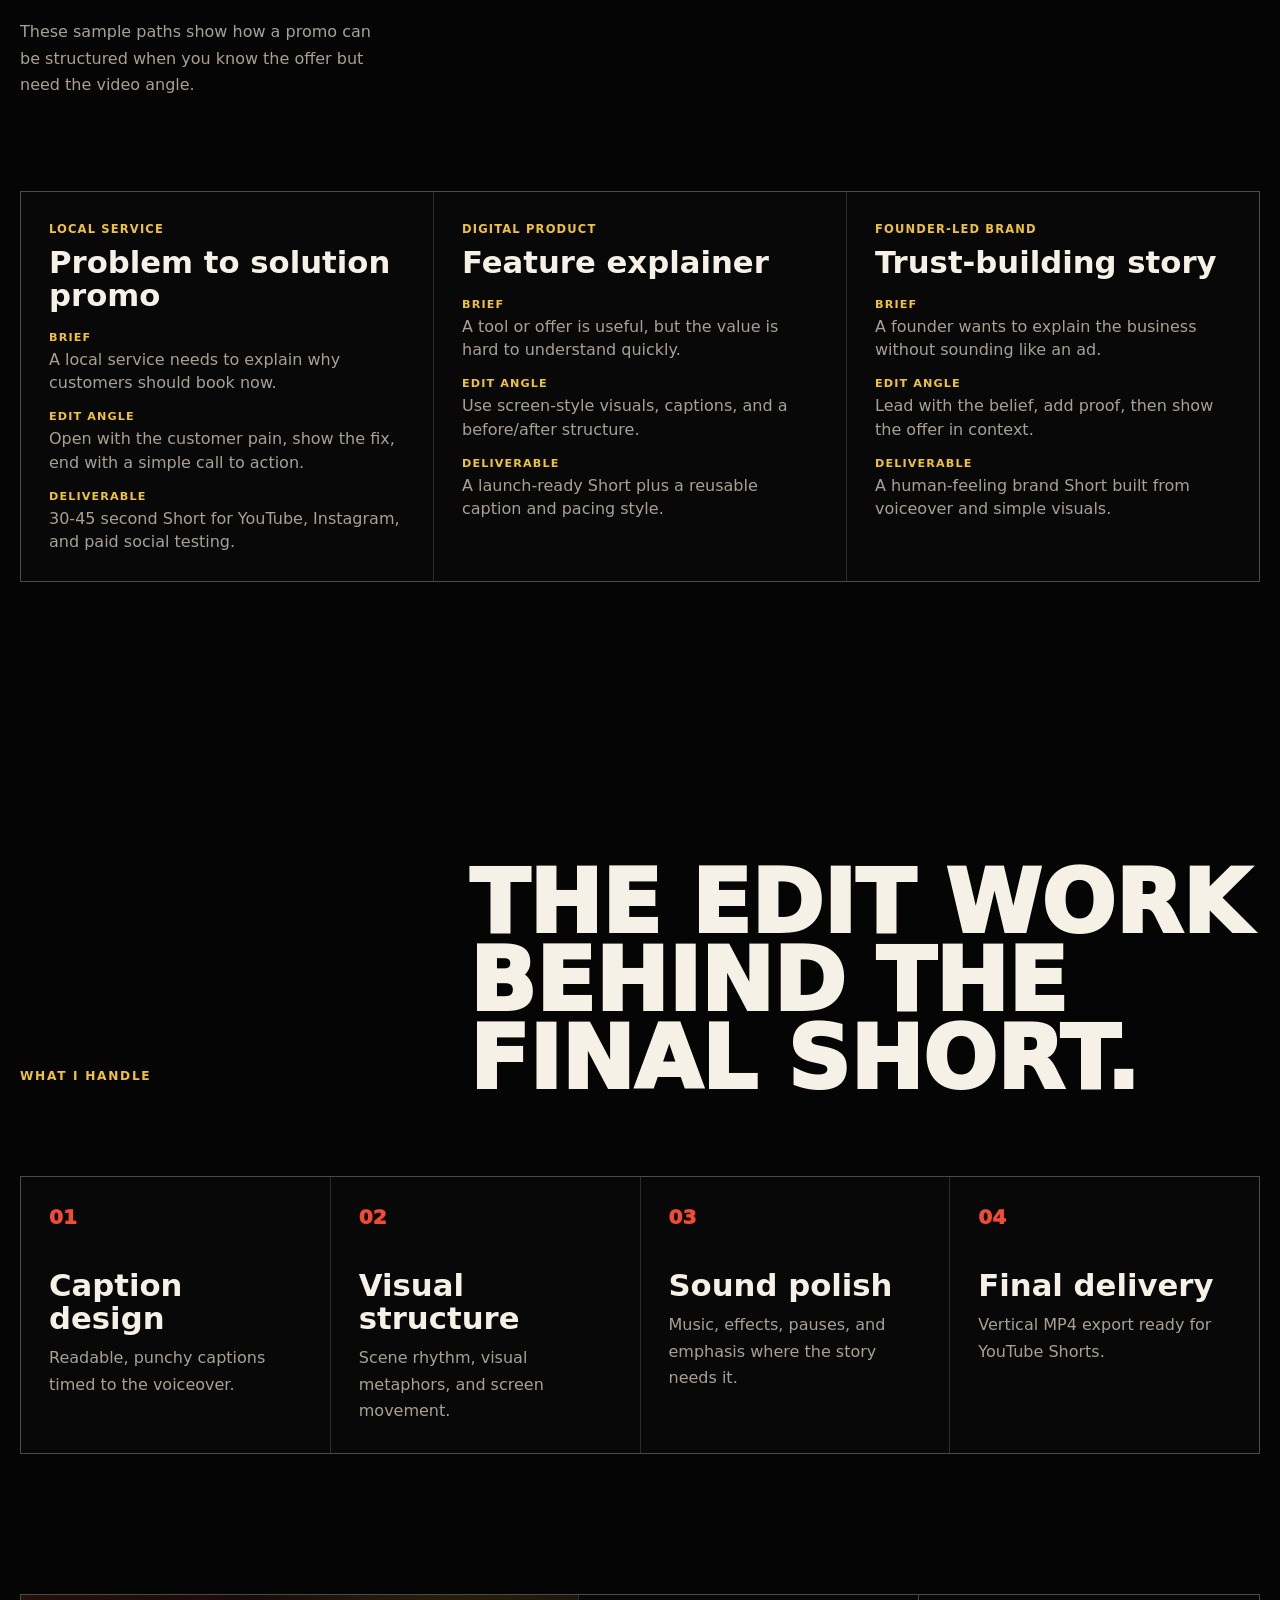
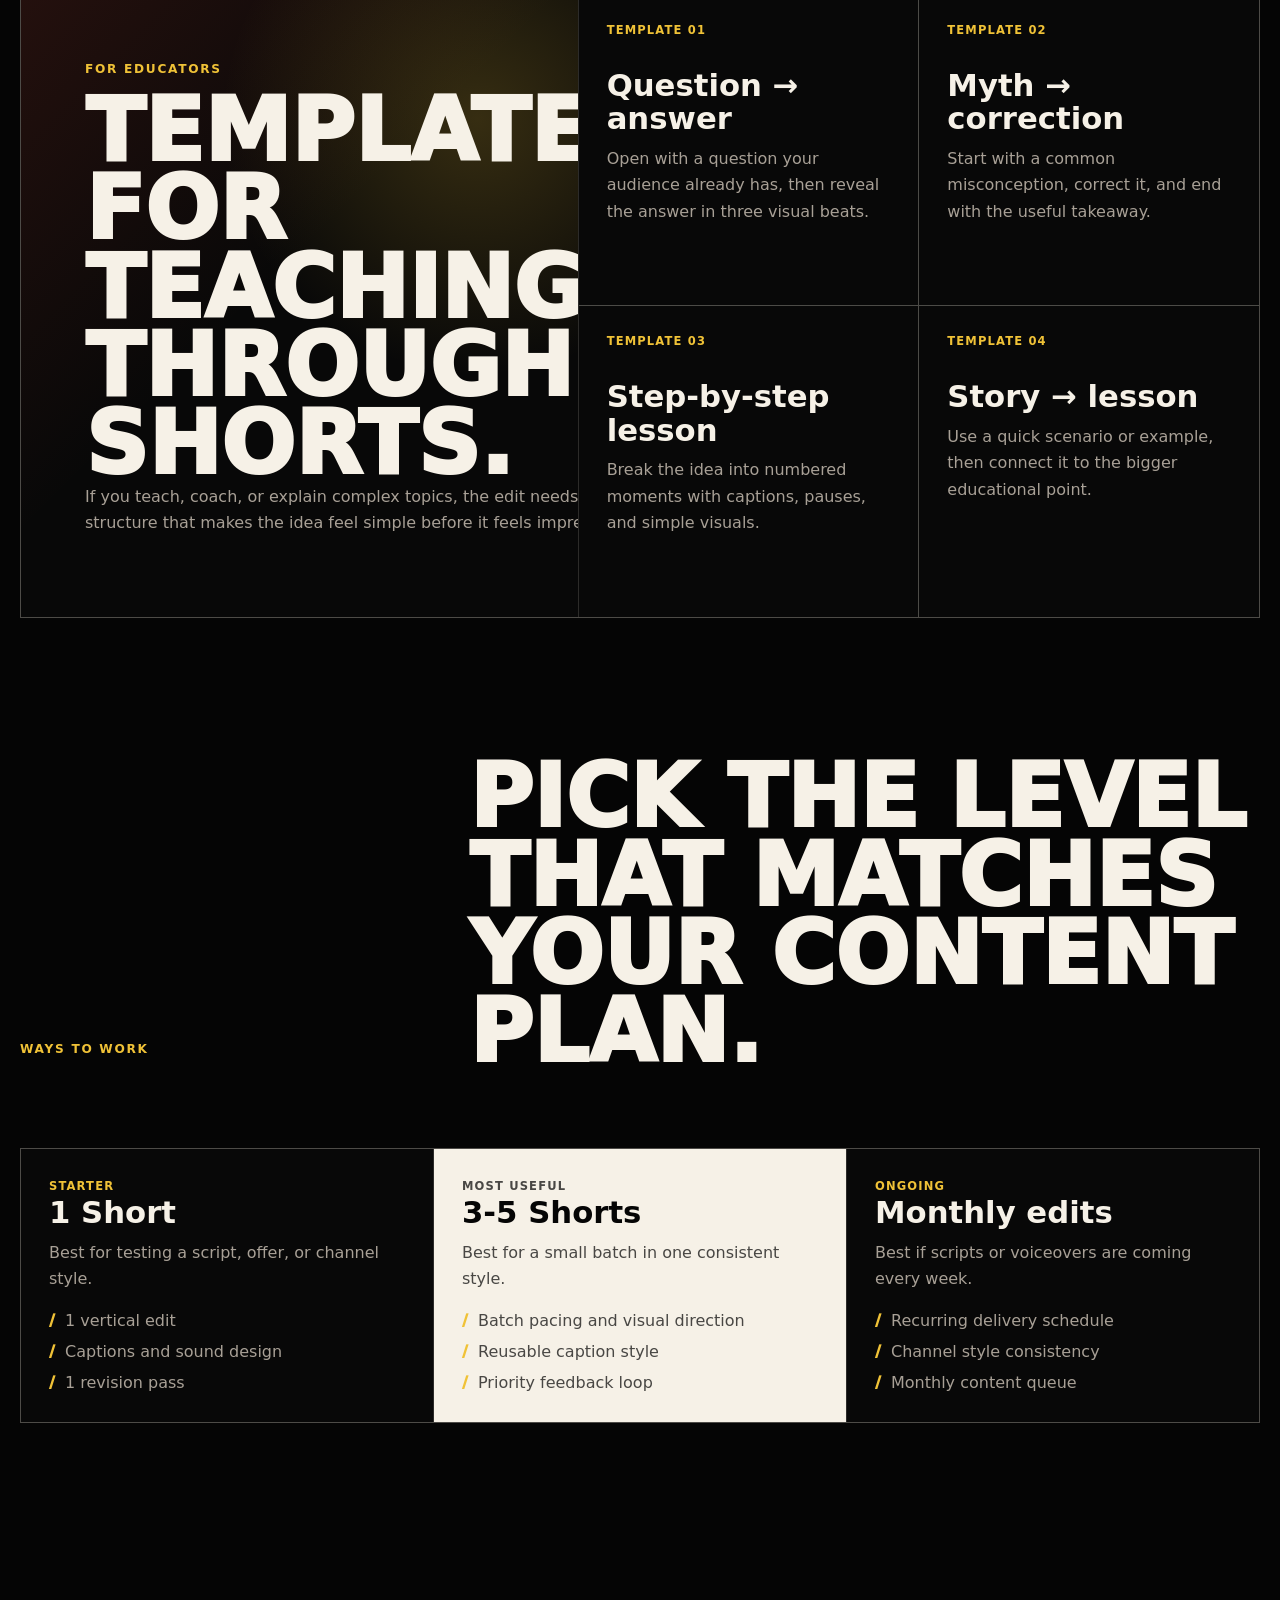
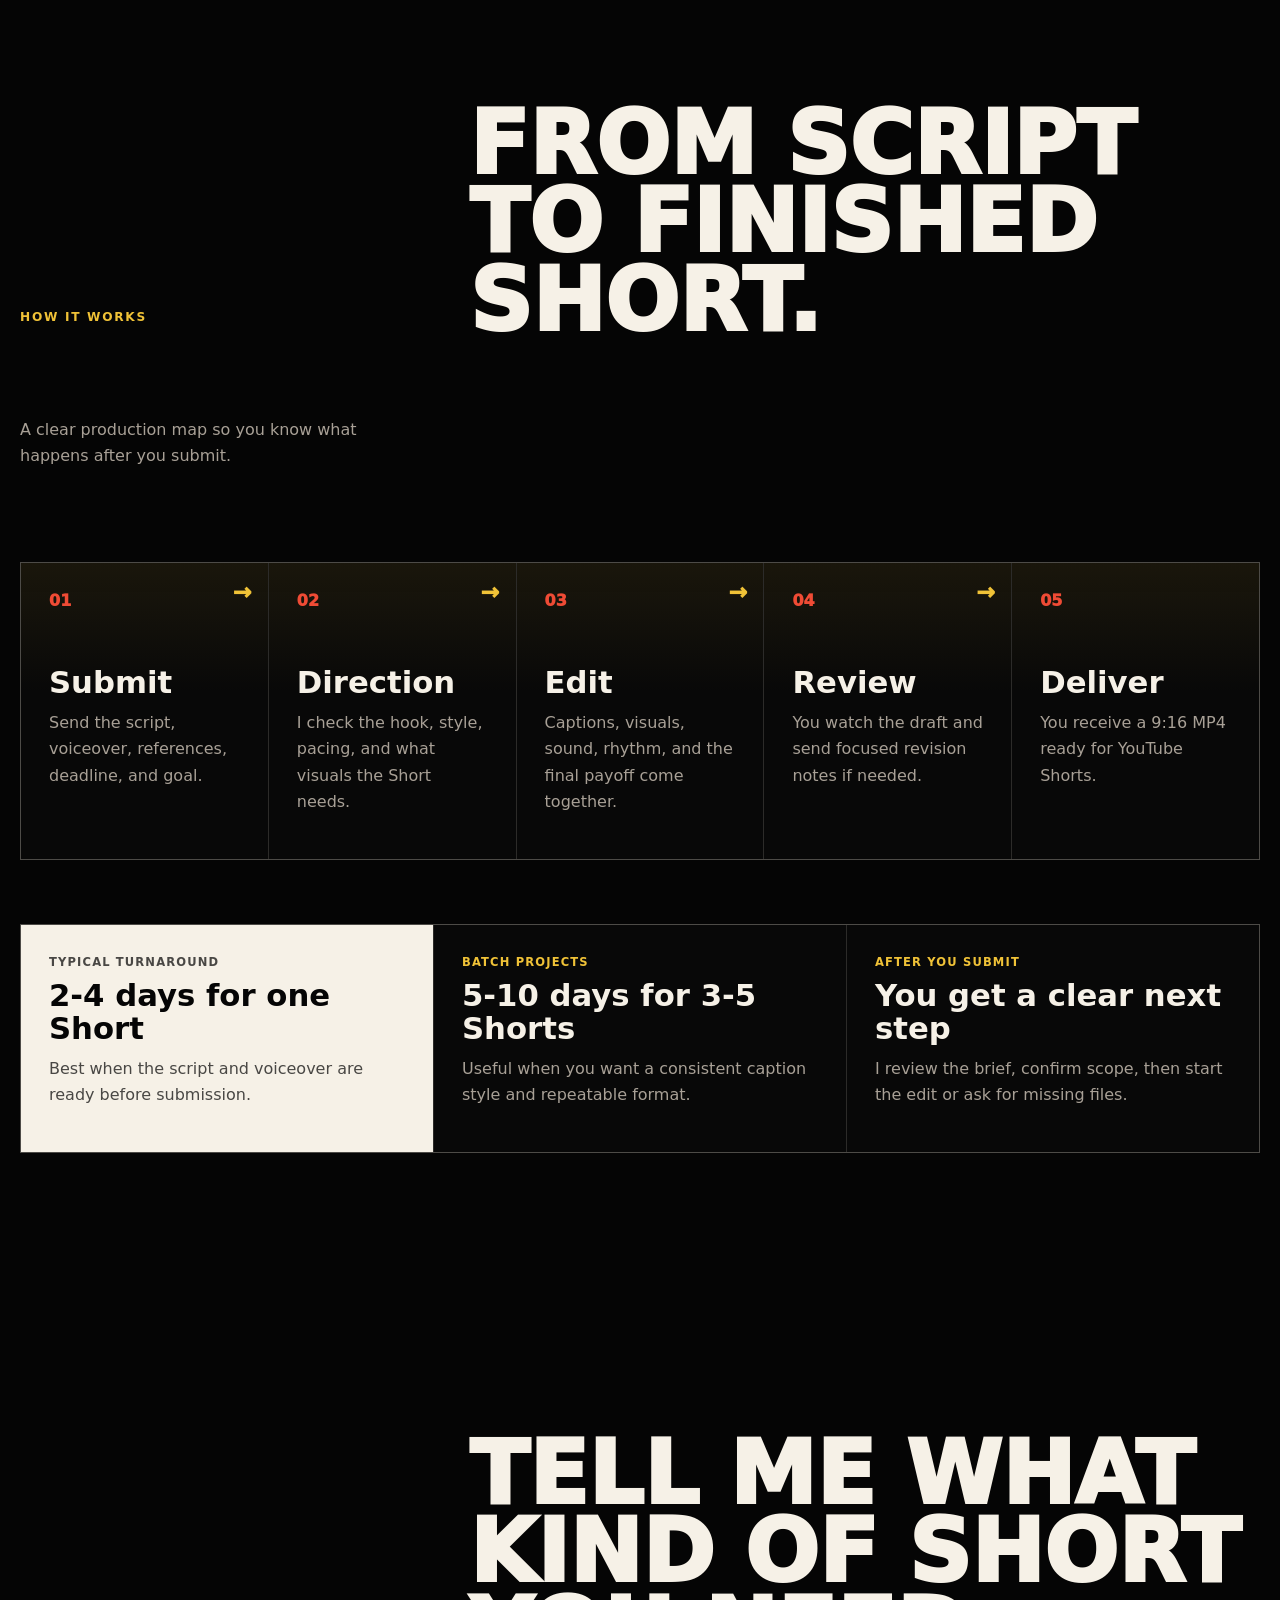
==== commit 47769883: "Enhance content depth with strategic frameworks and workflow deep dives for all personas" ====
--- a/for-business.html
+++ b/for-business.html
@@ -572,6 +572,35 @@
         </div>
       </section>
 
+      <section class="deep-dive-section" aria-labelledby="dive-title">
+        <div class="section-masthead">
+          <p class="eyebrow">Corporate Solutions</p>
+          <h2 id="dive-title">Scaling your Brand Story.</h2>
+          <p>
+            For founders and corporate teams, vertical video is a high-trust medium. 
+            Here is how we ensure your brand message scales correctly.
+          </p>
+        </div>
+        <div class="feature-list-grid">
+          <article>
+            <h3>Brand Consistency</h3>
+            <p>Every edit strictly follows your style guides, typography, and brand colors to ensure the vertical format feels like a natural part of your identity.</p>
+          </article>
+          <article>
+            <h3>Clarity Over Hype</h3>
+            <p>We prioritize information density and clarity over flashy trends, making technical or complex value propositions accessible to your target stakeholders.</p>
+          </article>
+          <article>
+            <h3>Multi-platform Readiness</h3>
+            <p>One business edit can be repurposed for LinkedIn, the company newsletter, investor updates, and recruitment campaigns with slight format tweaks.</p>
+          </article>
+          <article>
+            <h3>Executive Presence</h3>
+            <p>For founder-led content, we apply high-end polish and stabilizing effects to ensure every frame reflects leadership and authority.</p>
+          </article>
+        </div>
+      </section>
+
       <section class="case-studies-section" id="case-studies" aria-labelledby="case-studies-title">
         <div class="section-masthead">
           <p class="eyebrow">Small business examples</p>
--- a/styles.css
+++ b/styles.css
@@ -1666,3 +1666,52 @@
     grid-template-columns: 1fr;
   }
 }
+
+/* Feature List Grid (Deep Dive) Styles */
+.feature-list-grid {
+  display: grid;
+  grid-template-columns: repeat(4, minmax(0, 1fr));
+  gap: 1.25rem;
+}
+
+.feature-list-grid article {
+  display: grid;
+  gap: 1rem;
+  padding: 1.5rem;
+  border-left: 1px solid var(--line);
+  background: rgba(246, 241, 231, 0.015);
+  transition: border-color 240ms ease, background 240ms ease;
+}
+
+.feature-list-grid article:hover {
+  border-left-color: var(--accent);
+  background: rgba(240, 194, 55, 0.03);
+}
+
+.feature-list-grid h3 {
+  margin: 0;
+  font-size: 1rem;
+  font-weight: 950;
+  text-transform: uppercase;
+  letter-spacing: 0.04em;
+  color: var(--accent);
+}
+
+.feature-list-grid p {
+  margin: 0;
+  color: var(--muted);
+  font-size: 0.92rem;
+  line-height: 1.55;
+}
+
+@media (max-width: 1024px) {
+  .feature-list-grid {
+    grid-template-columns: repeat(2, 1fr);
+  }
+}
+
+@media (max-width: 620px) {
+  .feature-list-grid {
+    grid-template-columns: 1fr;
+  }
+}
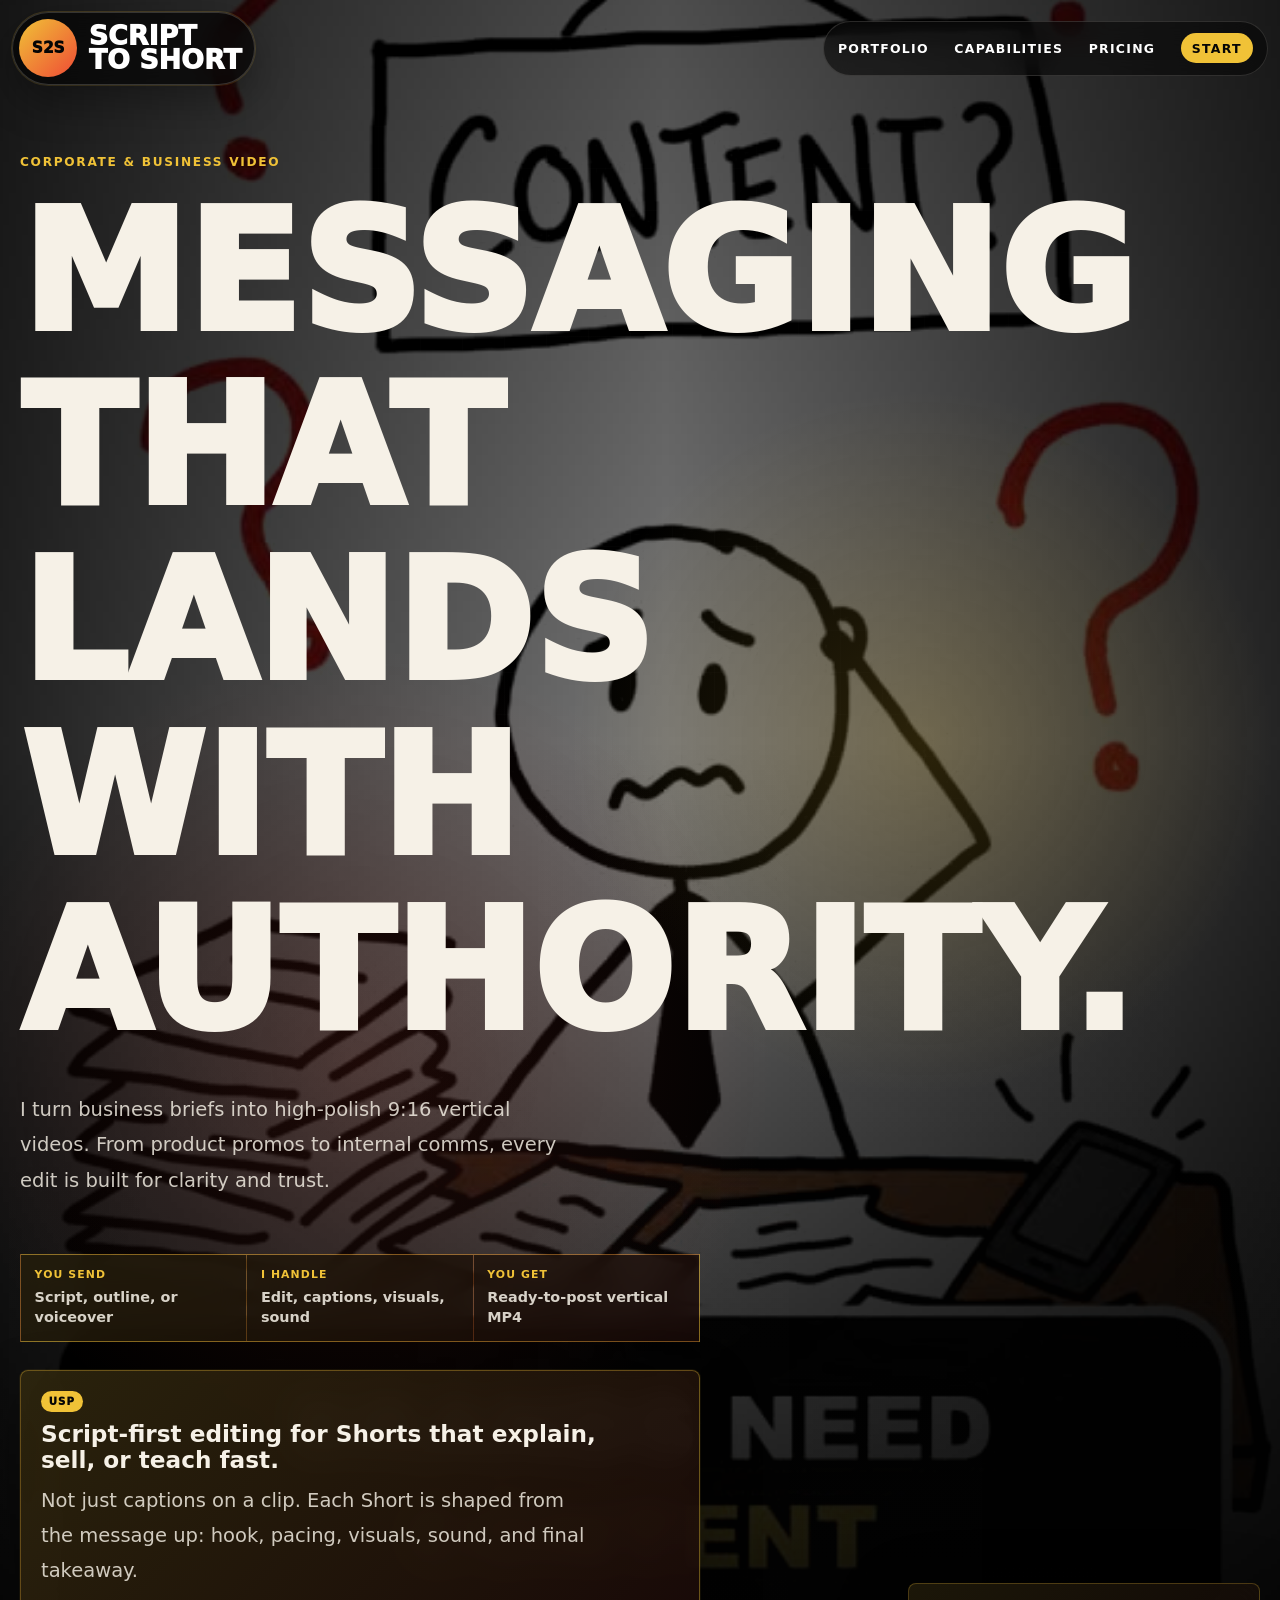
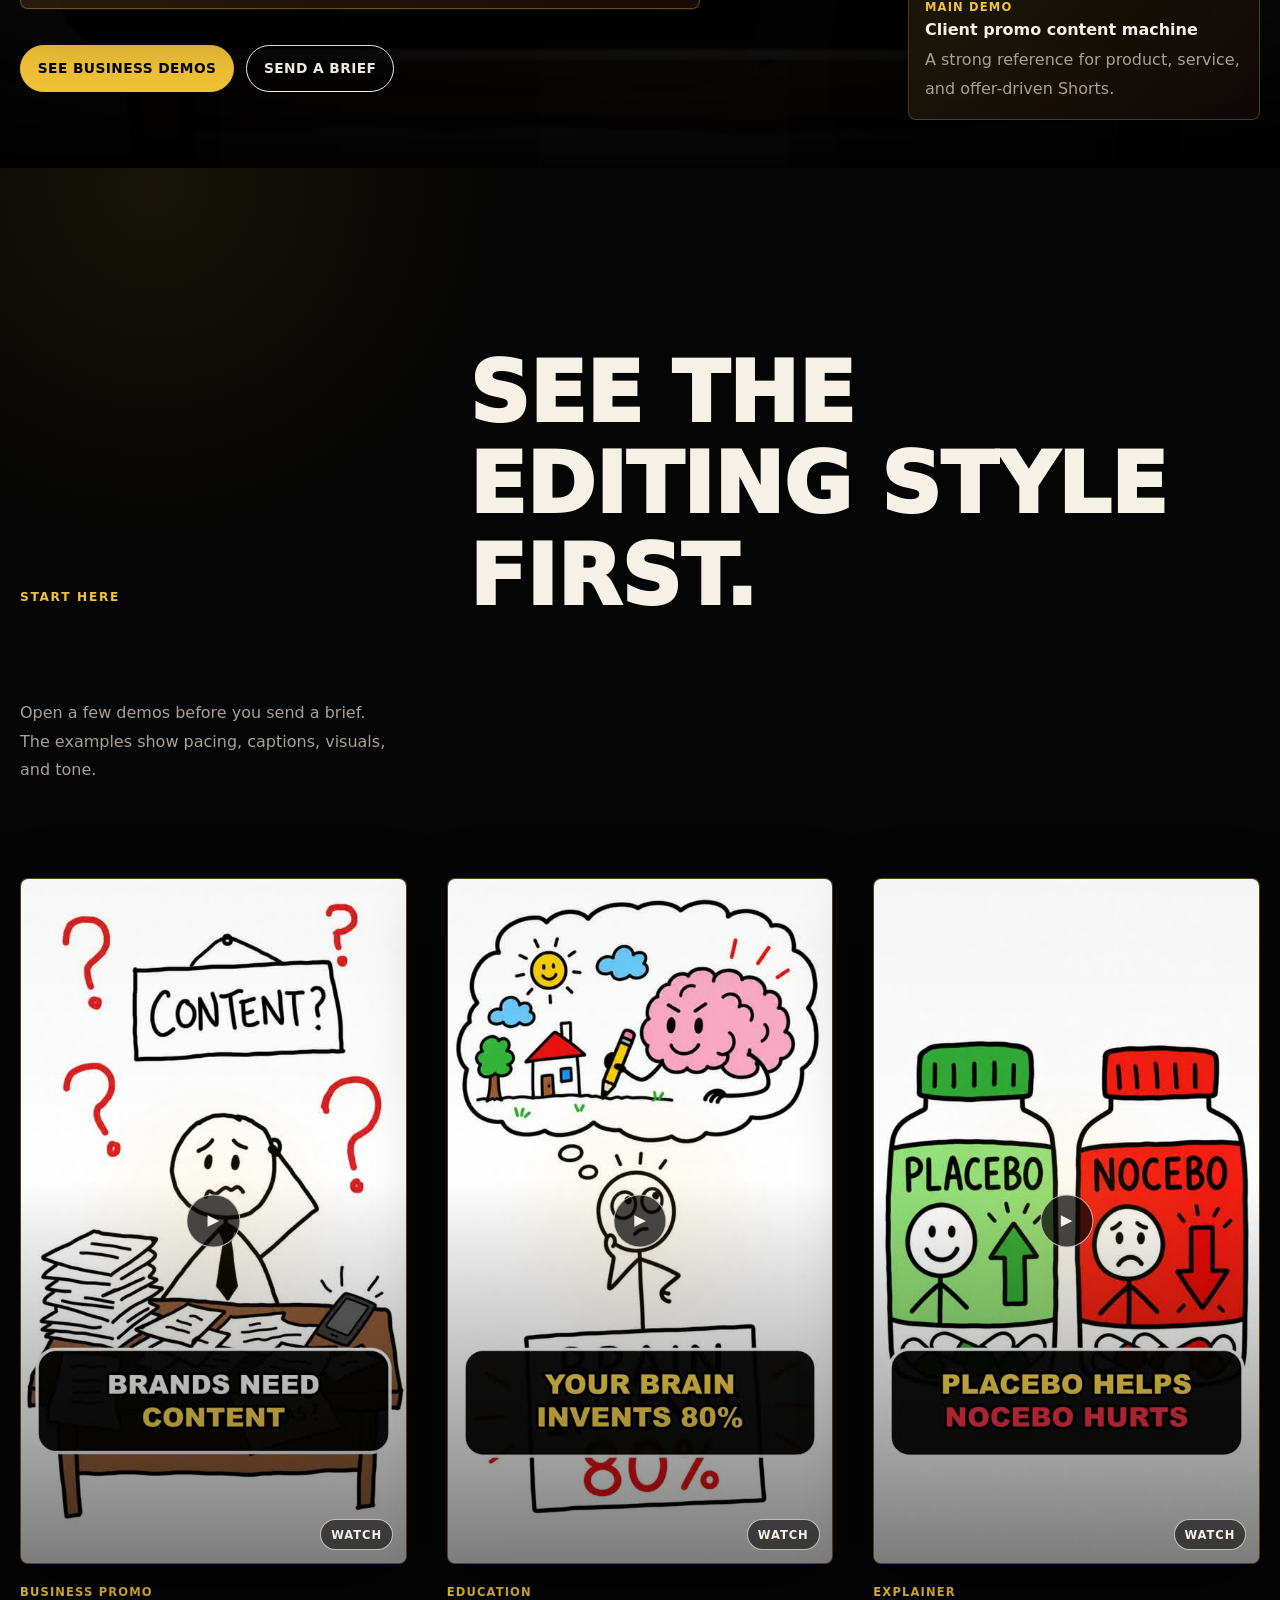
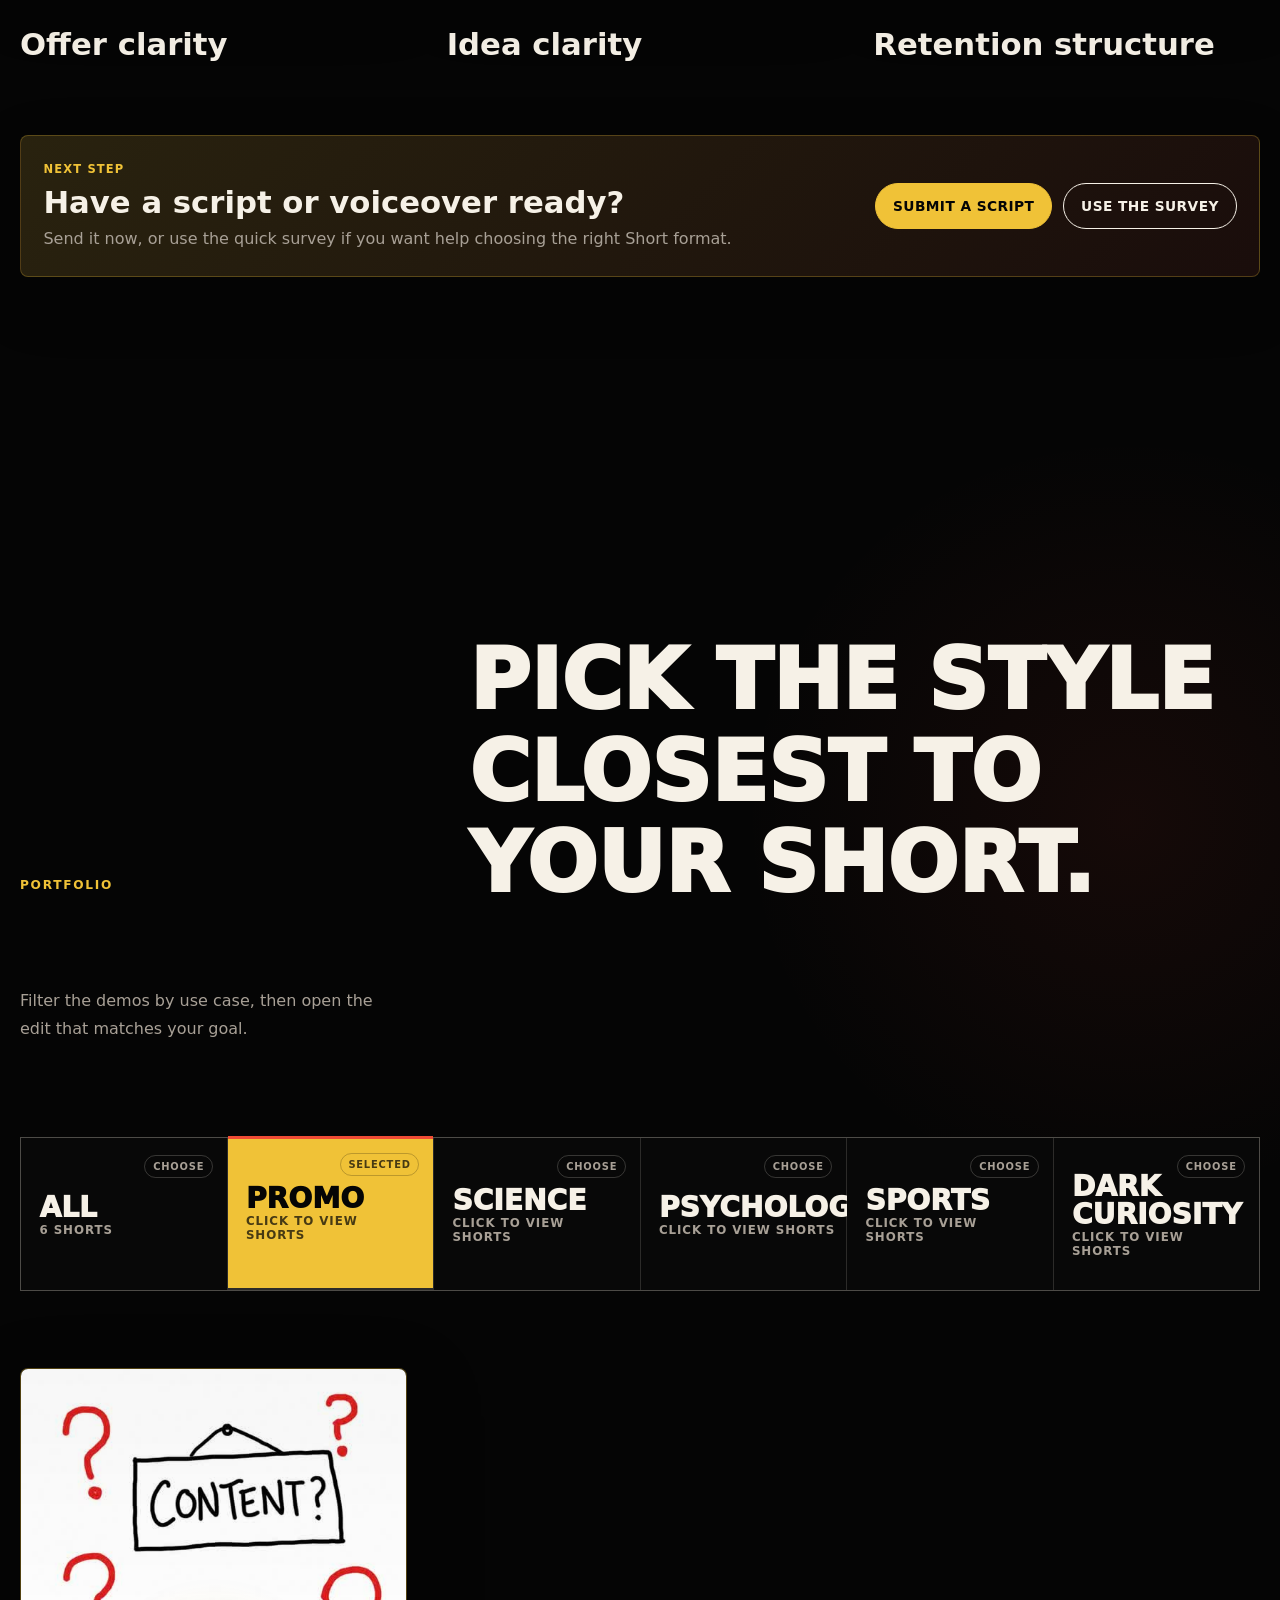
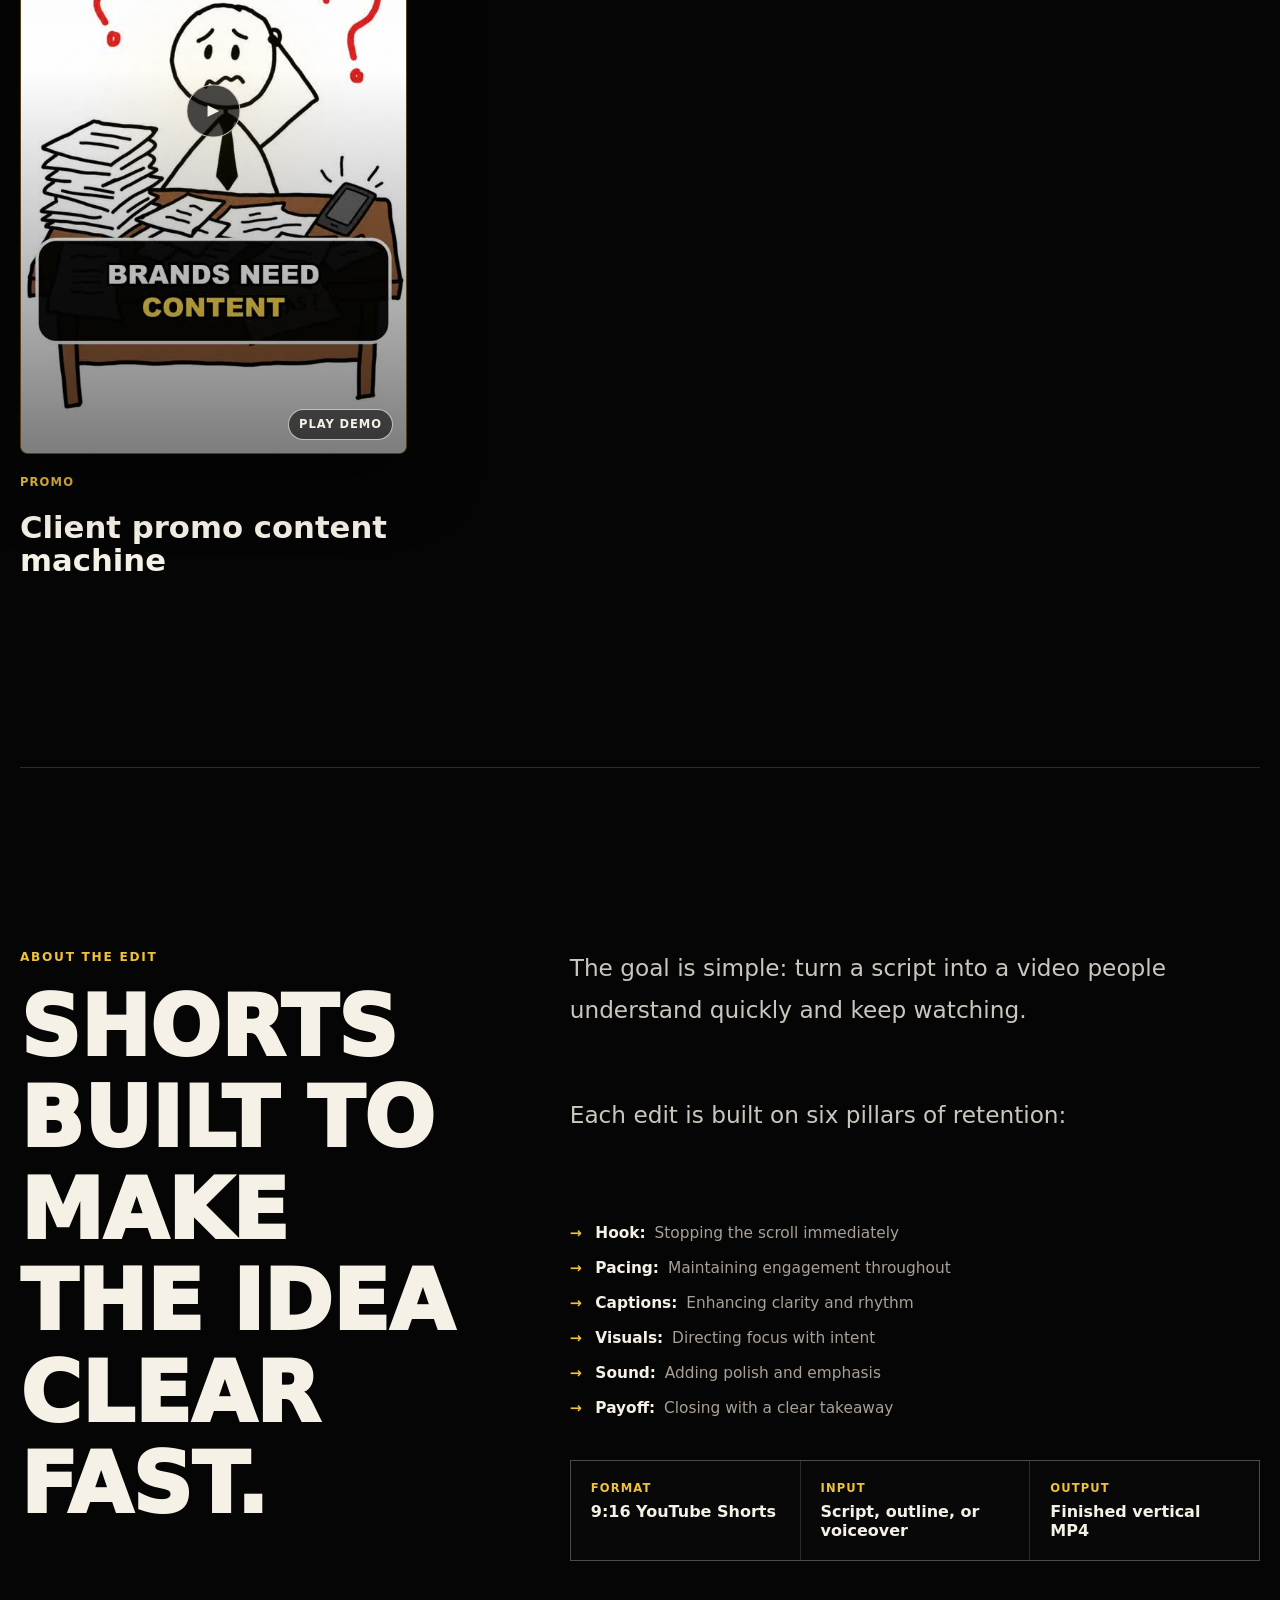
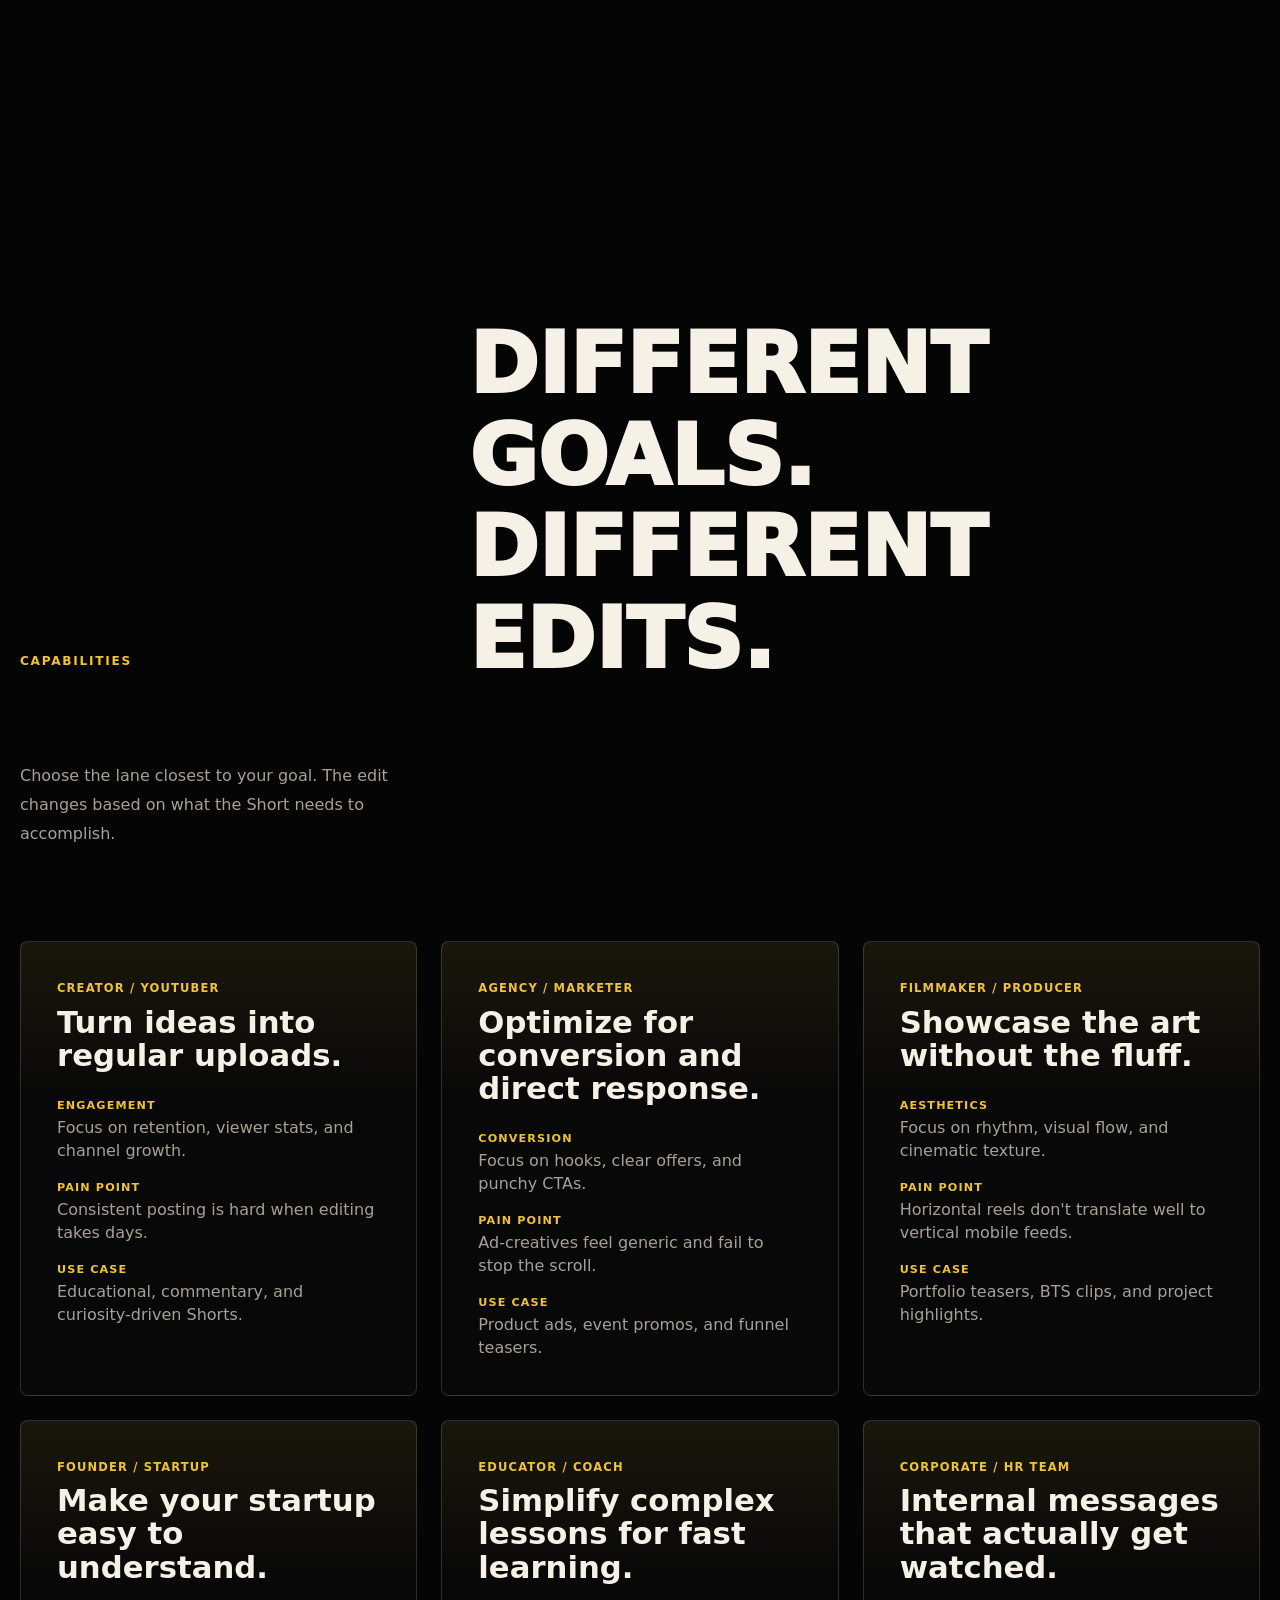
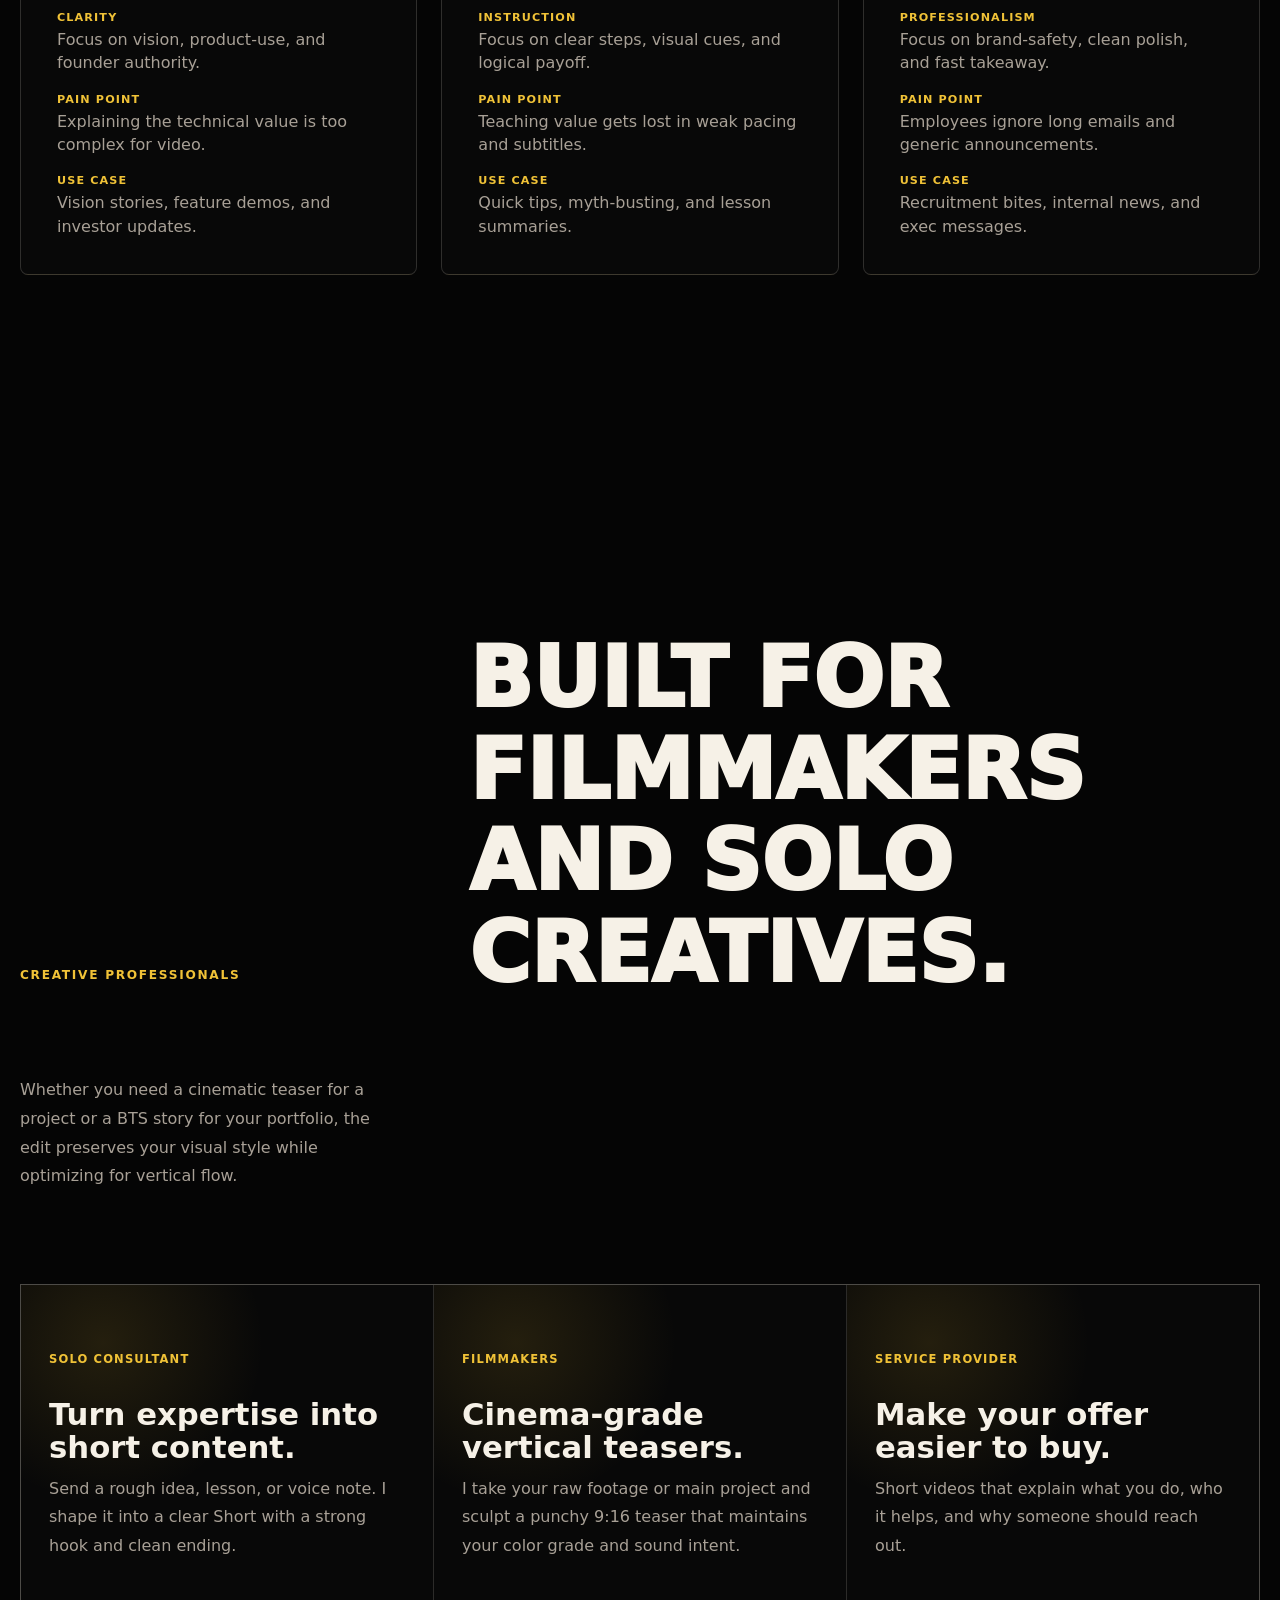
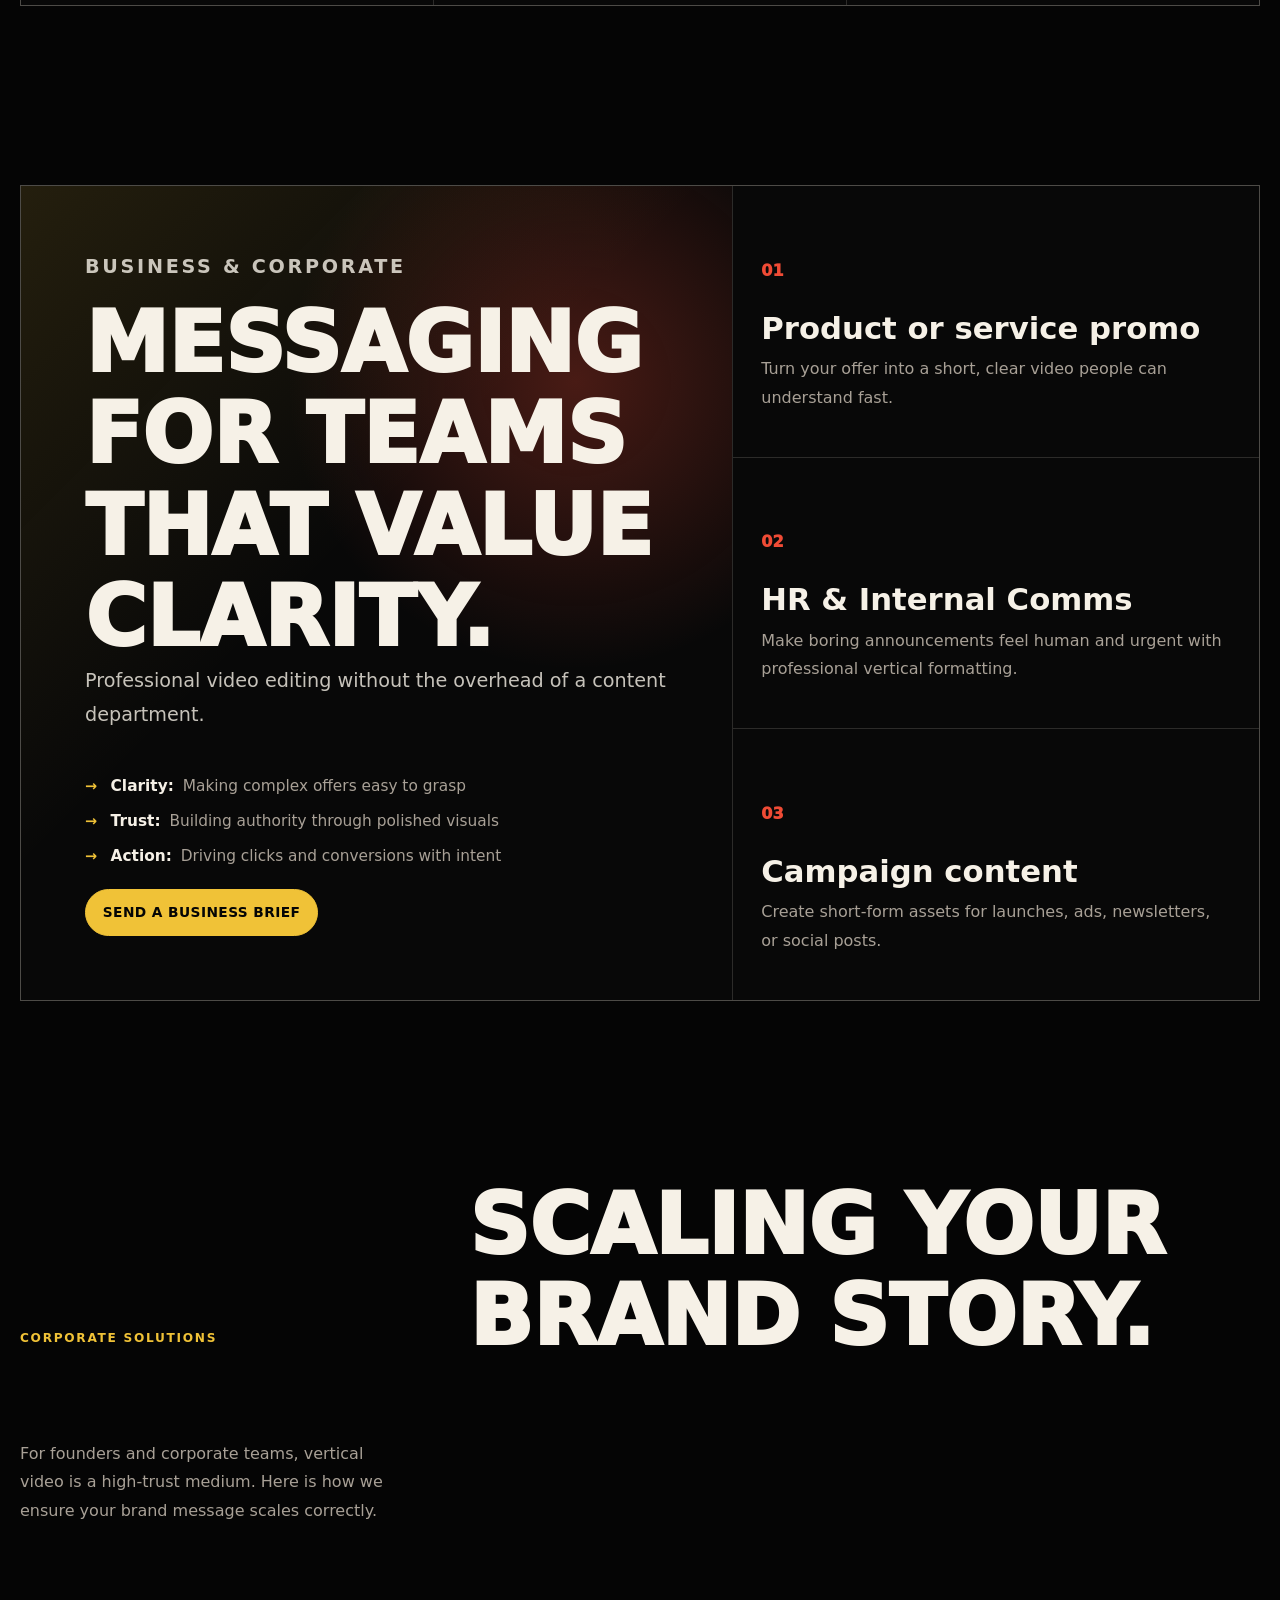
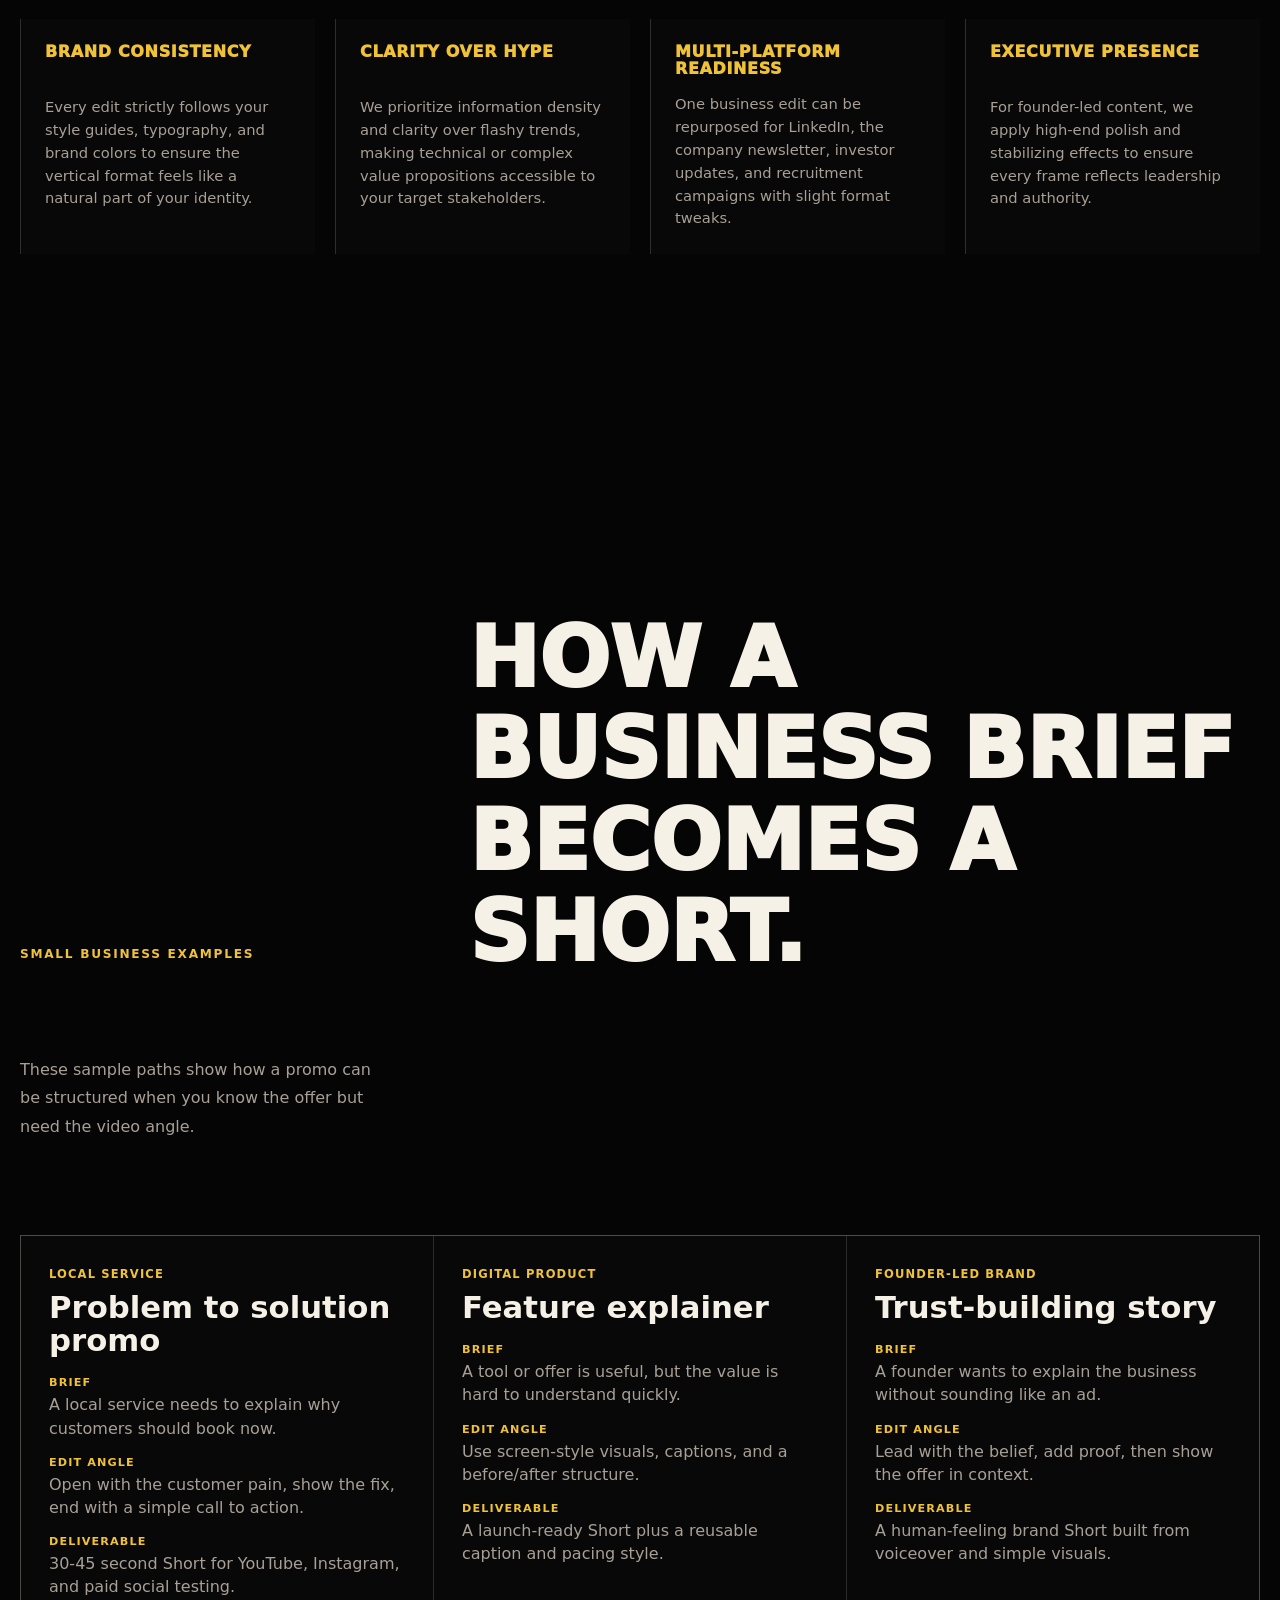
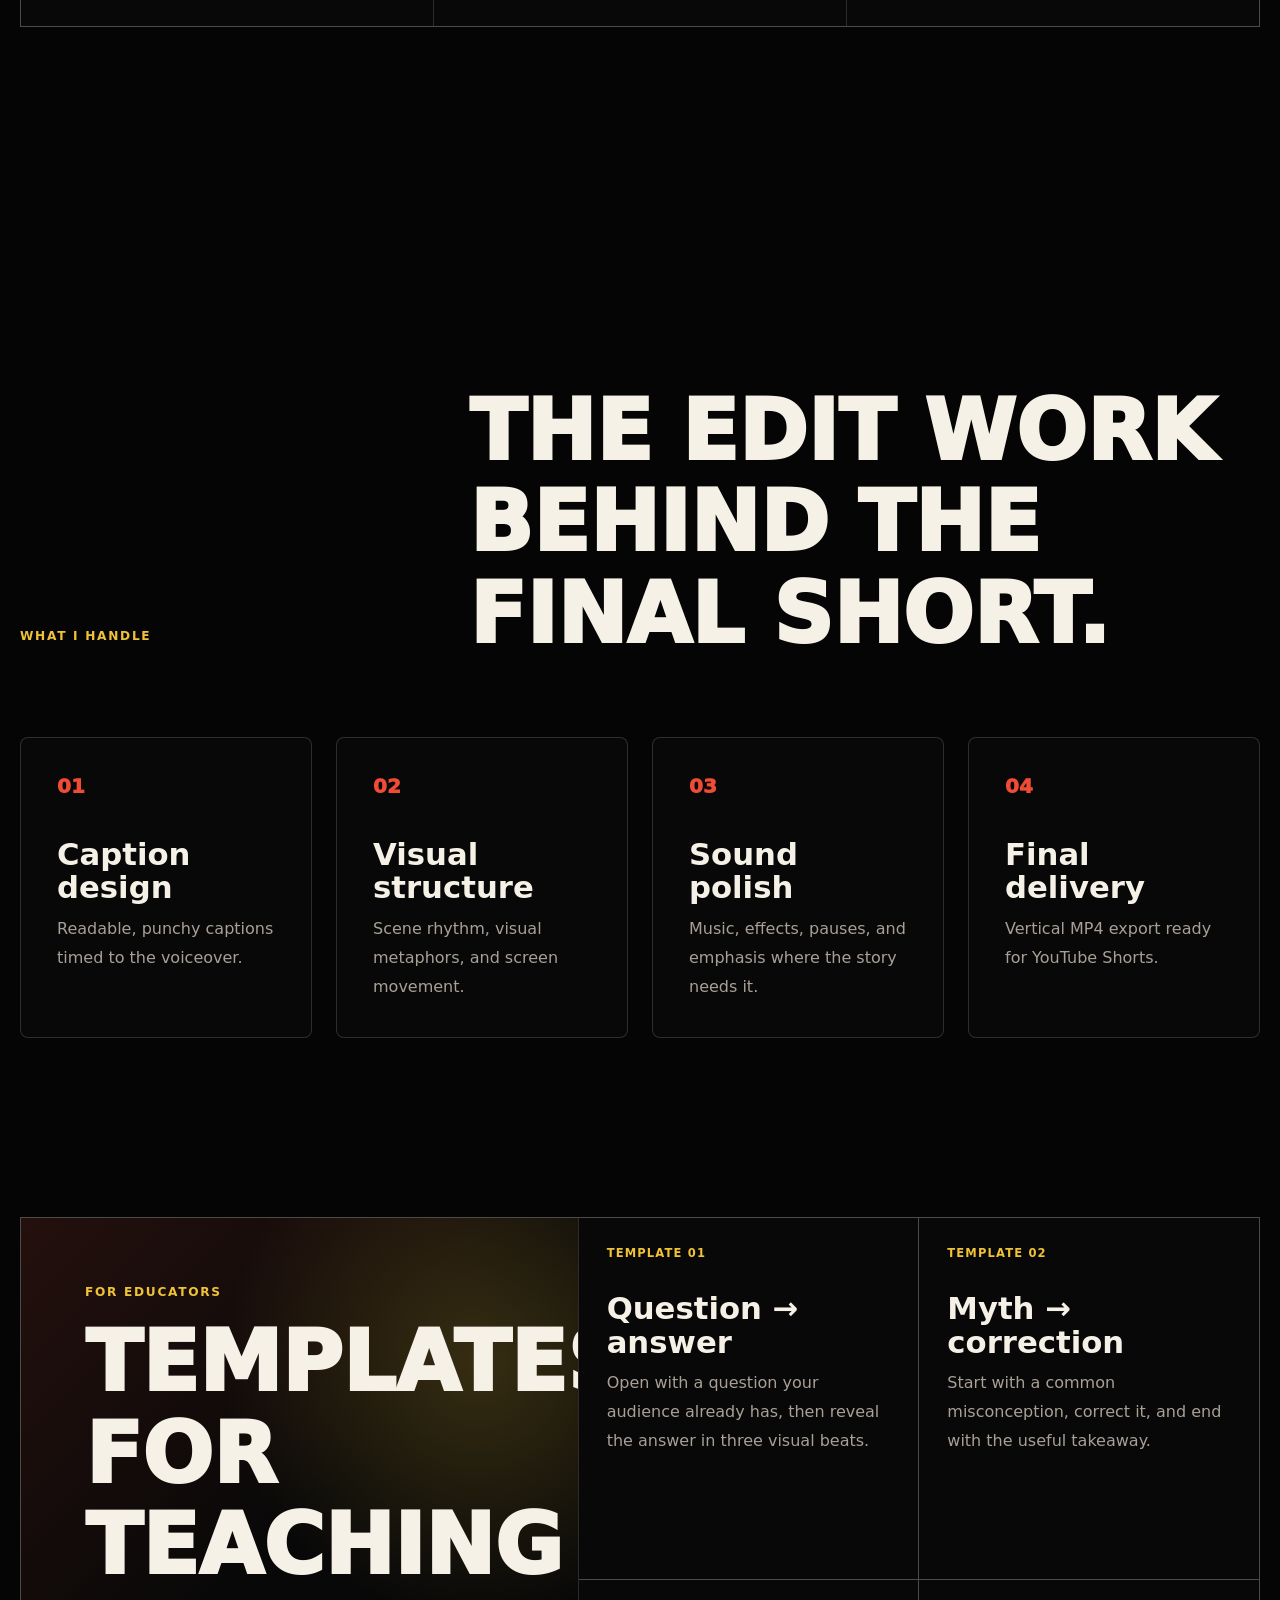
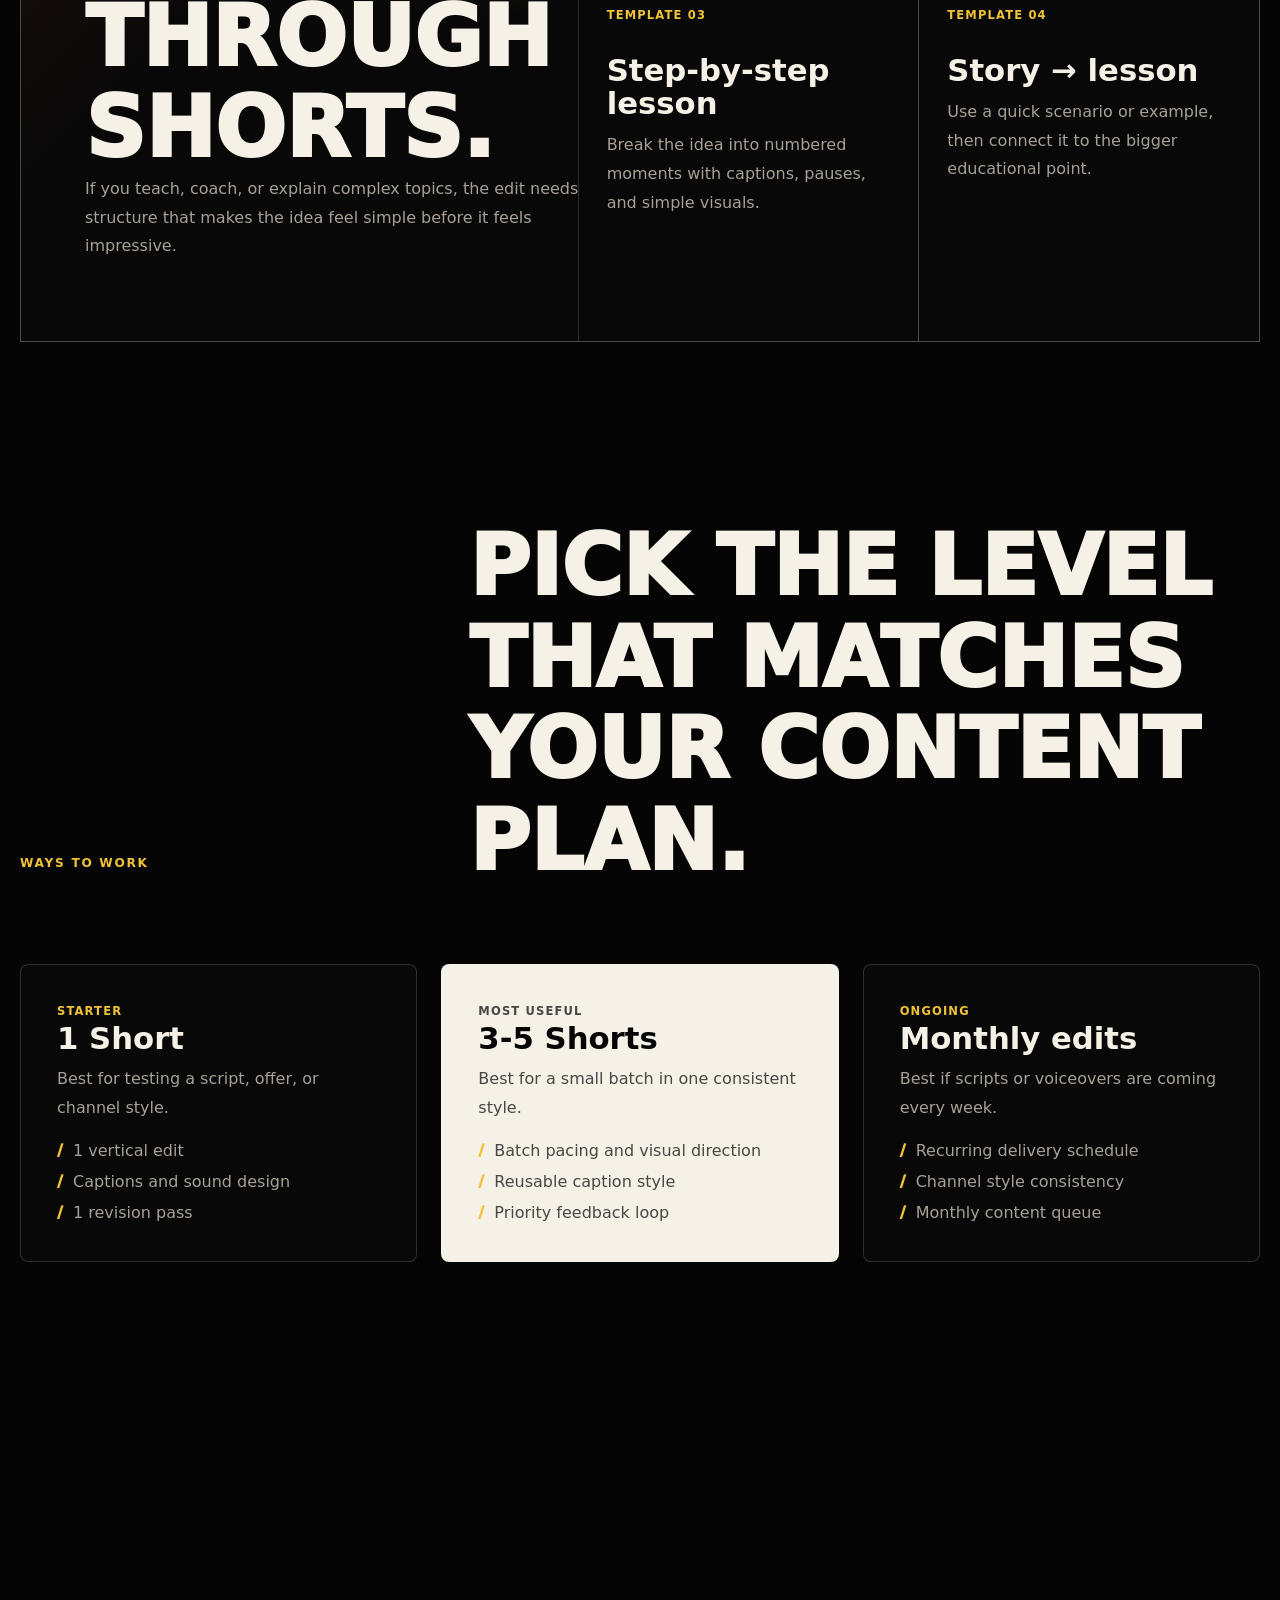
==== commit cb38087f: "Standardize layout consistency with a global footer and uniform branding across all pages" ====
--- a/for-business.html
+++ b/for-business.html
@@ -1051,6 +1051,45 @@
       </section>
     </main>
 
+    <footer class="site-footer">
+      <div class="footer-content">
+        <div class="footer-brand">
+          <a class="brand" href="index.html#top">
+            <span class="brand-mark">S2S</span>
+            <span class="brand-name">
+              <span>Script</span>
+              <span>to Short</span>
+            </span>
+          </a>
+          <p>High-retention vertical video for creators, business, and marketing teams.</p>
+        </div>
+        
+        <div class="footer-nav">
+          <div class="footer-col">
+            <h4>Quick Links</h4>
+            <a href="index.html#work">Portfolio</a>
+            <a href="index.html#personas">Capabilities</a>
+            <a href="index.html#packages">Pricing</a>
+            <a href="index.html#faq">FAQ</a>
+          </div>
+          <div class="footer-col">
+            <h4>Pathways</h4>
+            <a href="for-creators.html">For Creators</a>
+            <a href="for-business.html">For Business</a>
+            <a href="for-marketers.html">For Marketers</a>
+          </div>
+          <div class="footer-col">
+            <h4>Contact</h4>
+            <a href="mailto:hello@scripttoshort.com">hello@scripttoshort.com</a>
+            <p>Mon-Fri, 9am - 6pm</p>
+          </div>
+        </div>
+      </div>
+      <div class="footer-bottom">
+        <p>&copy; 2024 Script to Short. All rights reserved.</p>
+      </div>
+    </footer>
+
     <div class="video-modal" aria-hidden="true">
       <button class="modal-close" type="button" aria-label="Close video">Close</button>
       <div class="modal-panel" role="dialog" aria-modal="true" aria-labelledby="modal-title">
--- a/styles.css
+++ b/styles.css
@@ -237,7 +237,7 @@
 section {
   width: min(1240px, calc(100% - 2rem));
   margin: 0 auto;
-  padding: clamp(5.5rem, 11vw, 9.5rem) 0;
+  padding: clamp(7.5rem, 14vw, 12.5rem) 0;
 }
 
 .hero {
@@ -303,18 +303,18 @@
 
 h1 {
   max-width: 880px;
-  margin-bottom: 1.35rem;
-  font-size: clamp(4.6rem, 13.5vw, 11.5rem);
+  margin-bottom: 2rem;
+  font-size: clamp(4.6rem, 13vw, 10.5rem);
   font-weight: 950;
-  line-height: 0.84;
+  line-height: 1.05;
   text-transform: uppercase;
 }
 
 h2 {
   margin-bottom: 0;
-  font-size: clamp(2.75rem, 6.8vw, 6.4rem);
+  font-size: clamp(2.75rem, 6.5vw, 5.8rem);
   font-weight: 950;
-  line-height: 0.9;
+  line-height: 1.1;
   text-transform: uppercase;
   overflow-wrap: break-word;
 }
@@ -328,7 +328,7 @@
 p {
   color: var(--muted);
   font-size: 1rem;
-  line-height: 1.65;
+  line-height: 1.8;
 }
 
 .hero-content p:not(.eyebrow) {
@@ -342,7 +342,7 @@
   grid-template-columns: repeat(3, minmax(0, 1fr));
   gap: 1px;
   width: min(680px, 100%);
-  margin: 2rem 0 0;
+  margin: 3.5rem 0 0;
   background: linear-gradient(135deg, rgba(240, 194, 55, 0.4), rgba(239, 75, 53, 0.28));
   border: 1px solid rgba(240, 194, 55, 0.28);
 }
@@ -375,7 +375,7 @@
   display: grid;
   gap: 0.55rem;
   width: min(680px, 100%);
-  margin-top: 1rem;
+  margin-top: 1.75rem;
   border: 1px solid rgba(240, 194, 55, 0.34);
   border-radius: var(--radius);
   padding: clamp(1rem, 2vw, 1.25rem);
@@ -628,7 +628,7 @@
 .demo-grid {
   display: grid;
   grid-template-columns: repeat(3, minmax(0, 1fr));
-  gap: clamp(1rem, 3vw, 1.5rem);
+  gap: clamp(1.5rem, 4vw, 2.5rem);
 }
 
 .showcase-grid article {
@@ -828,14 +828,14 @@
 .persona-grid {
   display: grid;
   grid-template-columns: repeat(3, minmax(0, 1fr));
-  gap: 1px;
-  background: var(--line);
-  border: 1px solid var(--line);
+  gap: 1.5rem;
 }
 
 .persona-grid article {
   min-width: 0;
-  padding: clamp(1.25rem, 3vw, 1.75rem);
+  padding: clamp(1.5rem, 4vw, 2.25rem);
+  border: 1px solid var(--line);
+  border-radius: var(--radius);
   background:
     linear-gradient(180deg, rgba(240, 194, 55, 0.08), transparent 34%),
     #080808;
@@ -1040,9 +1040,7 @@
 .package-grid,
 .faq-grid {
   display: grid;
-  gap: 1px;
-  background: var(--line);
-  border: 1px solid var(--line);
+  gap: 1.5rem;
 }
 
 .service-grid {
@@ -1061,8 +1059,10 @@
 .package-grid article,
 .faq-grid article {
   min-width: 0;
-  padding: clamp(1.25rem, 3vw, 1.75rem);
+  padding: clamp(1.5rem, 4vw, 2.25rem);
   background: #080808;
+  border: 1px solid var(--line);
+  border-radius: var(--radius);
 }
 
 .service-grid span {
@@ -1715,3 +1715,95 @@
     grid-template-columns: 1fr;
   }
 }
+
+/* Site Footer Styles */
+.site-footer {
+  margin-top: clamp(6rem, 12vw, 10rem);
+  padding: clamp(4rem, 8vw, 6.5rem) max(1rem, calc((100vw - 1240px) / 2)) 2rem;
+  background:
+    radial-gradient(circle at 100% 0%, rgba(240, 194, 55, 0.05), transparent 30rem),
+    #050505;
+  border-top: 1px solid var(--line);
+}
+
+.footer-content {
+  display: flex;
+  flex-wrap: wrap;
+  justify-content: space-between;
+  gap: 3.5rem;
+  margin-bottom: 4rem;
+}
+
+.footer-brand {
+  max-width: 320px;
+}
+
+.footer-brand .brand {
+  margin-bottom: 1.5rem;
+  background: transparent;
+  border-color: var(--line);
+  box-shadow: none;
+}
+
+.footer-brand p {
+  color: var(--muted);
+  font-size: 0.95rem;
+}
+
+.footer-nav {
+  display: flex;
+  flex-wrap: wrap;
+  gap: clamp(2rem, 5vw, 4.5rem);
+}
+
+.footer-col {
+  display: grid;
+  gap: 0.85rem;
+  align-content: start;
+}
+
+.footer-col h4 {
+  margin: 0 0 0.5rem;
+  color: #fff;
+  font-size: 0.85rem;
+  font-weight: 950;
+  text-transform: uppercase;
+  letter-spacing: 0.08em;
+}
+
+.footer-col a {
+  color: var(--muted);
+  text-decoration: none;
+  font-size: 0.92rem;
+  transition: color 180ms ease;
+}
+
+.footer-col a:hover {
+  color: var(--accent);
+}
+
+.footer-col p {
+  margin: 0;
+  color: var(--muted);
+  font-size: 0.88rem;
+}
+
+.footer-bottom {
+  border-top: 1px solid var(--line);
+  padding-top: 2rem;
+  color: #444;
+  font-size: 0.78rem;
+  text-align: center;
+}
+
+@media (max-width: 768px) {
+  .footer-content {
+    flex-direction: column;
+    gap: 2.5rem;
+  }
+  
+  .footer-nav {
+    flex-direction: column;
+    gap: 2rem;
+  }
+}
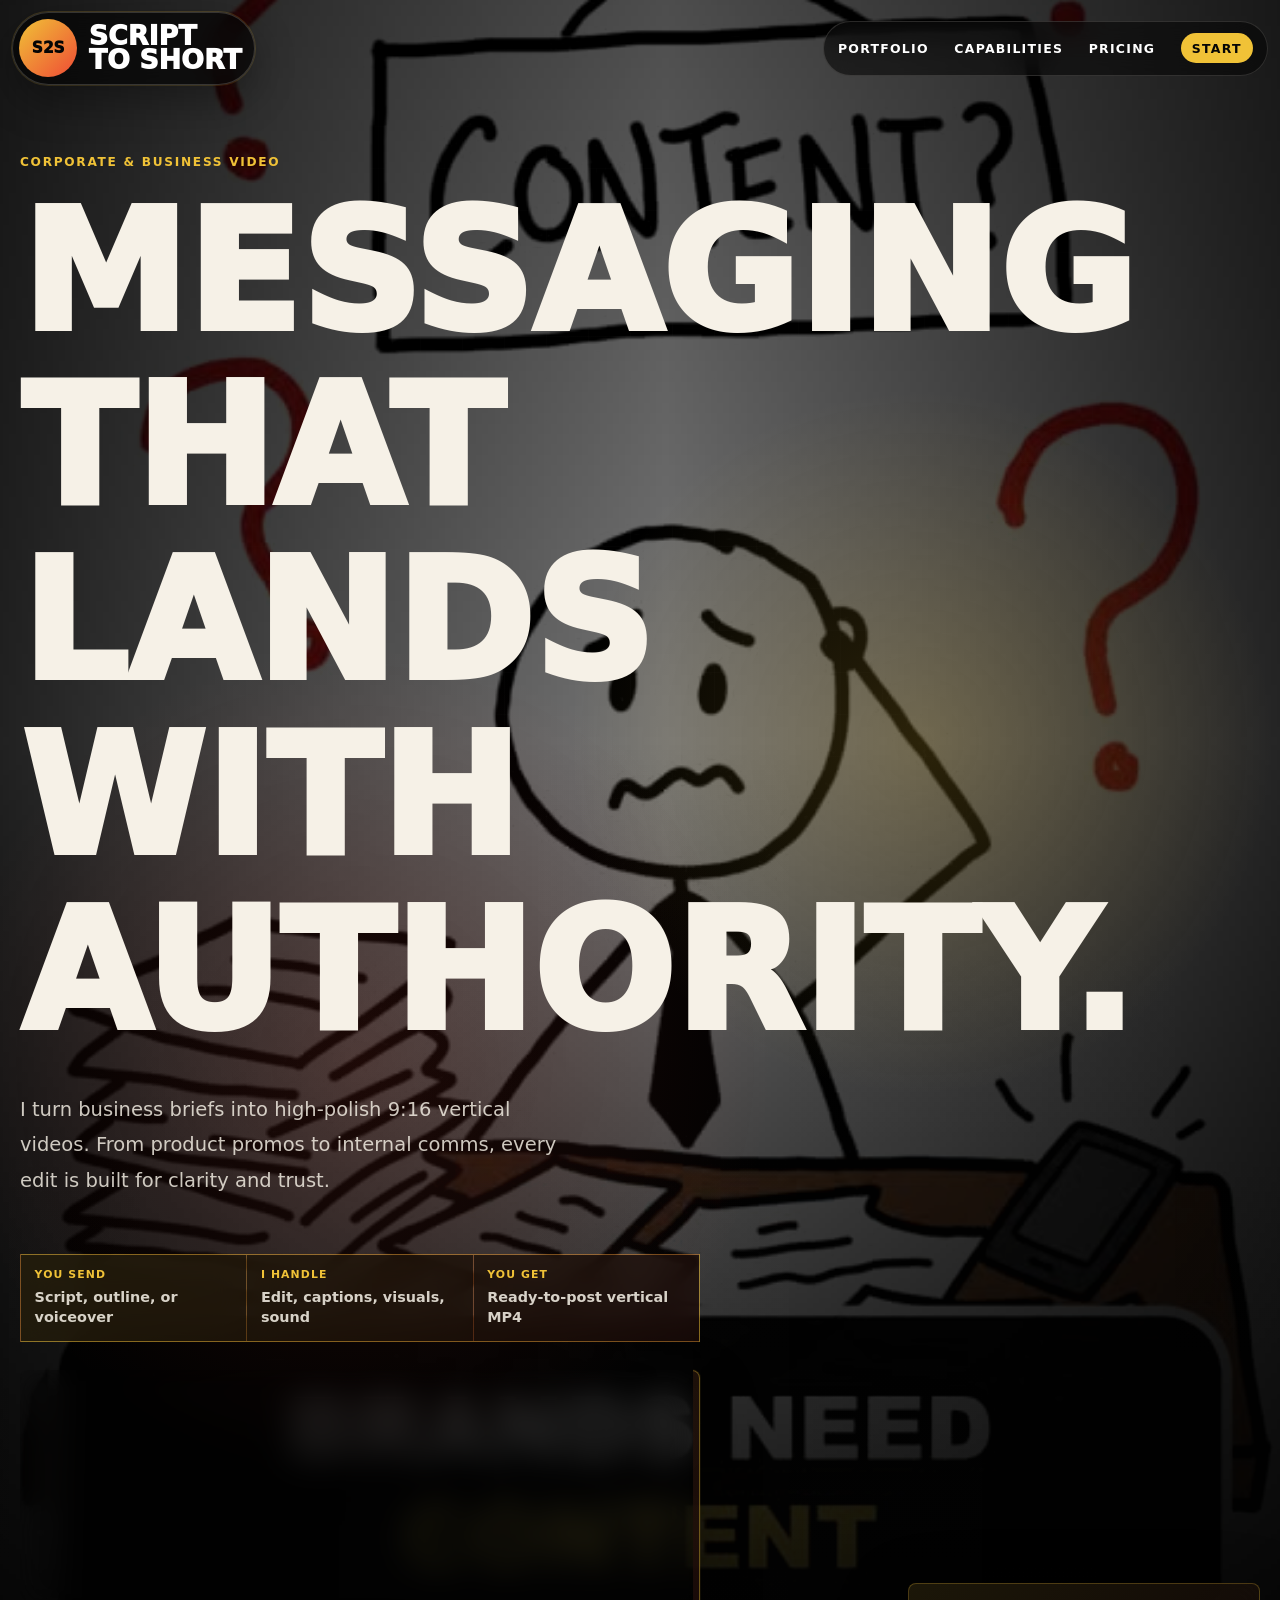
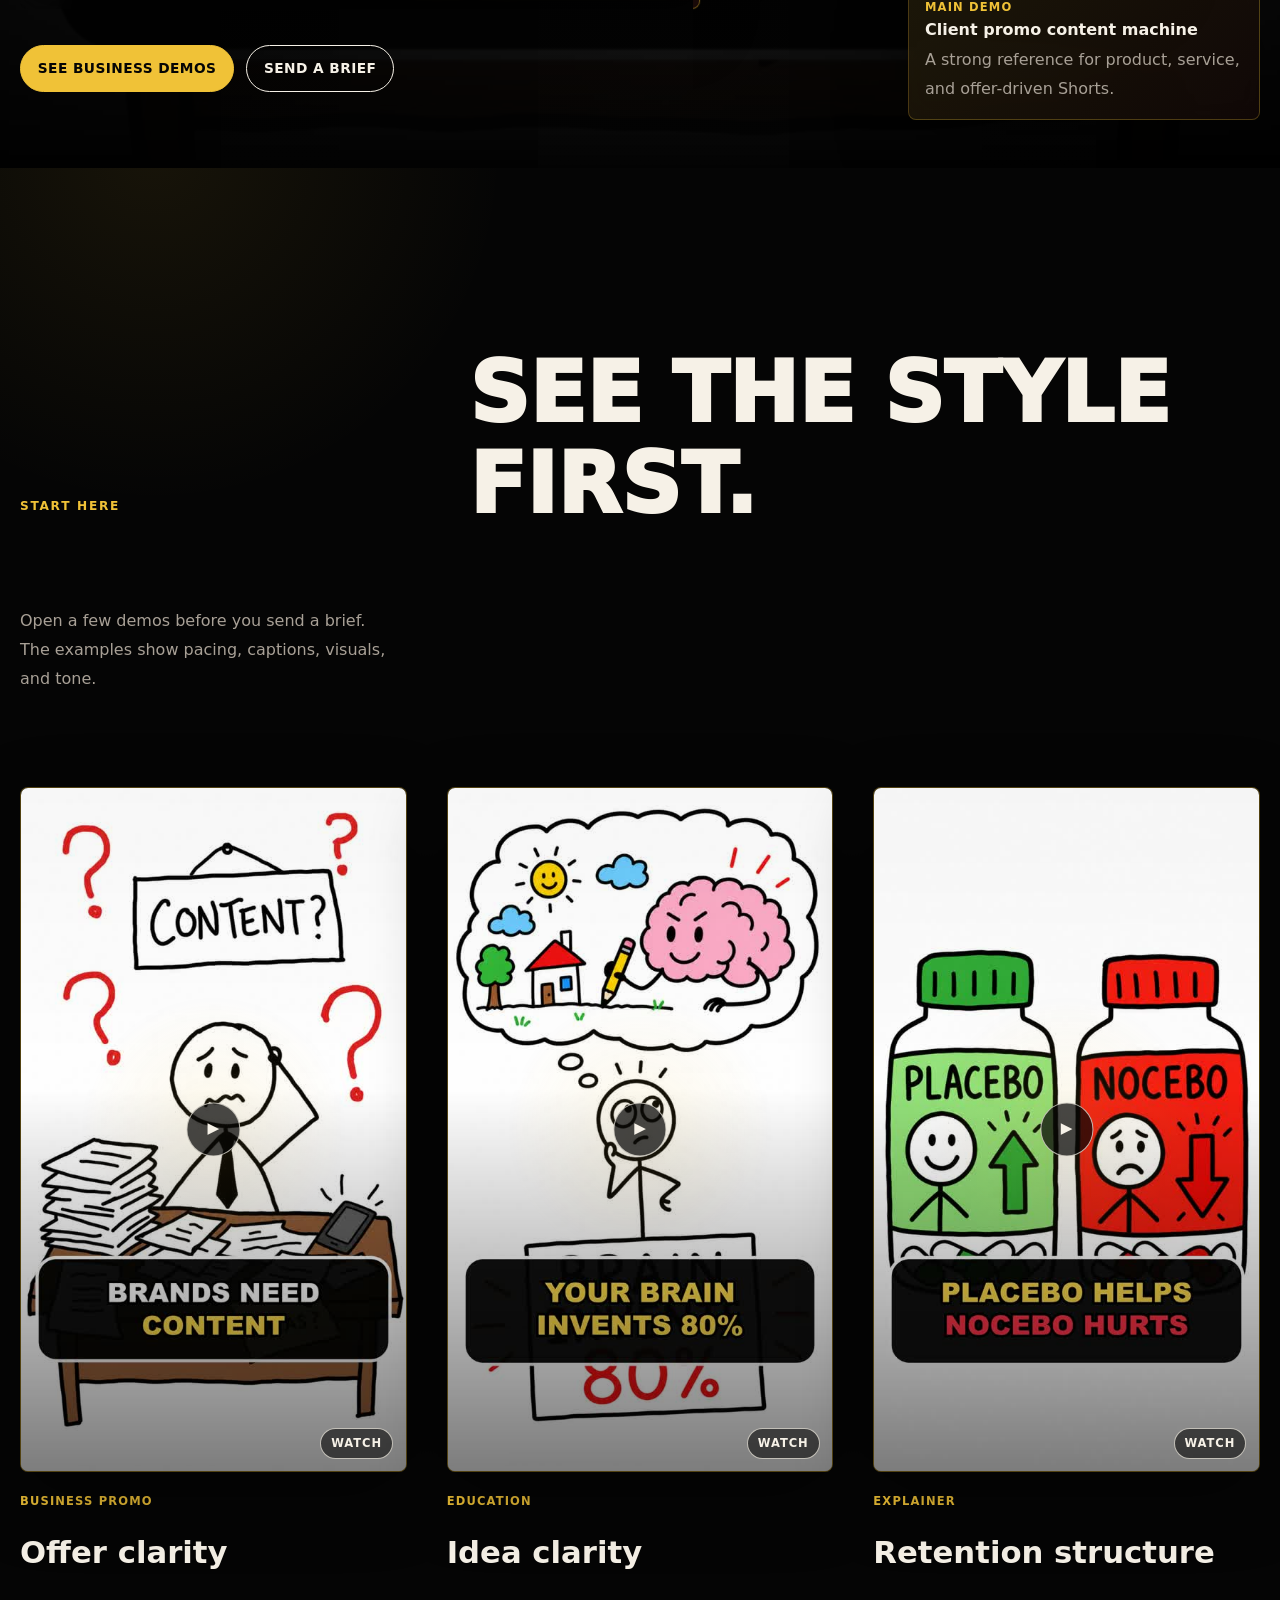
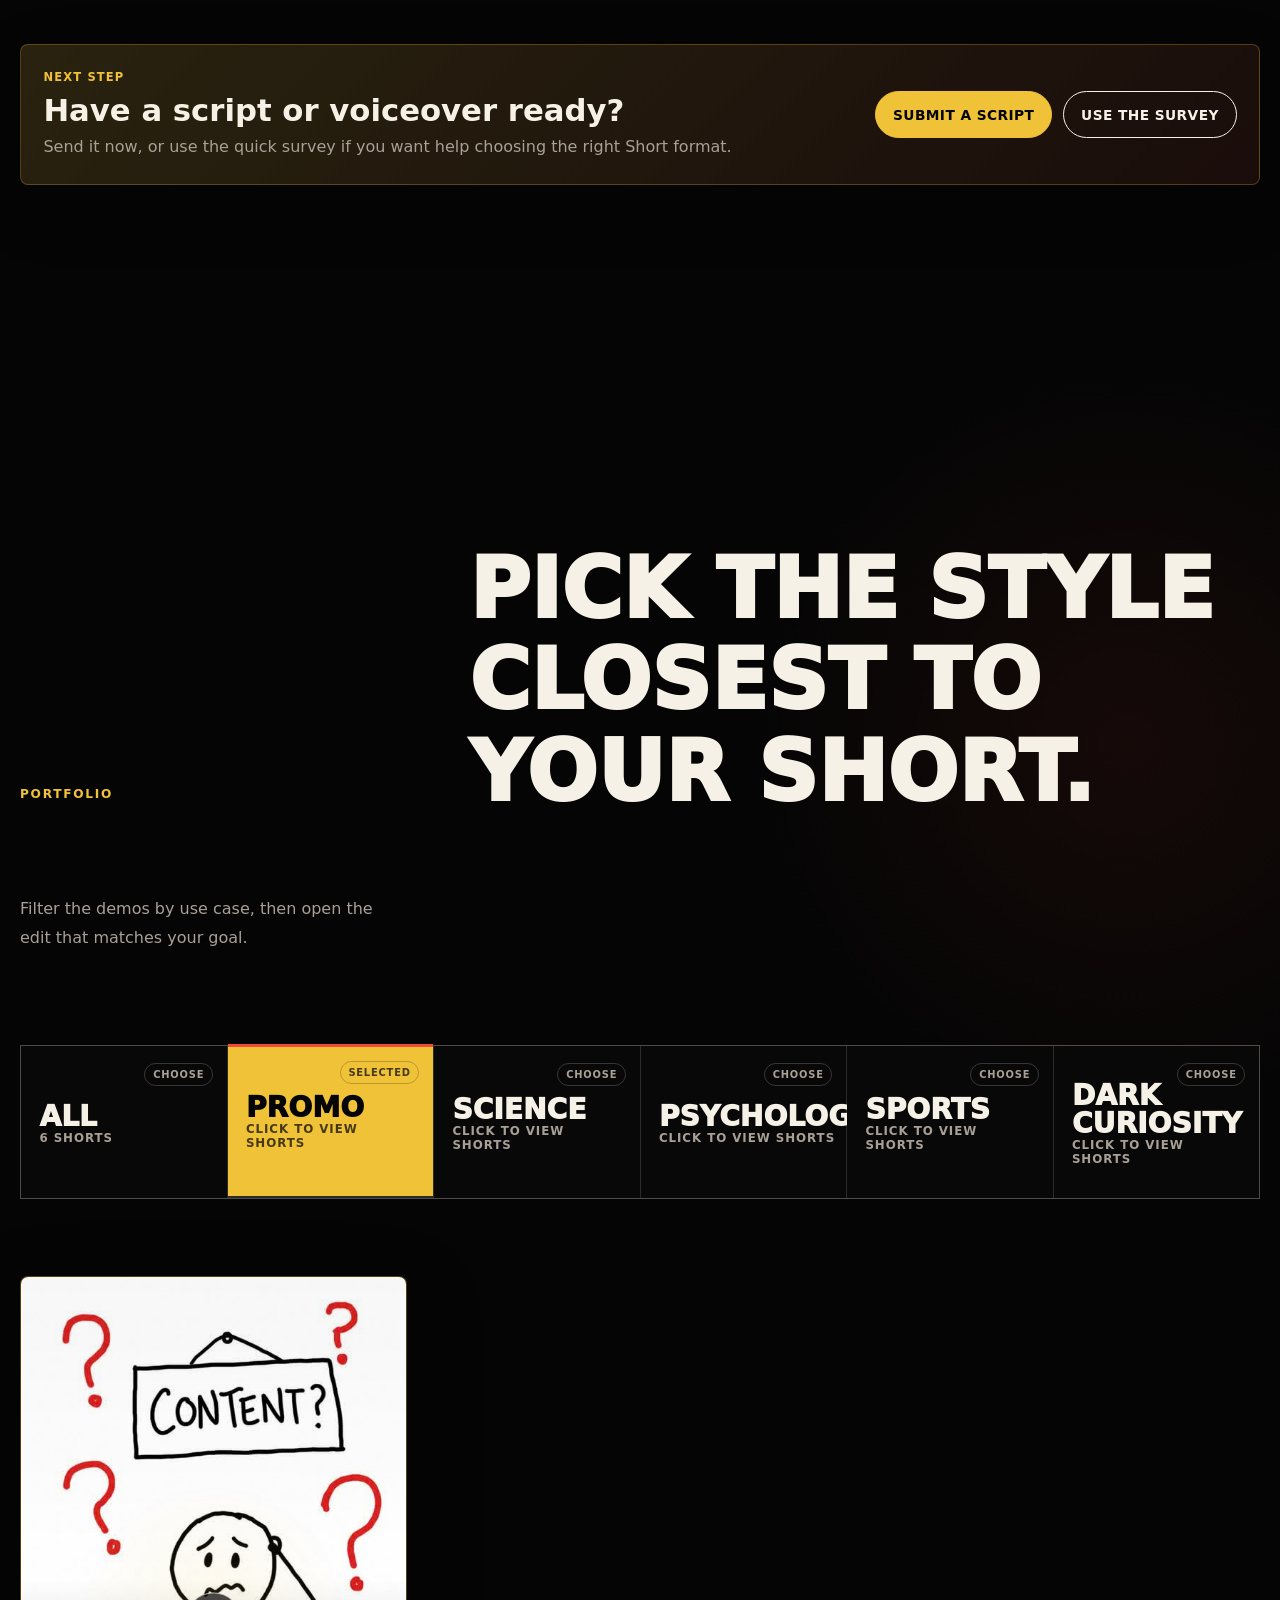
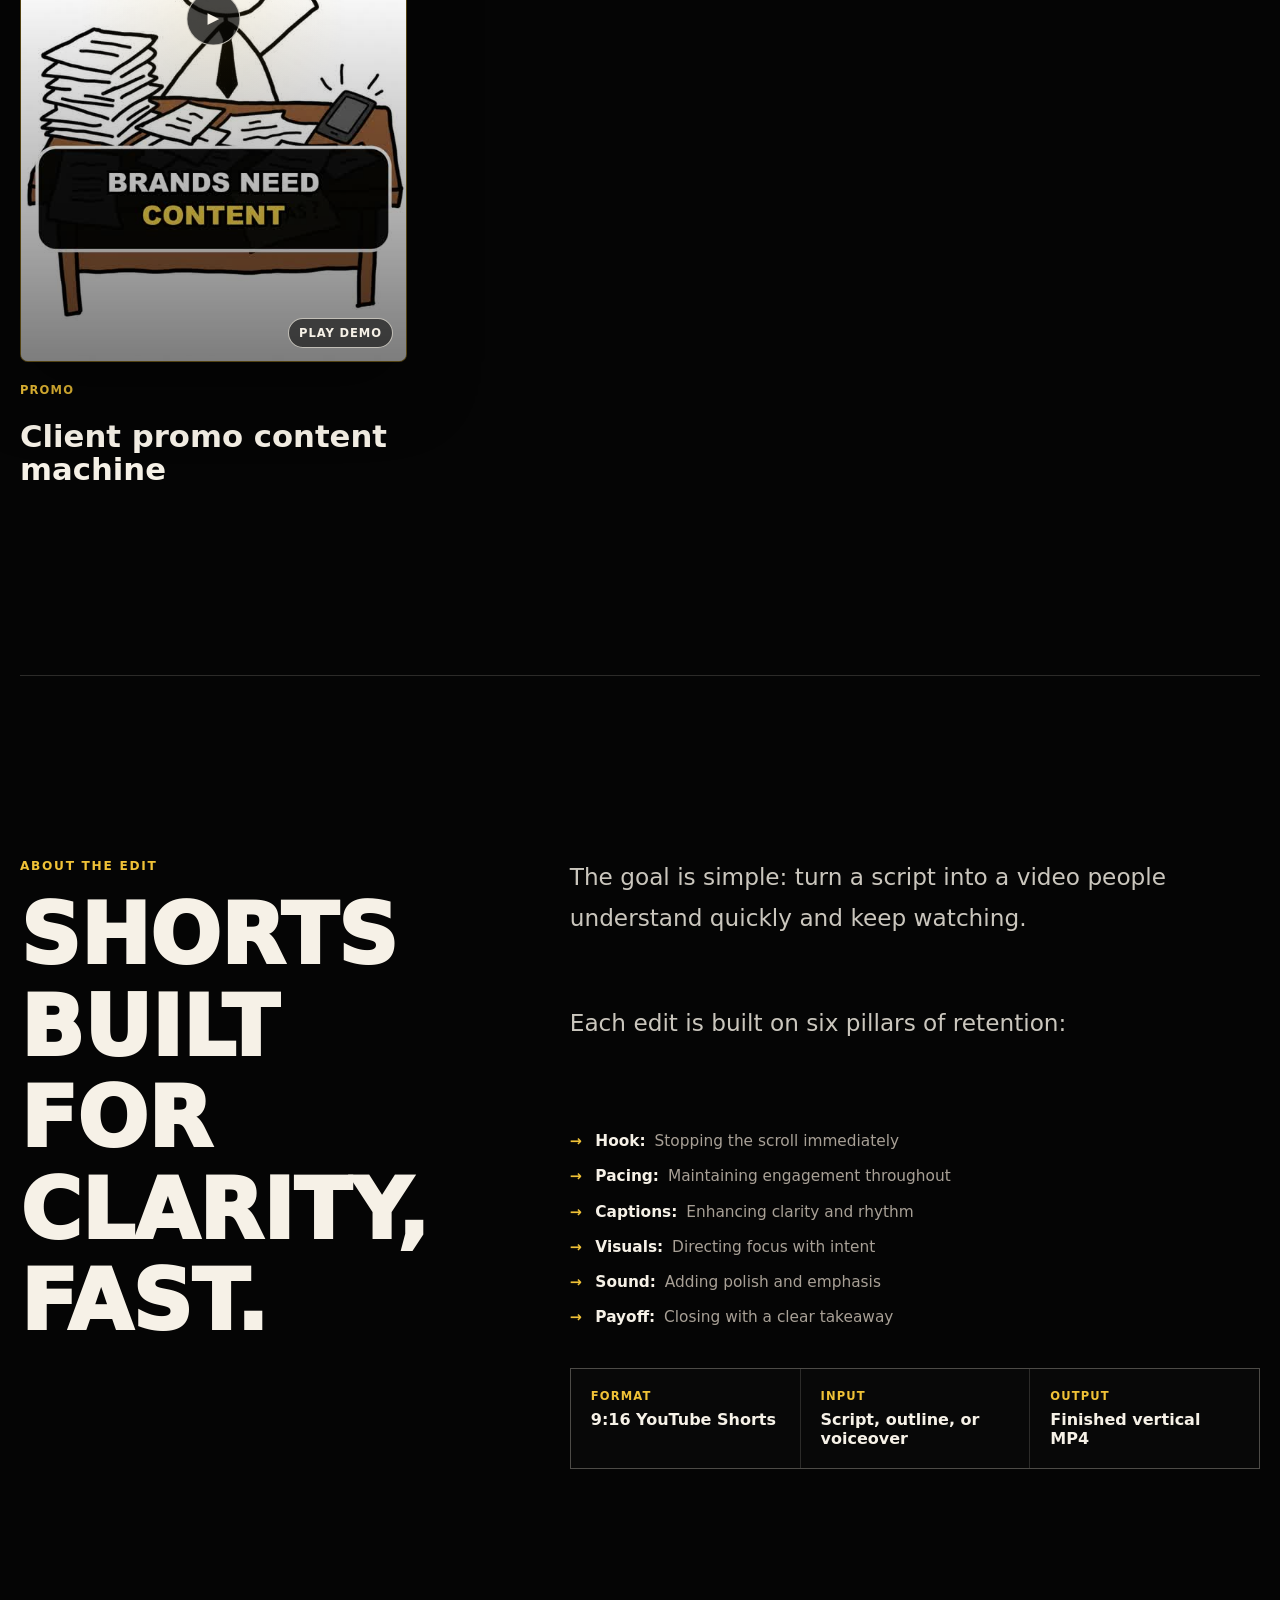
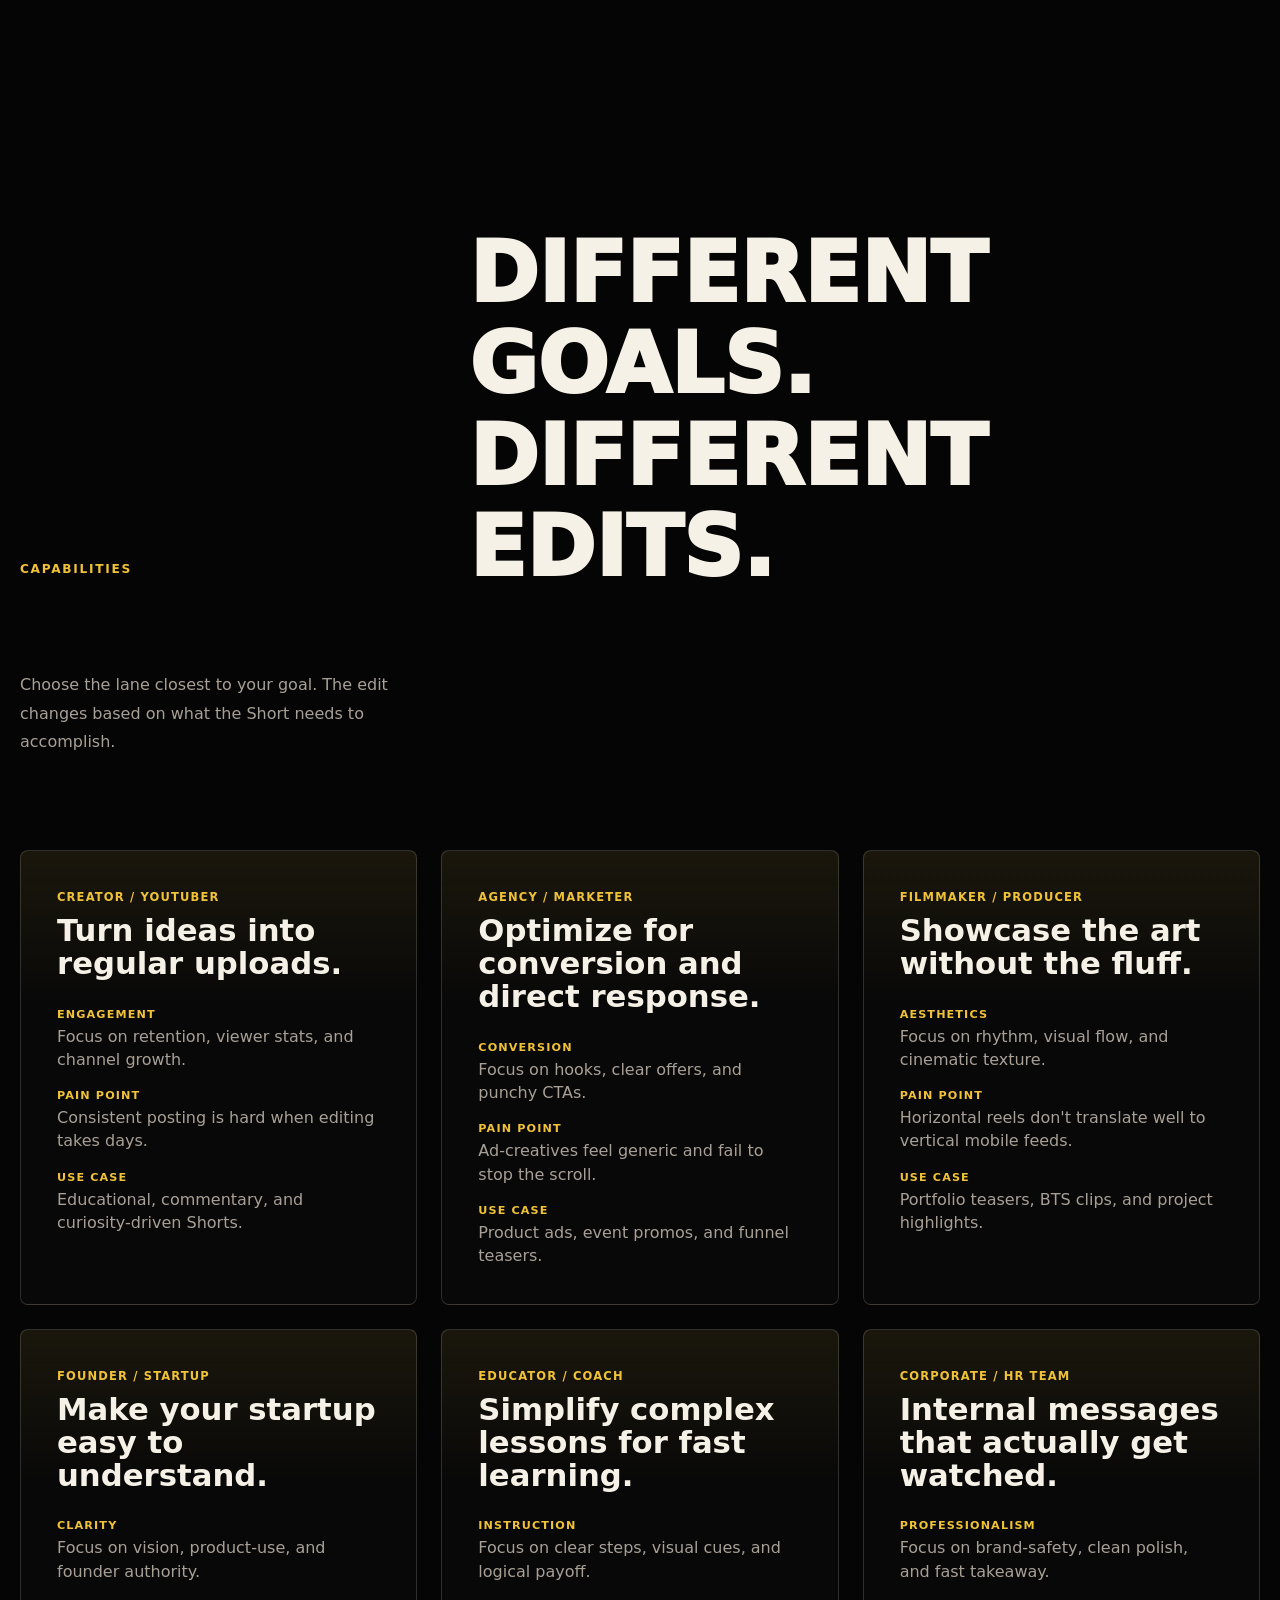
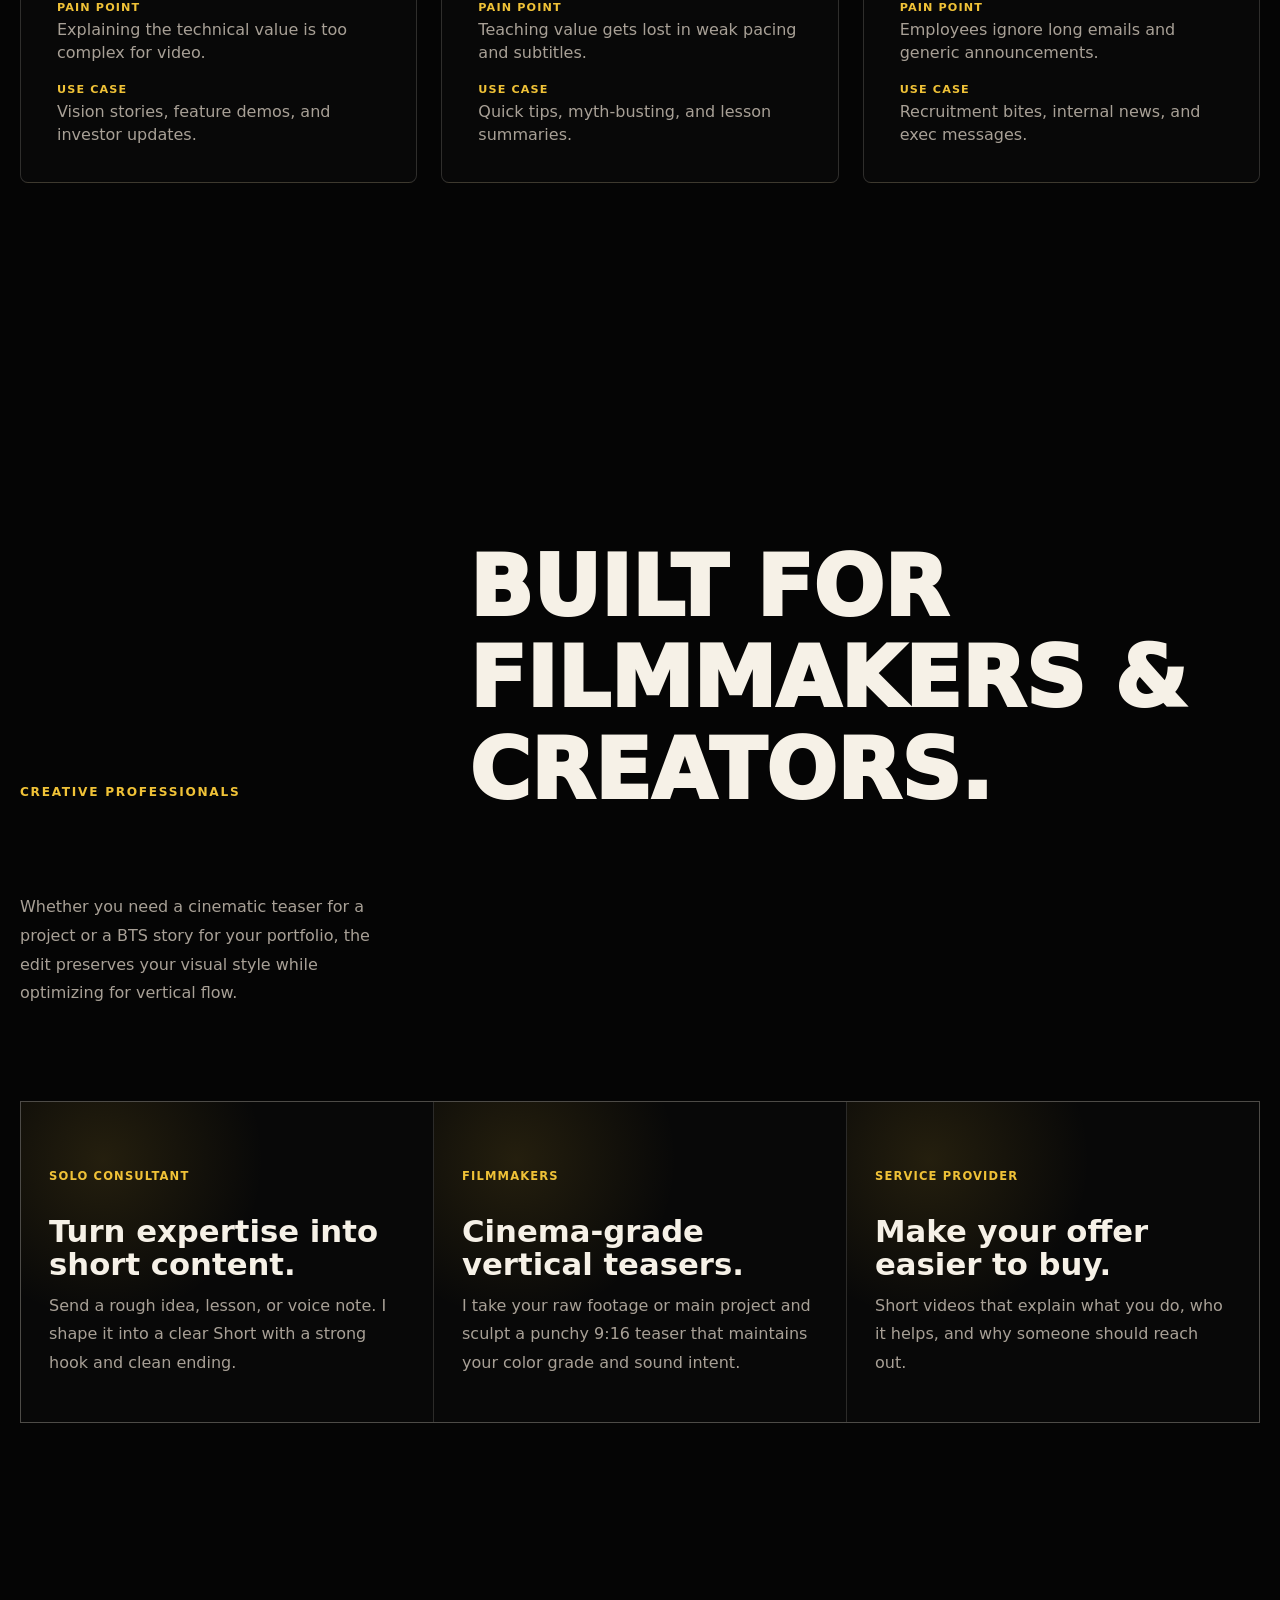
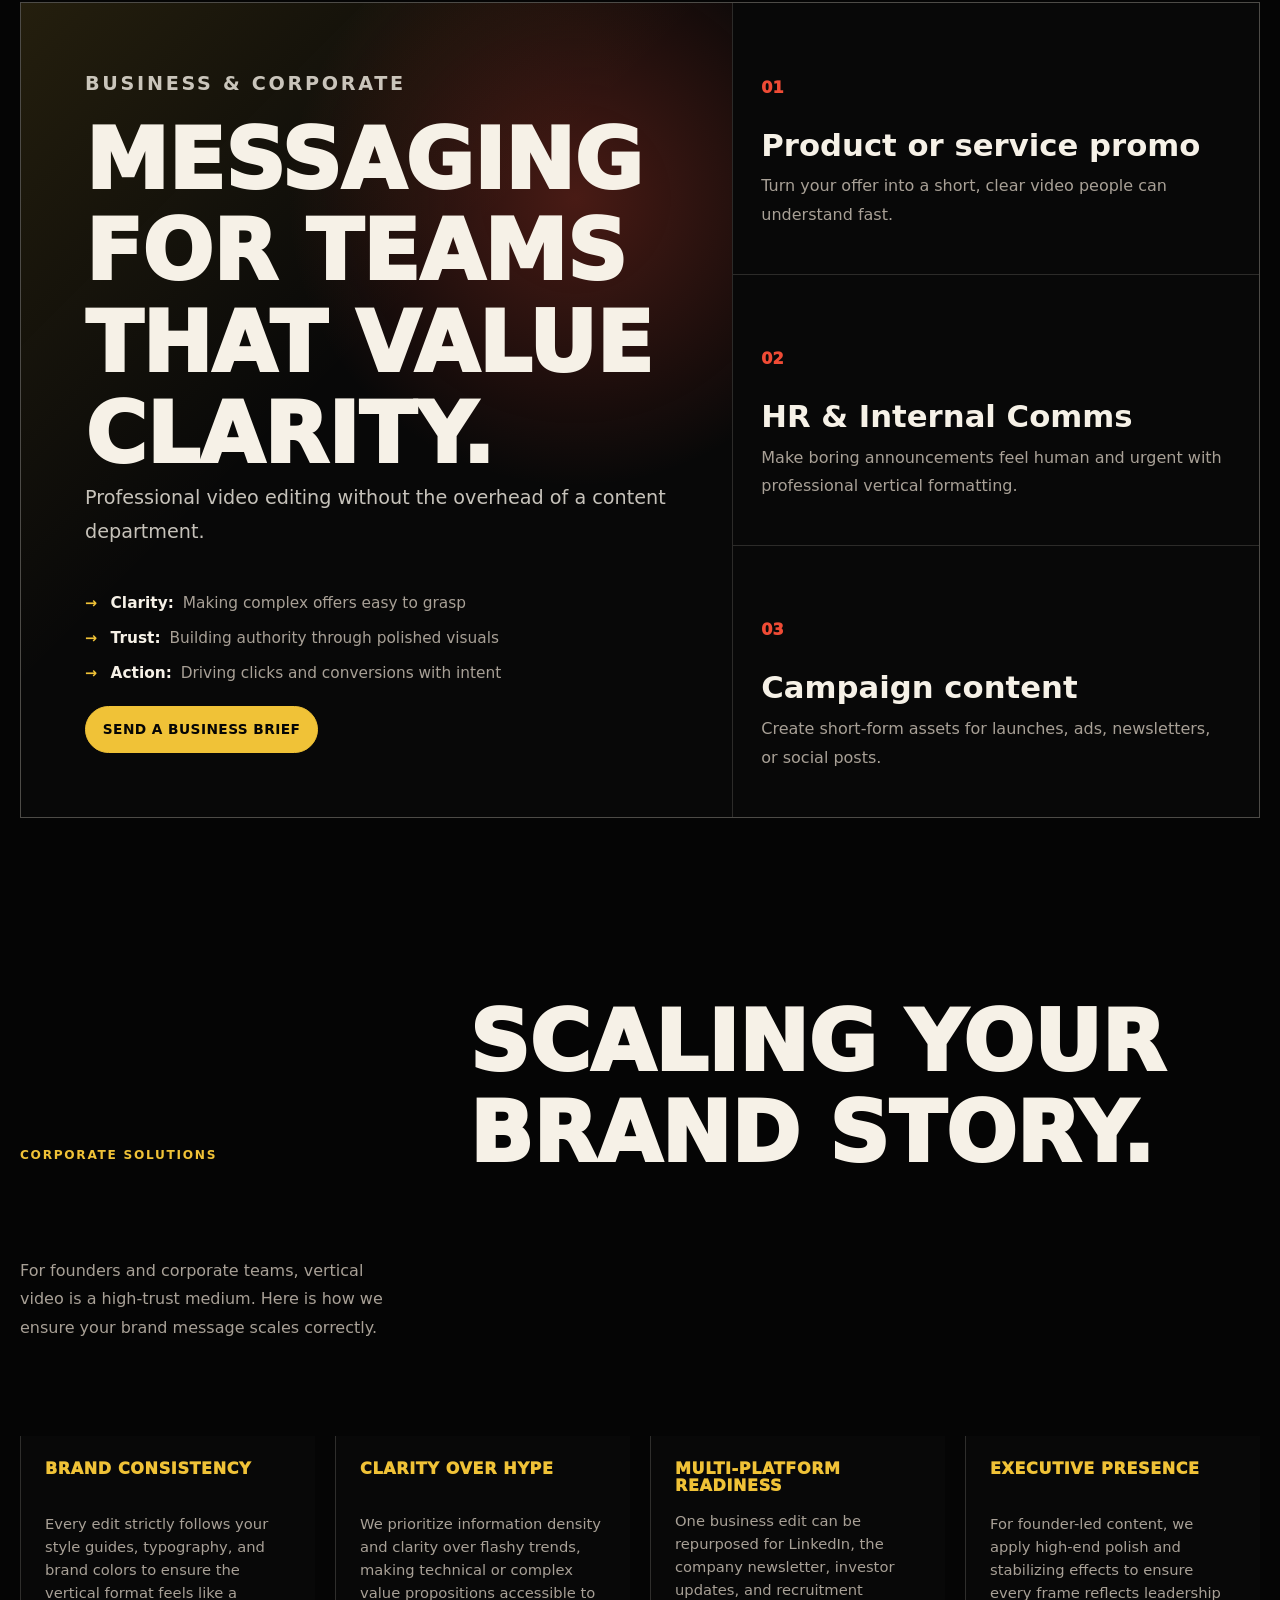
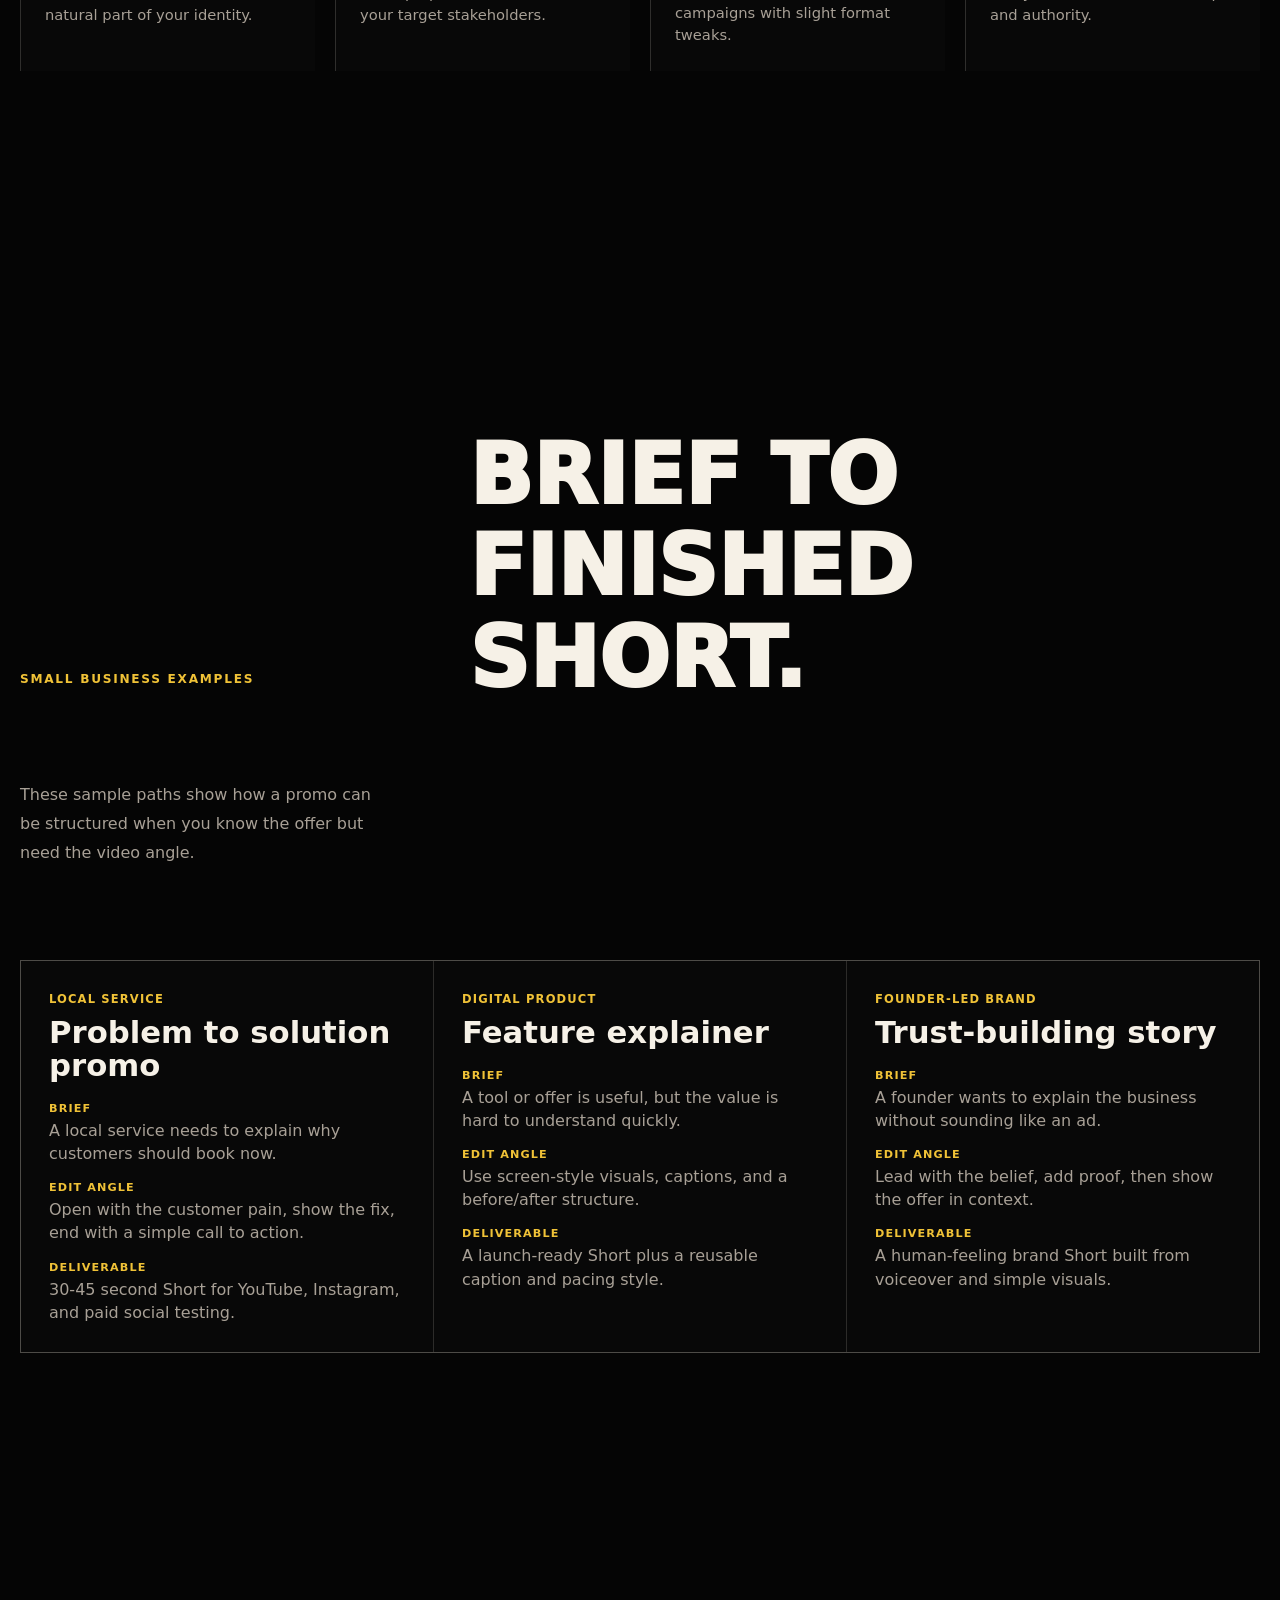
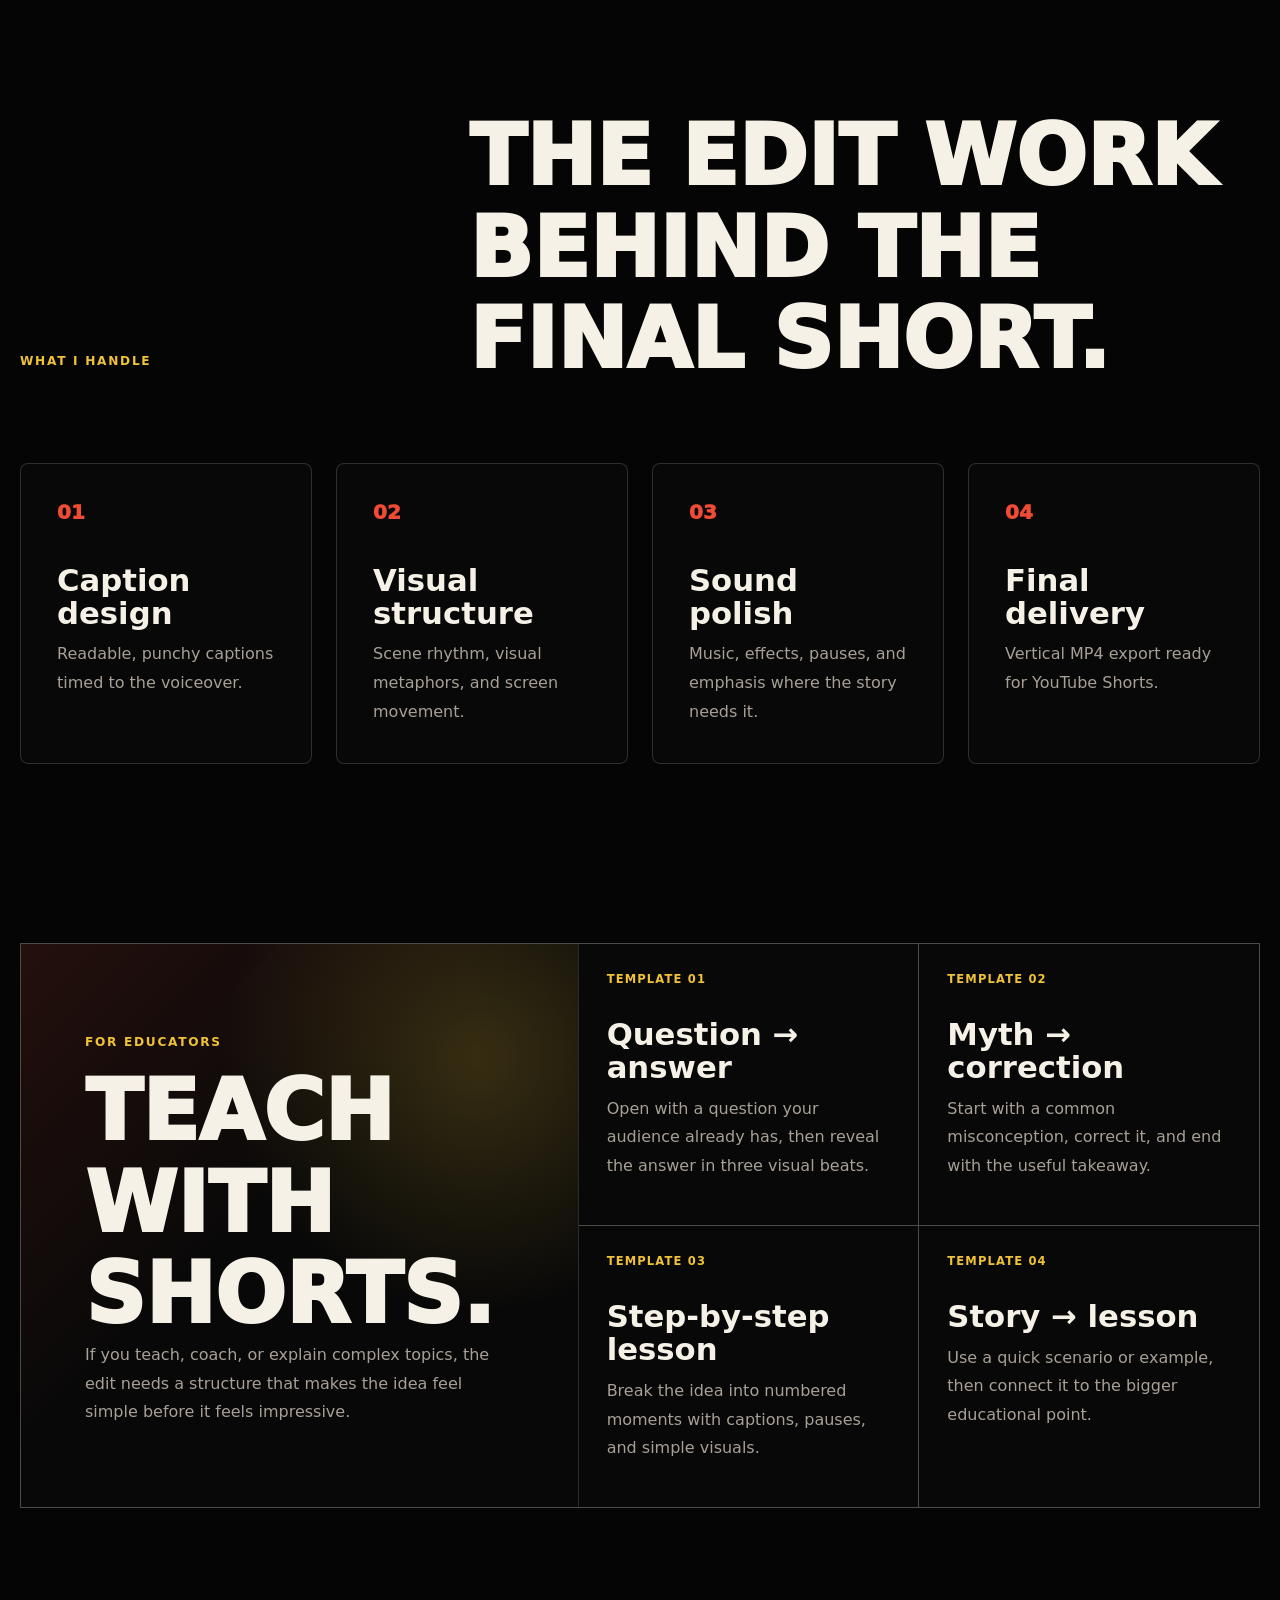
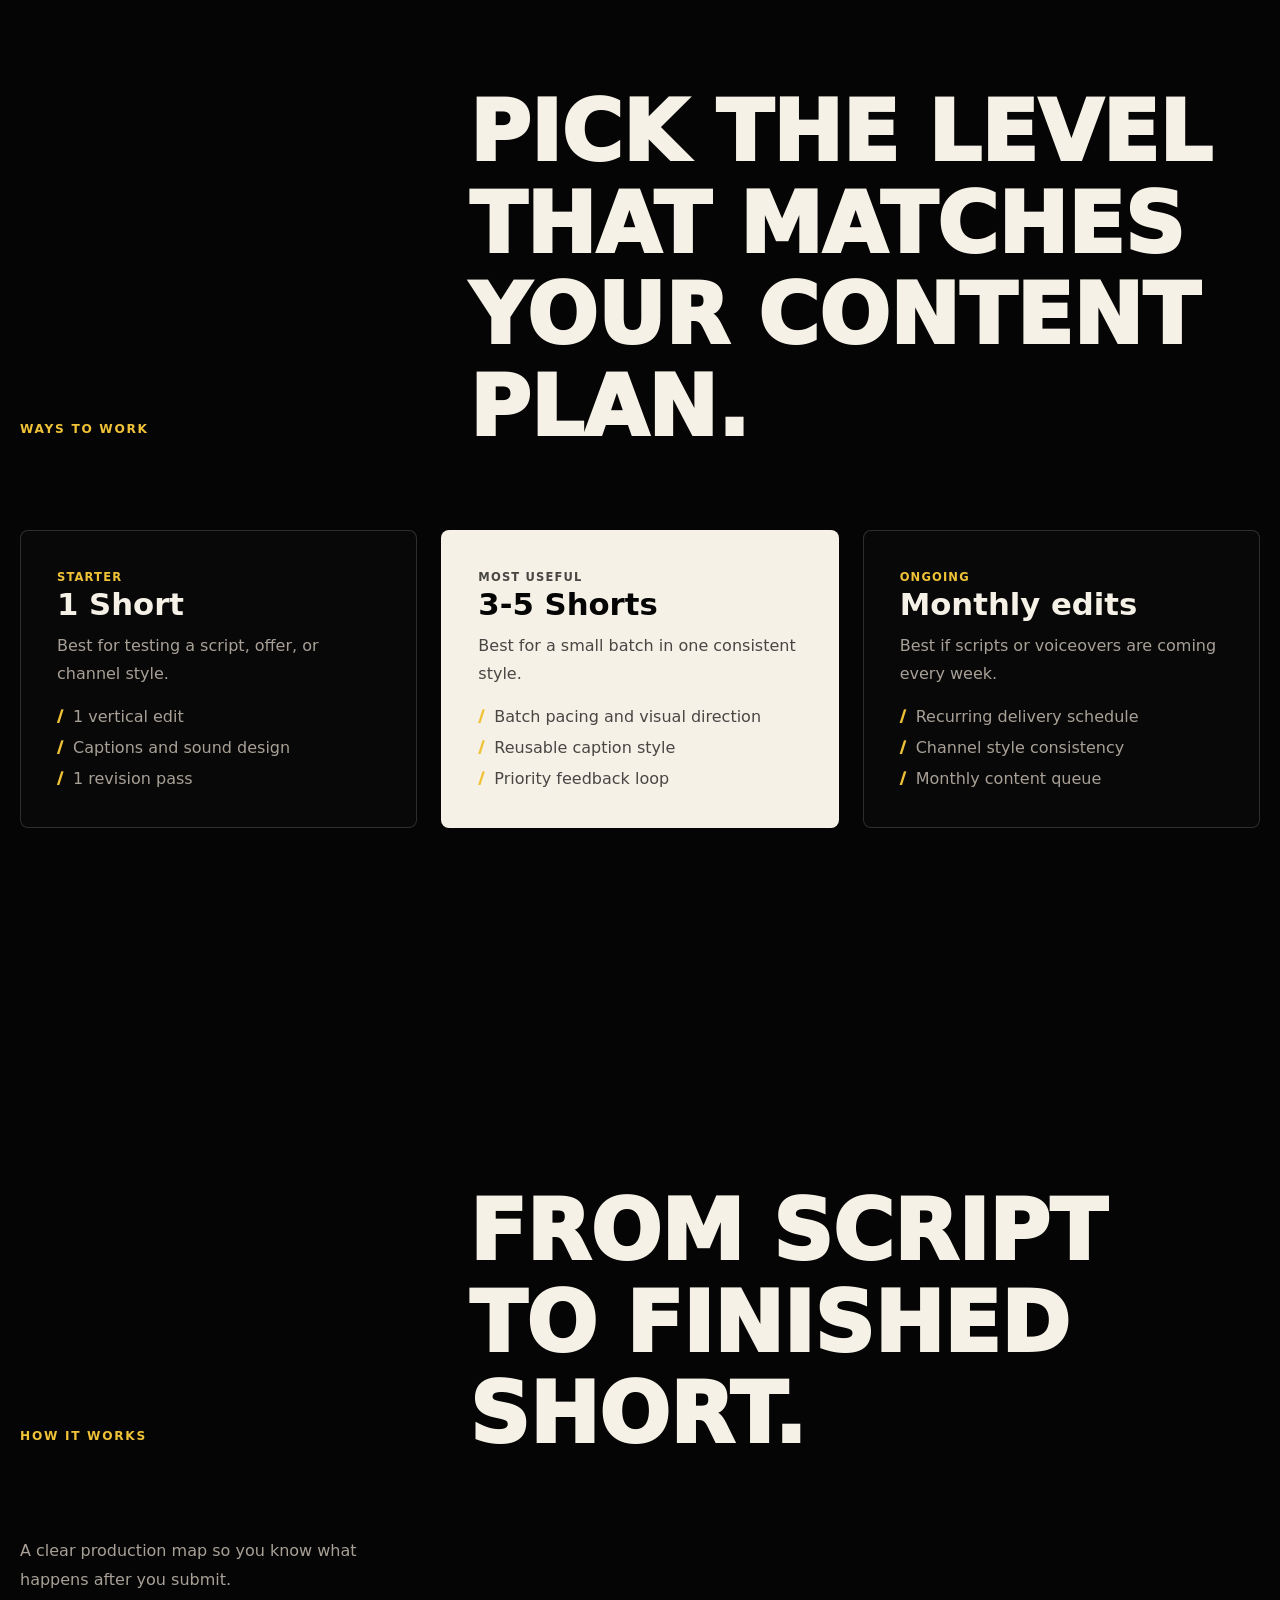
==== commit fe9bb289: "Shorten headlines to be more concise and punchy" ====
--- a/for-business.html
+++ b/for-business.html
@@ -94,7 +94,7 @@
       <section class="showcase-section" aria-labelledby="showcase-title">
         <div class="section-masthead">
           <p class="eyebrow">Start here</p>
-          <h2 id="showcase-title">See the editing style first.</h2>
+          <h2 id="showcase-title">See the style first.</h2>
           <p>Open a few demos before you send a brief. The examples show pacing, captions, visuals, and tone.</p>
         </div>
 
@@ -360,7 +360,7 @@
       <section class="about-section" id="about" aria-labelledby="about-title">
         <div>
           <p class="eyebrow">About the edit</p>
-          <h2 id="about-title">Shorts built to make the idea clear fast.</h2>
+          <h2 id="about-title">Shorts built for clarity, fast.</h2>
         </div>
         <div class="about-copy">
           <p>The goal is simple: turn a script into a video people understand quickly and keep watching.</p>
@@ -517,7 +517,7 @@
       <section class="freelancer-section" id="freelancers" aria-labelledby="freelancer-title">
         <div class="section-masthead">
           <p class="eyebrow">Creative Professionals</p>
-          <h2 id="freelancer-title">Built for filmmakers and solo creatives.</h2>
+          <h2 id="freelancer-title">Built for filmmakers & creators.</h2>
           <p>Whether you need a cinematic teaser for a project or a BTS story for your portfolio, the edit preserves your visual style while optimizing for vertical flow.</p>
         </div>
 
@@ -604,7 +604,7 @@
       <section class="case-studies-section" id="case-studies" aria-labelledby="case-studies-title">
         <div class="section-masthead">
           <p class="eyebrow">Small business examples</p>
-          <h2 id="case-studies-title">How a business brief becomes a Short.</h2>
+          <h2 id="case-studies-title">Brief to finished Short.</h2>
           <p>These sample paths show how a promo can be structured when you know the offer but need the video angle.</p>
         </div>
 
@@ -701,7 +701,7 @@
       <section class="education-section" id="education" aria-labelledby="education-title">
         <div class="education-panel">
           <p class="eyebrow">For educators</p>
-          <h2 id="education-title">Templates for teaching through Shorts.</h2>
+          <h2 id="education-title">Teach with Shorts.</h2>
           <p>
             If you teach, coach, or explain complex topics, the edit needs a structure
             that makes the idea feel simple before it feels impressive.
--- a/styles.css
+++ b/styles.css
@@ -191,12 +191,29 @@
 }
 
 .site-header nav a {
+  position: relative;
   text-decoration: none;
   white-space: nowrap;
+  transition: color 180ms ease;
+}
+
+.site-header nav a::after {
+  content: "";
+  position: absolute;
+  bottom: -4px;
+  left: 0;
+  width: 0;
+  height: 1px;
+  background: var(--accent);
+  transition: width 240ms ease;
 }
 
 .site-header nav a:hover {
   color: var(--accent);
+}
+
+.site-header nav a:hover::after {
+  width: 100%;
 }
 
 .nav-cta {
@@ -1659,6 +1676,12 @@
   font-size: 0.78rem;
   letter-spacing: 0.1em;
   text-transform: uppercase;
+  text-underline-offset: 4px;
+  transition: text-decoration 180ms ease;
+}
+
+.pathway-card:hover span {
+  text-decoration: underline;
 }
 
 @media (max-width: 920px) {
@@ -1773,14 +1796,99 @@
 
 .footer-col a {
   color: var(--muted);
-  text-decoration: none;
+  text-decoration: underline;
+  text-decoration-color: rgba(240, 194, 55, 0.25);
+  text-underline-offset: 5px;
   font-size: 0.92rem;
-  transition: color 180ms ease;
+  transition: color 180ms ease, text-decoration-color 180ms ease;
 }
 
 .footer-col a:hover {
+  color: #fff;
+  text-decoration-color: var(--accent);
+}
+
+/* Trust Signals Styles */
+.trust-strip {
+  display: flex;
+  flex-direction: column;
+  align-items: center;
+  gap: 1.5rem;
+  padding: 4rem 1.5rem;
+  background: rgba(246, 241, 231, 0.02);
+  border-top: 1px solid var(--line);
+  border-bottom: 1px solid var(--line);
+  margin: 0 auto;
+  width: 100%;
+}
+
+.trust-strip p {
+  margin: 0;
+  text-transform: uppercase;
+  font-size: 0.72rem;
+  font-weight: 900;
+  letter-spacing: 0.15em;
   color: var(--accent);
 }
+
+.trust-strip .logo-grid {
+  display: flex;
+  flex-wrap: wrap;
+  justify-content: center;
+  gap: clamp(2rem, 6vw, 5rem);
+}
+
+.trust-strip .logo-grid span {
+  font-size: clamp(0.9rem, 1.5vw, 1.15rem);
+  font-weight: 950;
+  color: rgba(246, 241, 231, 0.42);
+  text-transform: uppercase;
+  letter-spacing: 0.04em;
+}
+
+.testimonial-grid {
+  display: grid;
+  grid-template-columns: repeat(3, 1fr);
+  gap: 2rem;
+}
+
+.testimonial-grid blockquote {
+  margin: 0;
+  display: flex;
+  flex-direction: column;
+  gap: 1.5rem;
+  padding: 2.5rem;
+  background: #080808;
+  border-bottom: 2px solid var(--line);
+  transition: border-color 240ms ease;
+}
+
+.testimonial-grid blockquote:hover {
+  border-color: var(--accent);
+}
+
+.testimonial-grid p {
+  margin: 0;
+  font-size: 1.15rem;
+  font-style: italic;
+  line-height: 1.6;
+  color: var(--ink);
+}
+
+.testimonial-grid footer {
+  color: var(--accent);
+  font-size: 0.82rem;
+  font-weight: 900;
+  text-transform: uppercase;
+  letter-spacing: 0.1em;
+}
+
+@media (max-width: 960px) {
+  .testimonial-grid {
+    grid-template-columns: 1fr;
+  }
+}
+
 
 .footer-col p {
   margin: 0;
